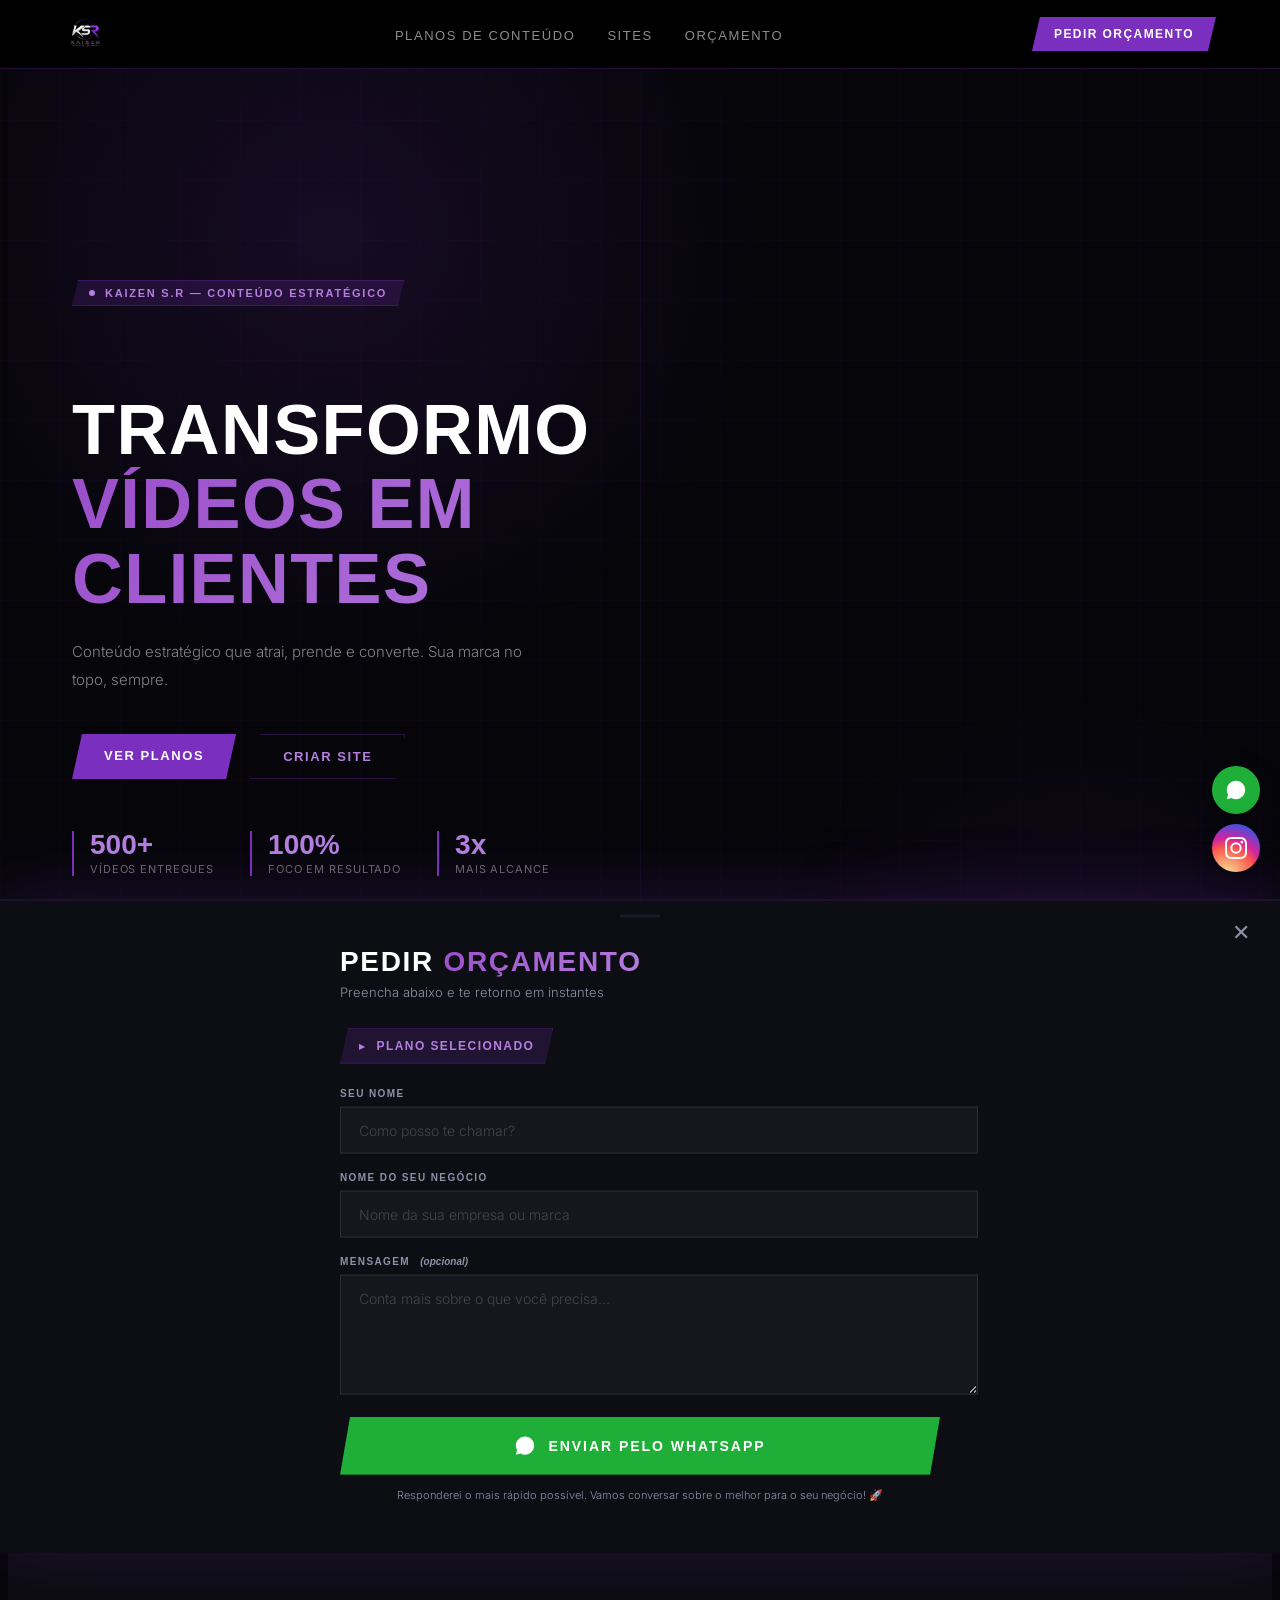
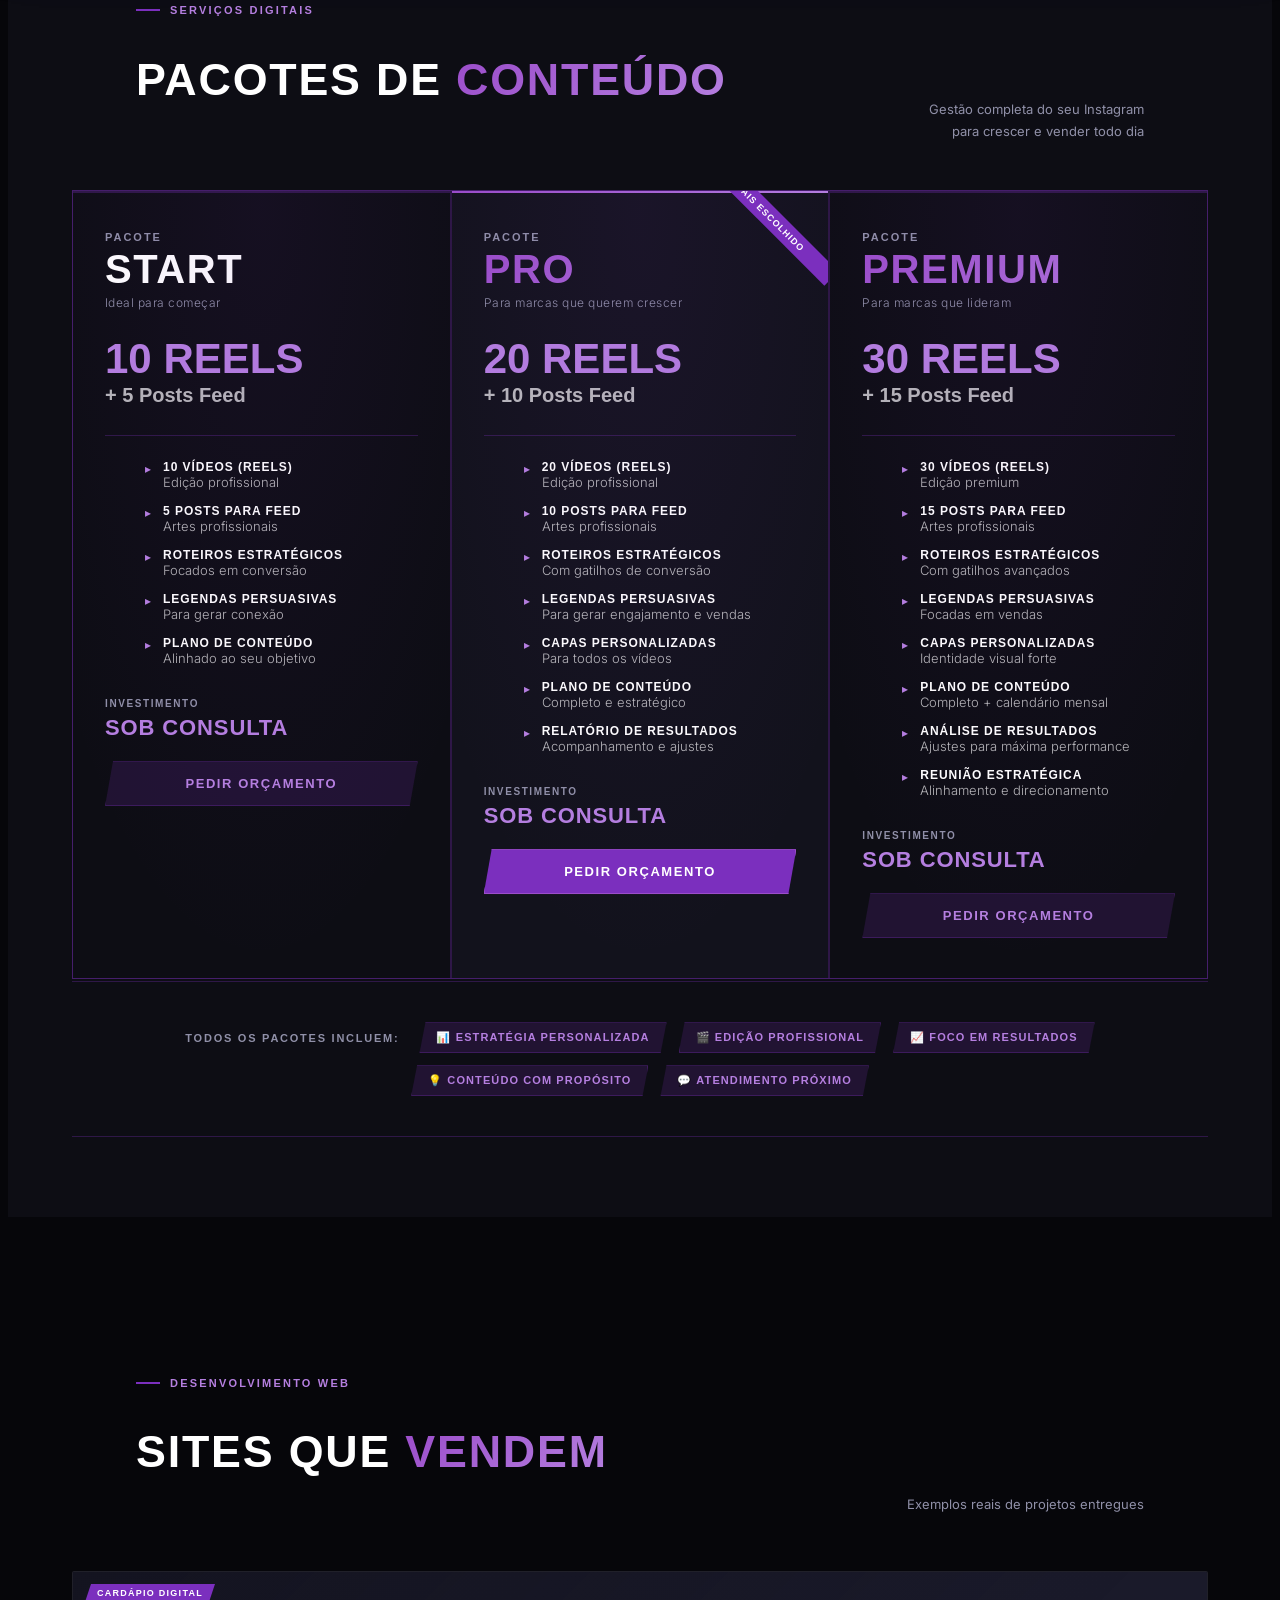
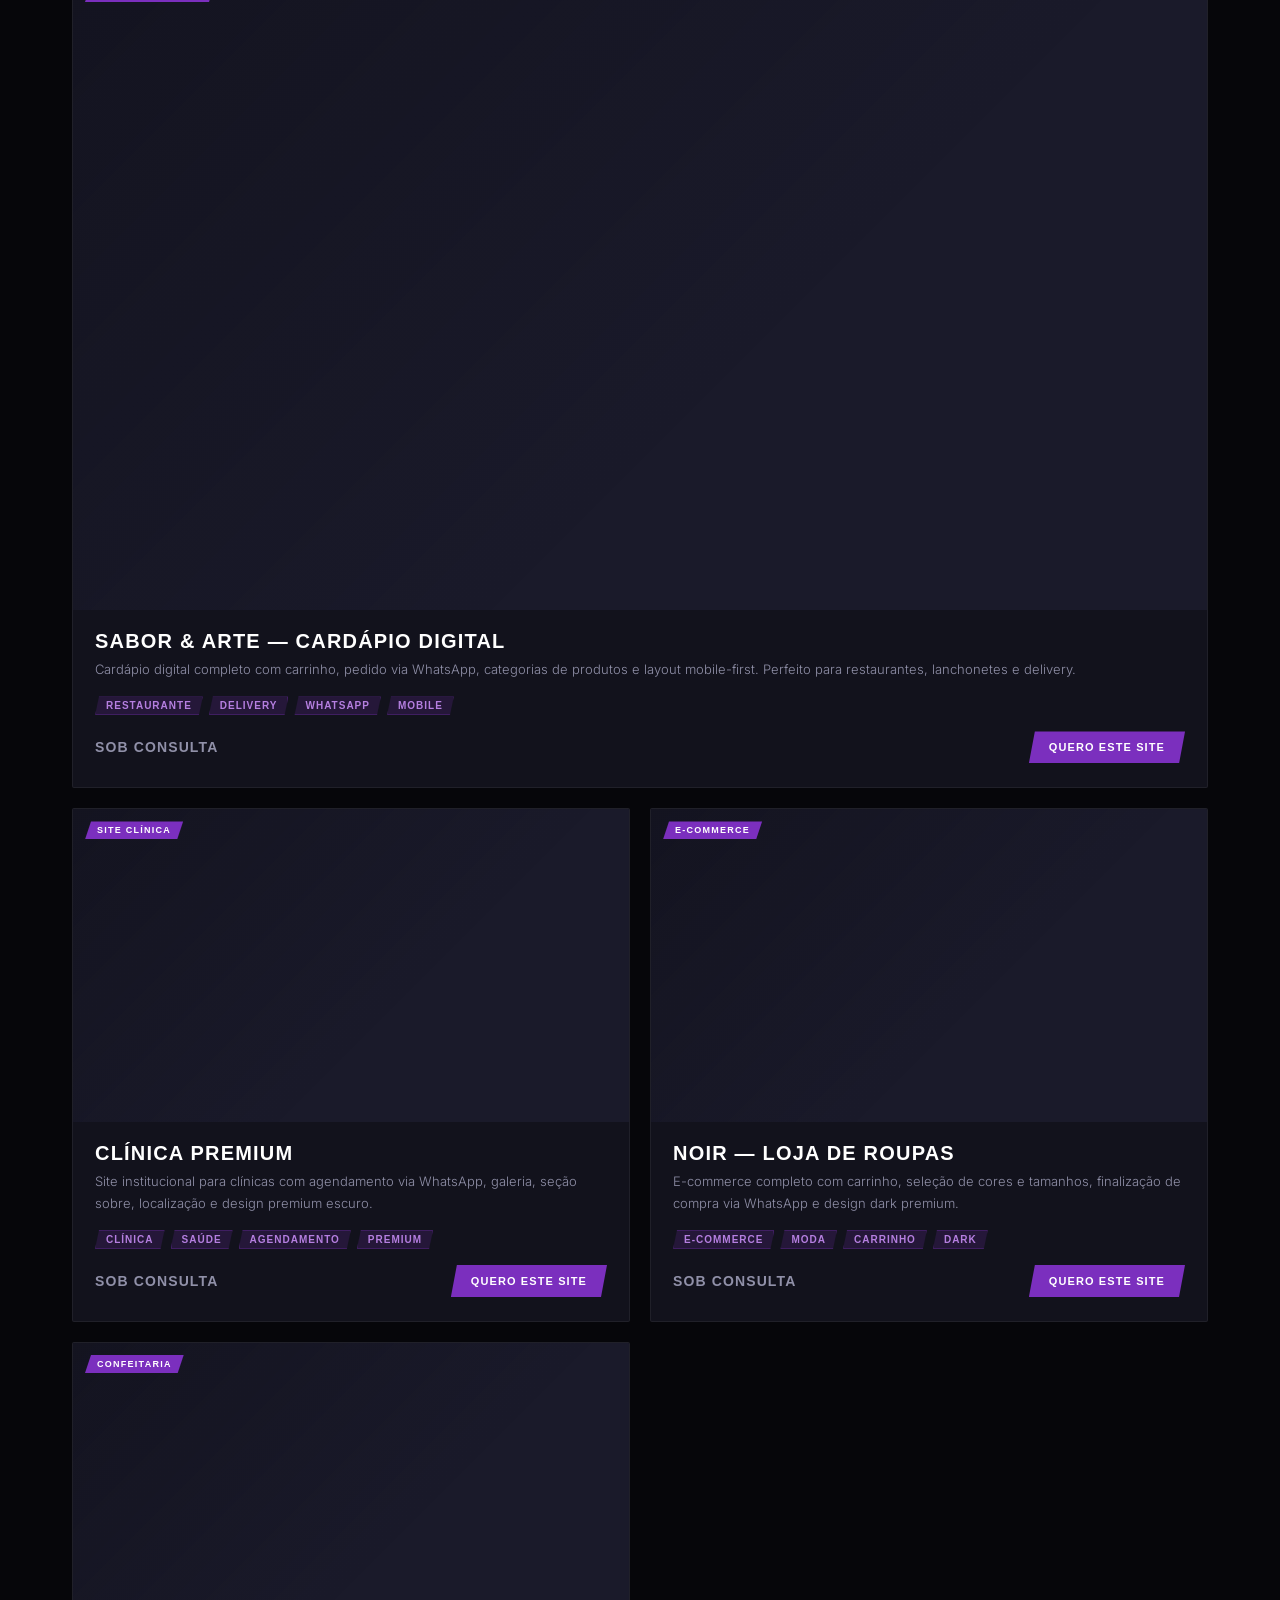
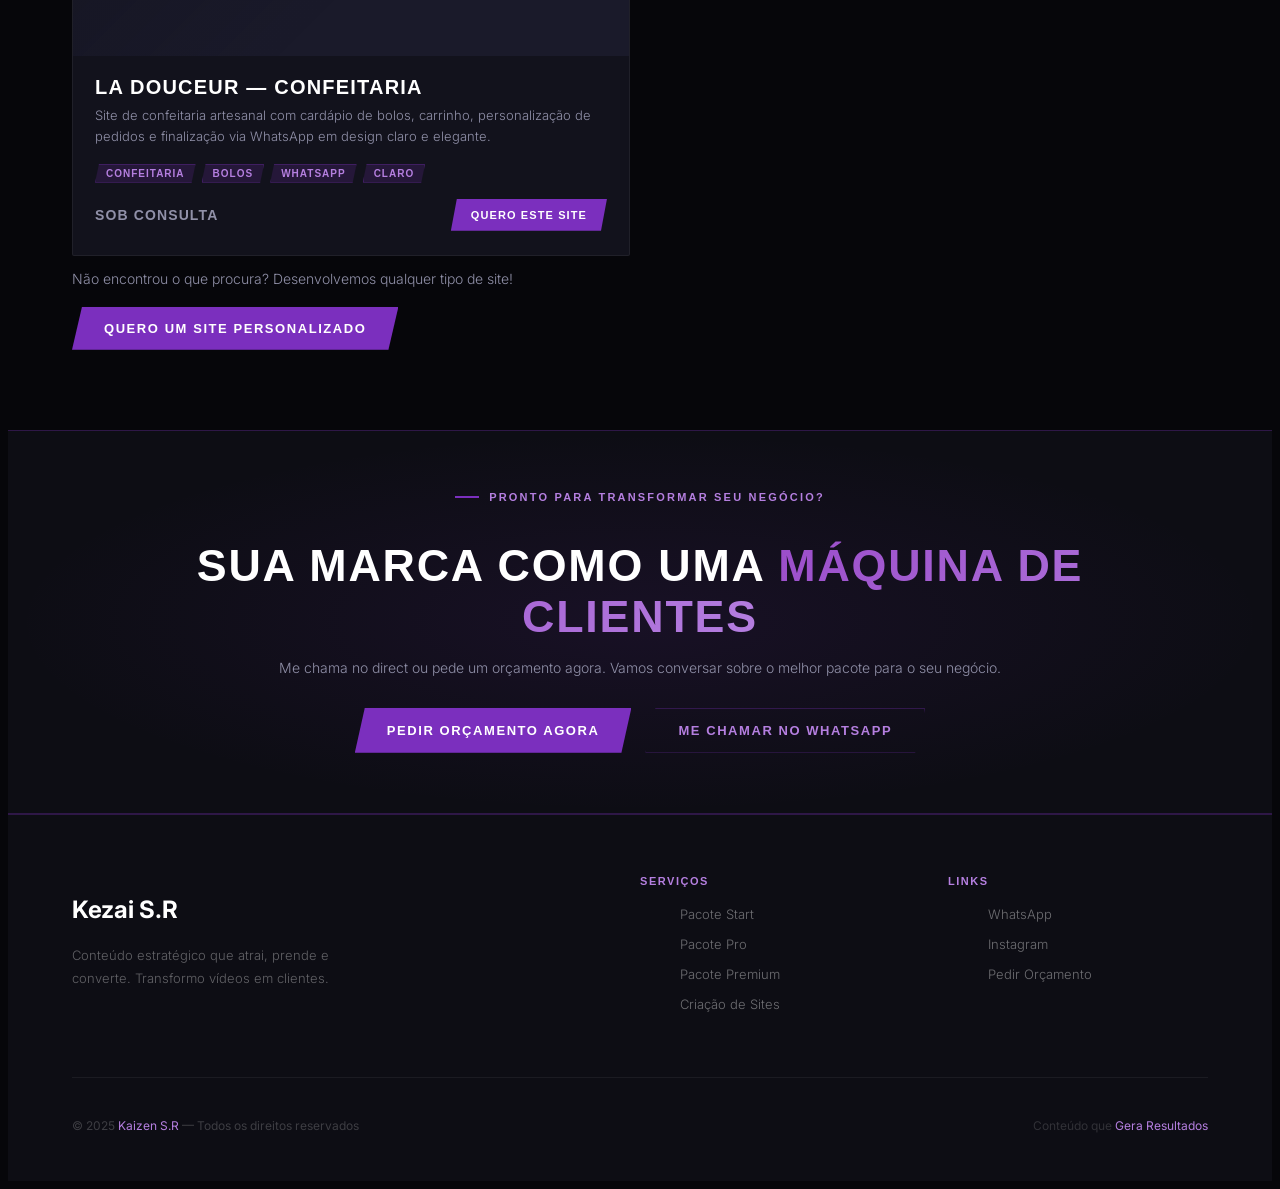
==== index.html @ ab8204fc "Primeiro commit" ====
<!DOCTYPE html>
<html lang="pt-BR">

<head>
    <meta charset="UTF-8">
    <meta name="viewport" content="width=device-width, initial-scale=1.0">
    <link rel="stylesheet" href="style.css">
    <title>Kaizen S.R — Conteúdo que Gera Resultados</title>
    <link rel="preconnect" href="https://fonts.googleapis.com">
    <link
        href="https://fonts.googleapis.com/css2?family=Rajdhani:wght@400;500;600;700&family=Inter:wght@300;400;500;600&display=swap"
        rel="stylesheet">

<body>

    <div class="toast" id="toast"></div>

    <!-- NAV -->
    <nav>
        <a href="#" class="nav-logo"><img src="./img/image.png" alt="Kaizen S.R"></a>
        <ul class="nav-links">
            <li><a href="#planos">Planos de Conteúdo</a></li>
            <li><a href="#sites">Sites</a></li>
            <li><a href="#orcamento" id="navOrcBtn">Orçamento</a></li>
        </ul>
        <div style="display:flex;align-items:center;gap:12px">
            <a href="#orcamento" class="nav-cta" id="navOrcBtn2">Pedir Orçamento</a>
            <button class="hamburger" id="menuBtn"><span></span><span></span><span></span></button>
        </div>
    </nav>

    <!-- MOBILE MENU -->
    <div class="mobile-menu" id="mobileMenu">
        <button class="mm-close" id="mmClose">✕</button>
        <a class="mm-link" href="#planos">Planos</a>
        <a class="mm-link" href="#sites">Sites</a>
        <a class="mm-link" href="#" id="mmOrc" style="color:var(--purple3)">Orçamento</a>
    </div>

    <!-- HERO -->
    <section class="hero">
        <div class="hero-bg">
            <div class="hero-orb1"></div>
            <div class="hero-orb2"></div>
            <div class="hero-grid-line"></div>
        </div>
        <div class="hero-content">
            <div class="hero-badge">Kaizen S.R — Conteúdo Estratégico</div>
            <h1>Transformo<span>Vídeos em Clientes</span></h1>
            <p class="hero-desc">Conteúdo estratégico que atrai, prende e converte. Sua marca no topo, sempre.</p>
            <div class="hero-btns">
                <a href="#planos" class="btn-purple">Ver Planos</a>
                <a href="#sites" class="btn-outline-p">Criar Site</a>
            </div>
            <div class="hero-stats">
                <div class="hs-item">
                    <div class="hs-num">500+</div>
                    <div class="hs-lbl">Vídeos Entregues</div>
                </div>
                <div class="hs-item">
                    <div class="hs-num">100%</div>
                    <div class="hs-lbl">Foco em Resultado</div>
                </div>
                <div class="hs-item">
                    <div class="hs-num">3x</div>
                    <div class="hs-lbl">Mais Alcance</div>
                </div>
            </div>
        </div>
        <img class="hero-logo-float" src="LOGO_SRC_PLACEHOLDER" alt="">
    </section>

    <!-- MARQUEE -->
    <div class="marquee-wrap">
        <div class="marquee-track" id="mq"></div>
    </div>

    <!-- FEATURES -->
    <div class="features-strip">
        <div class="feat-item reveal"><span class="feat-icon">▶️</span>
            <div class="feat-title">Vídeos que Prendem</div>
            <div class="feat-desc">Edição profissional que captura atenção nos primeiros segundos</div>
        </div>
        <div class="feat-item reveal rd1"><span class="feat-icon">🎯</span>
            <div class="feat-title">Estratégia que Vende</div>
            <div class="feat-desc">Roteiros com gatilhos mentais focados em conversão</div>
        </div>
        <div class="feat-item reveal rd2"><span class="feat-icon">📈</span>
            <div class="feat-title">Conteúdo Diário</div>
            <div class="feat-desc">Frequência consistente para crescer no algoritmo</div>
        </div>
        <div class="feat-item reveal rd3"><span class="feat-icon">👑</span>
            <div class="feat-title">Sua Marca no Topo</div>
            <div class="feat-desc">Identidade visual forte e posicionamento premium</div>
        </div>
    </div>

    <!-- PLANOS -->
    <section id="planos">
        <div class="sec-header">
            <div>
                <div class="sec-tag reveal">Serviços Digitais</div>
                <h2 class="sec-h2 reveal rd1">Pacotes de <span>Conteúdo</span></h2>
            </div>
            <div class="sec-sub reveal rd2">Gestão completa do seu Instagram para crescer e vender todo dia</div>
        </div>
        <div class="plans-grid">
            <!-- START -->
            <div class="plan-card reveal">
                <div class="plan-glow"></div>
                <div class="plan-label">Pacote</div>
                <div class="plan-name">START</div>
                <div class="plan-tagline">Ideal para começar</div>
                <div class="plan-main">10 REELS</div>
                <div class="plan-main-sub">+ 5 Posts Feed</div>
                <div class="plan-divider"></div>
                <ul class="plan-features">
                    <li>
                        <div><strong>10 Vídeos (Reels)</strong>Edição profissional</div>
                    </li>
                    <li>
                        <div><strong>5 Posts Para Feed</strong>Artes profissionais</div>
                    </li>
                    <li>
                        <div><strong>Roteiros Estratégicos</strong>Focados em conversão</div>
                    </li>
                    <li>
                        <div><strong>Legendas Persuasivas</strong>Para gerar conexão</div>
                    </li>
                    <li>
                        <div><strong>Plano de Conteúdo</strong>Alinhado ao seu objetivo</div>
                    </li>
                </ul>
                <div class="plan-price-label">Investimento</div>
                <div class="plan-price">SOB CONSULTA</div>
                <button class="btn-plan" data-plan="Pacote START — 10 Reels + 5 Posts Feed">Pedir Orçamento</button>
            </div>
            <!-- PRO -->
            <div class="plan-card featured reveal rd1">
                <div class="plan-glow"></div>
                <div class="plan-label">Pacote</div>
                <div class="plan-name purple">PRO</div>
                <div class="plan-tagline">Para marcas que querem crescer</div>
                <div class="plan-main">20 REELS</div>
                <div class="plan-main-sub">+ 10 Posts Feed</div>
                <div class="plan-divider"></div>
                <ul class="plan-features">
                    <li>
                        <div><strong>20 Vídeos (Reels)</strong>Edição profissional</div>
                    </li>
                    <li>
                        <div><strong>10 Posts Para Feed</strong>Artes profissionais</div>
                    </li>
                    <li>
                        <div><strong>Roteiros Estratégicos</strong>Com gatilhos de conversão</div>
                    </li>
                    <li>
                        <div><strong>Legendas Persuasivas</strong>Para gerar engajamento e vendas</div>
                    </li>
                    <li>
                        <div><strong>Capas Personalizadas</strong>Para todos os vídeos</div>
                    </li>
                    <li>
                        <div><strong>Plano de Conteúdo</strong>Completo e estratégico</div>
                    </li>
                    <li>
                        <div><strong>Relatório de Resultados</strong>Acompanhamento e ajustes</div>
                    </li>
                </ul>
                <div class="plan-price-label">Investimento</div>
                <div class="plan-price">SOB CONSULTA</div>
                <button class="btn-plan" data-plan="Pacote PRO — 20 Reels + 10 Posts Feed">Pedir Orçamento</button>
            </div>
            <!-- PREMIUM -->
            <div class="plan-card reveal rd2">
                <div class="plan-glow"></div>
                <div class="plan-label">Pacote</div>
                <div class="plan-name purple">PREMIUM</div>
                <div class="plan-tagline">Para marcas que lideram</div>
                <div class="plan-main">30 REELS</div>
                <div class="plan-main-sub">+ 15 Posts Feed</div>
                <div class="plan-divider"></div>
                <ul class="plan-features">
                    <li>
                        <div><strong>30 Vídeos (Reels)</strong>Edição premium</div>
                    </li>
                    <li>
                        <div><strong>15 Posts Para Feed</strong>Artes profissionais</div>
                    </li>
                    <li>
                        <div><strong>Roteiros Estratégicos</strong>Com gatilhos avançados</div>
                    </li>
                    <li>
                        <div><strong>Legendas Persuasivas</strong>Focadas em vendas</div>
                    </li>
                    <li>
                        <div><strong>Capas Personalizadas</strong>Identidade visual forte</div>
                    </li>
                    <li>
                        <div><strong>Plano de Conteúdo</strong>Completo + calendário mensal</div>
                    </li>
                    <li>
                        <div><strong>Análise de Resultados</strong>Ajustes para máxima performance</div>
                    </li>
                    <li>
                        <div><strong>Reunião Estratégica</strong>Alinhamento e direcionamento</div>
                    </li>
                </ul>
                <div class="plan-price-label">Investimento</div>
                <div class="plan-price">SOB CONSULTA</div>
                <button class="btn-plan" data-plan="Pacote PREMIUM — 30 Reels + 15 Posts Feed">Pedir
                    Orçamento</button>
            </div>
        </div>

        <!-- INCLUDES -->
        <div class="includes-strip" style="margin-top:2px">
            <div class="includes-inner">
                <span class="inc-label">Todos os pacotes incluem:</span>
                <span class="inc-item">📊 Estratégia Personalizada</span>
                <span class="inc-item">🎬 Edição Profissional</span>
                <span class="inc-item">📈 Foco em Resultados</span>
                <span class="inc-item">💡 Conteúdo com Propósito</span>
                <span class="inc-item">💬 Atendimento Próximo</span>
            </div>
        </div>
    </section>

    <!-- SITES -->
    <section id="sites">
        <div class="sec-header">
            <div>
                <div class="sec-tag reveal">Desenvolvimento Web</div>
                <h2 class="sec-h2 reveal rd1">Sites que <span>Vendem</span></h2>
            </div>
            <div class="sec-sub reveal rd2">Exemplos reais de projetos entregues</div>
        </div>
        <div class="sites-grid products-section" style="padding:0 0 0 0">
            <div class="site-card reveal" id="site1">
                <div class="site-preview">
                    <div class="site-iframe-wrap">
                        <iframe src="https://izaquesr.github.io/cardapio-digital/" title="Cardápio Digital"
                            loading="lazy" sandbox="allow-scripts allow-same-origin"></iframe>
                    </div>
                    <div class="site-overlay"></div>
                    <div class="site-tag-chip">Cardápio Digital</div>
                </div>
                <div class="site-info">
                    <div class="site-name">Sabor & Arte — Cardápio Digital</div>
                    <div class="site-desc">Cardápio digital completo com carrinho, pedido via WhatsApp, categorias
                        de produtos e layout mobile-first. Perfeito para restaurantes, lanchonetes e delivery.</div>
                    <div class="site-tags"><span class="site-t">Restaurante</span><span
                            class="site-t">Delivery</span><span class="site-t">WhatsApp</span><span
                            class="site-t">Mobile</span></div>
                    <div class="site-footer-row">
                        <div class="site-price">Sob Consulta</div>
                        <button class="btn-site-orcamento" data-plan="Site — Cardápio Digital">Quero Este
                            Site</button>
                    </div>
                </div>
            </div>
            <div class="site-card reveal rd1" id="site2">
                <div class="site-preview">
                    <div class="site-iframe-wrap">
                        <iframe src="https://izaquesr.github.io/clinicaPremium/" title="Clínica Premium" loading="lazy"
                            sandbox="allow-scripts allow-same-origin"></iframe>
                    </div>
                    <div class="site-overlay"></div>
                    <div class="site-tag-chip">Site Clínica</div>
                </div>
                <div class="site-info">
                    <div class="site-name">Clínica Premium</div>
                    <div class="site-desc">Site institucional para clínicas com agendamento via WhatsApp, galeria,
                        seção sobre, localização e design premium escuro.</div>
                    <div class="site-tags"><span class="site-t">Clínica</span><span class="site-t">Saúde</span><span
                            class="site-t">Agendamento</span><span class="site-t">Premium</span></div>
                    <div class="site-footer-row">
                        <div class="site-price">Sob Consulta</div>
                        <button class="btn-site-orcamento" data-plan="Site — Clínica Premium">Quero Este
                            Site</button>
                    </div>
                </div>
            </div>
            <div class="site-card reveal rd2" id="site3">
                <div class="site-preview">
                    <div class="site-iframe-wrap">
                        <iframe src="https://izaquesr.github.io/lojaDeRoupa/" title="Loja de Roupa" loading="lazy"
                            sandbox="allow-scripts allow-same-origin"></iframe>
                    </div>
                    <div class="site-overlay"></div>
                    <div class="site-tag-chip">E-commerce</div>
                </div>
                <div class="site-info">
                    <div class="site-name">NOIR — Loja de Roupas</div>
                    <div class="site-desc">E-commerce completo com carrinho, seleção de cores e tamanhos,
                        finalização de compra via WhatsApp e design dark premium.</div>
                    <div class="site-tags"><span class="site-t">E-commerce</span><span class="site-t">Moda</span><span
                            class="site-t">Carrinho</span><span class="site-t">Dark</span></div>
                    <div class="site-footer-row">
                        <div class="site-price">Sob Consulta</div>
                        <button class="btn-site-orcamento" data-plan="Site — Loja de Roupas (E-commerce)">Quero Este
                            Site</button>
                    </div>
                </div>
            </div>
            <div class="site-card reveal rd3" id="site4">
                <div class="site-preview">
                    <div class="site-iframe-wrap">
                        <iframe src="https://izaquesr.github.io/Confeitaria/" title="Confeitaria" loading="lazy"
                            sandbox="allow-scripts allow-same-origin"></iframe>
                    </div>
                    <div class="site-overlay"></div>
                    <div class="site-tag-chip">Confeitaria</div>
                </div>
                <div class="site-info">
                    <div class="site-name">La Douceur — Confeitaria</div>
                    <div class="site-desc">Site de confeitaria artesanal com cardápio de bolos, carrinho,
                        personalização de pedidos e finalização via WhatsApp em design claro e elegante.</div>
                    <div class="site-tags"><span class="site-t">Confeitaria</span><span class="site-t">Bolos</span><span
                            class="site-t">WhatsApp</span><span class="site-t">Claro</span></div>
                    <div class="site-footer-row">
                        <div class="site-price">Sob Consulta</div>
                        <button class="btn-site-orcamento" data-plan="Site — Confeitaria / Loja de Bolos">Quero Este
                            Site</button>
                    </div>
                </div>
            </div>
        </div>

        <!-- CTA sites -->
        <div>
            <p style="font-size:14px;color:var(--gray);margin-bottom:20px;font-weight:300">Não encontrou o que
                procura? Desenvolvemos qualquer tipo de site!</p>
            <button class="btn-purple" data-plan="Site Personalizado — Outro tipo de site" id="customSiteBtn">Quero
                um Site Personalizado</button>
        </div>
    </section>

    <!-- CTA SECTION -->
    <div
        style="background:var(--bg2);border-top:1px solid var(--purple-line);border-bottom:1px solid var(--purple-line);padding:60px 5vw;text-align:center;position:relative;z-index:1;overflow:hidden">
        <div
            style="position:absolute;inset:0;background:radial-gradient(ellipse at center,rgba(123,47,190,.1) 0%,transparent 70%);pointer-events:none">
        </div>
        <div style="position:relative;z-index:1">
            <div class="sec-tag reveal" style="justify-content:center">Pronto para transformar seu negócio?</div>
            <h2 class="sec-h2 reveal rd1" style="text-align:center;margin-bottom:16px">Sua marca como uma
                <span>máquina de clientes</span>
            </h2>
            <p style="font-size:14px;color:var(--gray);margin-bottom:32px;font-weight:300" class="reveal rd2">Me
                chama no direct ou pede um orçamento agora. Vamos conversar sobre o melhor pacote para o seu
                negócio.</p>
            <div style="display:flex;gap:14px;justify-content:center;flex-wrap:wrap" class="reveal rd3">
                <button class="btn-purple" data-plan="Quero conversar sobre meu negócio" id="ctaOrcBtn">Pedir
                    Orçamento Agora</button>
                <a href="https://wa.me/5511992345678" target="_blank" class="btn-outline-p">Me chamar no
                    WhatsApp</a>
            </div>
        </div>
    </div>

    <!-- FOOTER -->
    <footer>
        <div class="footer-inner">
            <div>
                <div class="fl-logo"><h2>Kezai S.R</h2></div>
                <p class="fl-p">Conteúdo estratégico que atrai, prende e converte. Transformo vídeos em clientes.
                </p>
            </div>
            <div>
                <div class="fc-h">Serviços</div>
                <ul class="fc-ul">
                    <li><a href="#planos">Pacote Start</a></li>
                    <li><a href="#planos">Pacote Pro</a></li>
                    <li><a href="#planos">Pacote Premium</a></li>
                    <li><a href="#sites">Criação de Sites</a></li>
                </ul>
            </div>
            <div>
                <div class="fc-h">Links</div>
                <ul class="fc-ul">
                    <li><a href="https://wa.me/5511959105383" target="_blank">WhatsApp</a></li>
                    <li><a href="https://www.instagram.com/kaizen.sr?utm_source=ig_web_button_share_sheet&igsh=ZDNlZDc0MzIxNw==" target="_blank">Instagram</a></li>
                    <li><a href="#" id="footerOrcBtn">Pedir Orçamento</a></li>
                </ul>
            </div>
        </div>
        <div class="footer-bottom">
            <p>© 2025 <span>Kaizen S.R</span> — Todos os direitos reservados</p>
            <p style="color:rgba(255,255,255,.15)">Conteúdo que <span>Gera Resultados</span></p>
        </div>
    </footer>

    <!-- FLOATS -->
    <div class="floats">
        <a href="https://wa.me/5511959105383" target="_blank" class="fb fb-wa" title="WhatsApp">
            <svg viewBox="0 0 24 24" fill="white">
                <path
                    d="M17.472 14.382c-.297-.149-1.758-.867-2.03-.967-.273-.099-.471-.148-.67.15-.197.297-.767.966-.94 1.164-.173.199-.347.223-.644.075-.297-.15-1.255-.463-2.39-1.475-.883-.788-1.48-1.761-1.653-2.059-.173-.297-.018-.458.13-.606.134-.133.298-.347.446-.52.149-.174.198-.298.298-.497.099-.198.05-.371-.025-.52-.075-.149-.669-1.612-.916-2.207-.242-.579-.487-.5-.669-.51a12 12 0 00-.57-.01c-.198 0-.52.074-.792.372-.272.297-1.04 1.016-1.04 2.479 0 1.462 1.065 2.875 1.213 3.074.149.198 2.096 3.2 5.077 4.487.709.306 1.262.489 1.694.625.712.227 1.36.195 1.871.118.571-.085 1.758-.719 2.006-1.413.248-.694.248-1.289.173-1.413-.074-.124-.272-.198-.57-.347zM12.004 2C6.48 2 2 6.48 2 12.004c0 1.85.504 3.585 1.376 5.073L2 22l5.044-1.322A9.958 9.958 0 0012.004 22C17.52 22 22 17.52 22 12.004S17.52 2 12.004 2z" />
            </svg>
        </a>
        <a href="https://www.instagram.com/kaizen.sr?utm_source=ig_web_button_share_sheet&igsh=ZDNlZDc0MzIxNw==" target="_blank" class="fb fb-ig" title="Instagram">
            <svg viewBox="0 0 24 24" fill="white">
                <path
                    d="M12 2.163c3.204 0 3.584.012 4.85.07 3.252.148 4.771 1.691 4.919 4.919.058 1.265.069 1.645.069 4.849 0 3.205-.012 3.584-.069 4.849-.149 3.225-1.664 4.771-4.919 4.919-1.266.058-1.644.07-4.85.07-3.204 0-3.584-.012-4.849-.07-3.26-.149-4.771-1.699-4.919-4.92-.058-1.265-.07-1.644-.07-4.849 0-3.204.013-3.583.07-4.849.149-3.227 1.664-4.771 4.919-4.919 1.266-.057 1.645-.069 4.849-.069zM12 0C8.741 0 8.333.014 7.053.072 2.695.272.273 2.69.073 7.052.014 8.333 0 8.741 0 12c0 3.259.014 3.668.072 4.948.2 4.358 2.618 6.78 6.98 6.98C8.333 23.986 8.741 24 12 24c3.259 0 3.668-.014 4.948-.072 4.354-.2 6.782-2.618 6.979-6.98.059-1.28.073-1.689.073-4.948 0-3.259-.014-3.667-.072-4.947-.196-4.354-2.617-6.78-6.979-6.98C15.668.014 15.259 0 12 0zm0 5.838a6.162 6.162 0 100 12.324 6.162 6.162 0 000-12.324zM12 16a4 4 0 110-8 4 4 0 010 8zm6.406-11.845a1.44 1.44 0 100 2.881 1.44 1.44 0 000-2.881z" />
            </svg>
        </a>
    </div>

    <!-- ORC MODAL -->
    <div class="orc-overlay" id="orcOverlay"></div>
    <div class="orc-modal" id="orcModal">
        <div class="orc-handle"></div>
        <button class="orc-close" id="orcClose">✕</button>
        <div class="orc-inner">
            <div class="orc-top">
                <div class="orc-title">Pedir <span>Orçamento</span></div>
                <div class="orc-sub">Preencha abaixo e te retorno em instantes</div>
            </div>
            <div class="orc-plan-chip" id="orcPlanChip">Plano selecionado</div>
            <div class="f-group">
                <label>Seu nome</label>
                <input type="text" id="fNome" placeholder="Como posso te chamar?">
            </div>
            <div class="f-group">
                <label>Nome do seu negócio</label>
                <input type="text" id="fNegocio" placeholder="Nome da sua empresa ou marca">
            </div>
            <div class="f-group">
                <label>Mensagem <span class="f-opt">(opcional)</span></label>
                <textarea id="fMsg" placeholder="Conta mais sobre o que você precisa..."></textarea>
            </div>
            <button class="btn-send-wa" id="sendWaBtn">
                <svg viewBox="0 0 24 24" fill="currentColor">
                    <path
                        d="M17.472 14.382c-.297-.149-1.758-.867-2.03-.967-.273-.099-.471-.148-.67.15-.197.297-.767.966-.94 1.164-.173.199-.347.223-.644.075-.297-.15-1.255-.463-2.39-1.475-.883-.788-1.48-1.761-1.653-2.059-.173-.297-.018-.458.13-.606.134-.133.298-.347.446-.52.149-.174.198-.298.298-.497.099-.198.05-.371-.025-.52-.075-.149-.669-1.612-.916-2.207-.242-.579-.487-.5-.669-.51a12 12 0 00-.57-.01c-.198 0-.52.074-.792.372-.272.297-1.04 1.016-1.04 2.479 0 1.462 1.065 2.875 1.213 3.074.149.198 2.096 3.2 5.077 4.487.709.306 1.262.489 1.694.625.712.227 1.36.195 1.871.118.571-.085 1.758-.719 2.006-1.413.248-.694.248-1.289.173-1.413-.074-.124-.272-.198-.57-.347zM12.004 2C6.48 2 2 6.48 2 12.004c0 1.85.504 3.585 1.376 5.073L2 22l5.044-1.322A9.958 9.958 0 0012.004 22C17.52 22 22 17.52 22 12.004S17.52 2 12.004 2z" />
                </svg>
                Enviar pelo WhatsApp
            </button>
            <div class="orc-notice">Responderei o mais rápido possível. Vamos conversar sobre o melhor para o seu
                negócio! 🚀</div>
        </div>
    </div>

   <script src="./script.js"></script>
</body>

</html>
---- style.css ----
*::before,
*::after {
    box-sizing: border-box;
    margin: 0;
    padding: 0
}

:root {
    --bg: #06060a;
    --bg2: #0d0d14;
    --bg3: #12121c;
    --bg4: #1a1a2a;
    --purple: #7B2FBE;
    --purple2: #9B4DCA;
    --purple3: #B57FE0;
    --purple-dim: rgba(123, 47, 190, .18);
    --purple-line: rgba(123, 47, 190, .3);
    --purple-glow: rgba(123, 47, 190, .08);
    --white: #FFFFFF;
    --gray: #9090A8;
    --gray2: #5A5A70;
    --ease: cubic-bezier(.16, 1, .3, 1);
    --display: ' Rajdhani', sans-serif;
    --body: 'Inter', sans-serif;
}

html {
    scroll-behavior: smooth;
    font-size: 16px
}

body {
    font-family: var(--body);
    background: var(--bg);
    color: var(--white);
    overflow-x: hidden
}

/* GRID BG */
body::before {
    content: '';
    position: fixed;
    inset: 0;
    z-index: 0;
    pointer-events: none;
    background-image: linear-gradient(rgba(123, 47, 190, .04) 1px, transparent 1px), linear-gradient(90deg, rgba(123, 47, 190, .04) 1px, transparent 1px);
    background-size: 60px 60px;
}

/* ─── NAV ─── */
nav {
    position: fixed;
    top: 0;
    left: 0;
    right: 0;
    z-index: 600;
    height: 68px;
    display: flex;
    align-items: center;
    justify-content: space-between;
    padding: 0 5vw;
    background: #000;
    backdrop-filter: blur(20px);
    border-bottom: 1px solid var(--purple-line);
}

.nav-logo img {
    height: 42px;
    width: auto;
    display: block
}

.nav-links {
    display: flex;
    gap: 32px;
    list-style: none
}

.nav-links a {
    font-family: var(--display);
    font-size: 13px;
    font-weight: 500;
    letter-spacing: .12em;
    text-transform: uppercase;
    color: rgba(255, 255, 255, .55);
    text-decoration: none;
    transition: color .2s;
}

.nav-links a:hover {
    color: var(--purple3)
}

.nav-cta {
    background: var(--purple);
    color: var(--white);
    border: none;
    padding: 10px 22px;
    font-family: var(--display);
    font-size: 12px;
    font-weight: 700;
    letter-spacing: .12em;
    text-transform: uppercase;
    cursor: pointer;
    transition: background .25s, box-shadow .25s;
    clip-path: polygon(8px 0%, 100% 0%, calc(100% - 8px) 100%, 0% 100%);
    text-decoration: none;
    display: inline-block;
}

.nav-cta:hover {
    background: var(--purple2);
    box-shadow: 0 0 20px rgba(123, 47, 190, .4)
}

.hamburger {
    display: none;
    background: none;
    border: none;
    cursor: pointer;
    flex-direction: column;
    gap: 5px;
    padding: 4px
}

.hamburger span {
    display: block;
    width: 22px;
    height: 1.5px;
    background: var(--white);
    transition: .3s
}

/* ─── HERO ─── */
.hero {
    min-height: 100vh;
    display: flex;
    align-items: center;
    position: relative;
    overflow: hidden;
    padding: 120px 5vw 80px;
}

.hero-bg {
    position: absolute;
    inset: 0;
    z-index: 0;
    pointer-events: none
}

.hero-orb1 {
    position: absolute;
    top: -20%;
    left: -10%;
    width: 70vw;
    height: 70vw;
    border-radius: 50%;
    background: radial-gradient(circle, rgba(123, 47, 190, .15) 0%, transparent 70%);
    animation: orbFloat 8s ease-in-out infinite alternate;
}

.hero-orb2 {
    position: absolute;
    bottom: -20%;
    right: -10%;
    width: 50vw;
    height: 50vw;
    border-radius: 50%;
    background: radial-gradient(circle, rgba(123, 47, 190, .1) 0%, transparent 70%);
    animation: orbFloat 10s ease-in-out 2s infinite alternate-reverse;
}

@keyframes orbFloat {
    from {
        transform: translate(0, 0)
    }

    to {
        transform: translate(20px, 20px)
    }
}

.hero-grid-line {
    position: absolute;
    top: 0;
    left: 50%;
    bottom: 0;
    width: 1px;
    background: linear-gradient(to bottom, transparent, var(--purple-line) 30%, var(--purple-line) 70%, transparent);
    opacity: .4;
}

.hero-content {
    position: relative;
    z-index: 1;
    max-width: 640px
}

.hero-badge {
    display: inline-flex;
    align-items: center;
    gap: 10px;
    background: var(--purple-dim);
    border: 1px solid var(--purple-line);
    padding: 6px 16px;
    font-family: var(--display);
    font-size: 11px;
    font-weight: 600;
    letter-spacing: .16em;
    text-transform: uppercase;
    color: var(--purple3);
    margin-bottom: 28px;
    clip-path: polygon(6px 0%, 100% 0%, calc(100% - 6px) 100%, 0% 100%);
    opacity: 0;
    animation: fadeUp .8s var(--ease) .2s forwards;
}

.hero-badge::before {
    content: '';
    width: 6px;
    height: 6px;
    background: var(--purple3);
    border-radius: 50%
}

.hero h1 {
    font-family: var(--display);
    font-size: clamp(42px, 5.5vw, 76px);
    font-weight: 700;
    line-height: 1.06;
    color: var(--white);
    margin-bottom: 22px;
    text-transform: uppercase;
    letter-spacing: .02em;
    opacity: 0;
    animation: fadeUp .9s var(--ease) .4s forwards;
}

.hero h1 span {
    background: linear-gradient(135deg, var(--purple2), var(--purple3));
    -webkit-background-clip: text;
    -webkit-text-fill-color: transparent;
    background-clip: text;
    display: block;
}

.hero-desc {
    font-size: 15px;
    font-weight: 300;
    color: rgba(255, 255, 255, .5);
    line-height: 1.85;
    max-width: 480px;
    margin-bottom: 40px;
    opacity: 0;
    animation: fadeUp .9s var(--ease) .6s forwards;
}

.hero-btns {
    display: flex;
    gap: 14px;
    flex-wrap: wrap;
    opacity: 0;
    animation: fadeUp .9s var(--ease) .8s forwards;
}

.btn-purple {
    background: var(--purple);
    color: var(--white);
    border: none;
    padding: 14px 32px;
    cursor: pointer;
    font-family: var(--display);
    font-size: 13px;
    font-weight: 700;
    letter-spacing: .12em;
    text-transform: uppercase;
    text-decoration: none;
    clip-path: polygon(10px 0%, 100% 0%, calc(100% - 10px) 100%, 0% 100%);
    transition: background .25s, box-shadow .25s, transform .2s;
    display: inline-block;
    box-shadow: 0 0 30px rgba(123, 47, 190, .25);
}

.btn-purple:hover {
    background: var(--purple2);
    box-shadow: 0 0 40px rgba(123, 47, 190, .5);
    transform: translateY(-2px)
}

.btn-outline-p {
    background: transparent;
    color: var(--purple3);
    border: 1px solid var(--purple-line);
    padding: 14px 32px;
    cursor: pointer;
    font-family: var(--display);
    font-size: 13px;
    font-weight: 600;
    letter-spacing: .12em;
    text-transform: uppercase;
    text-decoration: none;
    clip-path: polygon(10px 0%, 100% 0%, calc(100% - 10px) 100%, 0% 100%);
    transition: background .25s, border-color .25s;
    display: inline-block;
}

.btn-outline-p:hover {
    background: var(--purple-dim);
    border-color: var(--purple3)
}

.hero-stats {
    display: flex;
    gap: 36px;
    margin-top: 52px;
    opacity: 0;
    animation: fadeUp .9s var(--ease) 1s forwards;
}

.hs-item {
    border-left: 2px solid var(--purple);
    padding-left: 16px
}

.hs-num {
    font-family: var(--display);
    font-size: 28px;
    font-weight: 700;
    color: var(--purple3);
    line-height: 1;
}

.hs-lbl {
    font-size: 11px;
    color: rgba(255, 255, 255, .4);
    letter-spacing: .08em;
    text-transform: uppercase;
    margin-top: 3px
}

.hero-logo-float {
    position: absolute;
    right: 5vw;
    top: 50%;
    transform: translateY(-50%);
    z-index: 1;
    opacity: .06;
    width: clamp(200px, 28vw, 400px);
    pointer-events: none;
    animation: logoPulse 6s ease-in-out infinite alternate;
}

@keyframes logoPulse {
    from {
        opacity: .04;
        transform: translateY(-50%) scale(1)
    }

    to {
        opacity: .08;
        transform: translateY(-52%) scale(1.03)
    }
}

/* ─── MARQUEE ─── */
.marquee-wrap {
    background: var(--purple);
    overflow: hidden;
    padding: 12px 0;
    white-space: nowrap;
    position: relative;
    z-index: 2;
}

.marquee-wrap::before,
.marquee-wrap::after {
    content: '';
    position: absolute;
    top: 0;
    bottom: 0;
    width: 80px;
    z-index: 1;
}

.marquee-wrap::before {
    left: 0;
    background: linear-gradient(to right, var(--purple), transparent)
}

.marquee-wrap::after {
    right: 0;
    background: linear-gradient(to left, var(--purple), transparent)
}

.marquee-track {
    display: inline-flex;
    animation: marquee 22s linear infinite
}

.marquee-item {
    font-family: var(--display);
    font-size: 13px;
    font-weight: 600;
    letter-spacing: .16em;
    text-transform: uppercase;
    color: rgba(255, 255, 255, .85);
    padding: 0 28px;
}

@keyframes marquee {
    from {
        transform: translateX(0)
    }

    to {
        transform: translateX(-50%)
    }
}

/* ─── SECTIONS ─── */
section {
    scroll-margin-top: 68px;
    position: relative;
    z-index: 1
}

.sec-tag {
    font-family: var(--display);
    font-size: 11px;
    font-weight: 600;
    letter-spacing: .2em;
    text-transform: uppercase;
    color: var(--purple3);
    margin-bottom: 14px;
    display: flex;
    align-items: center;
    gap: 10px;
}

.sec-tag::before {
    content: '';
    width: 24px;
    height: 2px;
    background: var(--purple)
}

.sec-h2 {
    font-family: var(--display);
    font-size: clamp(30px, 3.5vw, 48px);
    font-weight: 700;
    color: var(--white);
    text-transform: uppercase;
    letter-spacing: .04em;
    line-height: 1.15;
}

.sec-h2 span {
    background: linear-gradient(135deg, var(--purple2), var(--purple3));
    -webkit-background-clip: text;
    -webkit-text-fill-color: transparent;
    background-clip: text;
}

.sec-header {
    padding: 80px 5vw 48px;
    display: flex;
    align-items: flex-end;
    justify-content: space-between;
    gap: 20px
}

.sec-sub {
    font-size: 13px;
    color: var(--gray);
    max-width: 240px;
    text-align: right;
    line-height: 1.7
}

/* ─── FEATURES STRIP
    ─── */
.features-strip {
    padding: 60px 5vw;
    display: grid;
    grid-template-columns: repeat(4, 1fr);
    gap: 1px;
    background: var(--purple-line);
    border-top: 1px solid var(--purple-line);
    border-bottom: 1px solid var(--purple-line);
}

.feat-item {
    background: var(--bg2);
    padding: 32px 24px;
    text-align: center;
    transition: background .3s;
}

.feat-item:hover {
    background: var(--bg3)
}

.feat-icon {
    font-size: 28px;
    margin-bottom: 12px;
    display: block
}

.feat-title {
    font-family: var(--display);
    font-size: 14px;
    font-weight: 700;
    letter-spacing: .08em;
    text-transform: uppercase;
    color: var(--white);
    margin-bottom: 6px;
}

.feat-desc {
    font-size: 12px;
    color: var(--gray);
    line-height: 1.6
}

/* ─── PLANOS ─── */
#planos {
    background: var(--bg2);
    padding: 80px 5vw
}

.plans-grid {
    display: grid;
    grid-template-columns: repeat(3, 1fr);
    gap: 2px;
    background: var(--purple-line);
    border: 1px solid var(--purple-line);
    margin-top: 0;
}

.plan-card {
    background: var(--bg2);
    padding: 40px 32px;
    position: relative;
    overflow: hidden;
    transition: background .3s;
}

.plan-card::before {
    content: '';
    position: absolute;
    top: 0;
    left: 0;
    right: 0;
    height: 2px;
    background: var(--purple-line);
    transition: background .3s;
}

.plan-card:hover {
    background: var(--bg3)
}

.plan-card.featured {
    background: var(--bg3)
}

.plan-card.featured::before {
    background: linear-gradient(to right, var(--purple2), var(--purple3))
}

.plan-card.featured::after {
    content: 'MAIS ESCOLHIDO';
    position: absolute;
    top: 16px;
    right: -28px;
    background: var(--purple);
    color: var(--white);
    font-family: var(--display);
    font-size: 9px;
    font-weight: 700;
    letter-spacing: .12em;
    padding: 5px 40px;
    transform: rotate(45deg);
}

.plan-glow {
    position: absolute;
    top: -40%;
    left: -20%;
    width: 140%;
    height: 140%;
    background: radial-gradient(ellipse at 50% 30%, rgba(123, 47, 190, .08) 0%, transparent 70%);
    pointer-events: none;
}

.plan-label {
    font-family: var(--display);
    font-size: 11px;
    font-weight: 600;
    letter-spacing: .18em;
    text-transform: uppercase;
    color: var(--gray);
    margin-bottom: 6px;
}

.plan-name {
    font-family: var(--display);
    font-size: 40px;
    font-weight: 700;
    letter-spacing: .04em;
    text-transform: uppercase;
    color: var(--white);
    line-height: 1;
    margin-bottom: 6px;
}

.plan-name.purple {
    background: linear-gradient(135deg, var(--purple2), var(--purple3));
    -webkit-background-clip: text;
    -webkit-text-fill-color: transparent;
    background-clip: text;
}

.plan-tagline {
    font-size: 12px;
    color: var(--gray);
    margin-bottom: 28px;
    font-weight: 300;
    letter-spacing: .04em;
}

.plan-main {
    font-family: var(--display);
    font-size: 42px;
    font-weight: 700;
    color: var(--purple3);
    line-height: 1;
    margin-bottom: 4px;
}

.plan-main-sub {
    font-family: var(--display);
    font-size: 20px;
    font-weight: 600;
    color: rgba(255, 255, 255, .7);
    margin-bottom: 28px;
}

.plan-divider {
    height: 1px;
    background: var(--purple-line);
    margin: 24px 0
}

.plan-features {
    list-style: none;
    display: flex;
    flex-direction: column;
    gap: 14px;
    margin-bottom: 32px
}

.plan-features li {
    display: flex;
    gap: 12px;
    align-items: flex-start;
    font-size: 13px;
    color: rgba(255, 255, 255, .7);
    font-weight: 300;
}

.plan-features li::before {
    content: '▸';
    color: var(--purple3);
    font-size: 12px;
    flex-shrink: 0;
    margin-top: 1px;
}

.plan-features li strong {
    color: var(--white);
    font-weight: 600;
    display: block;
    font-family: var(--display);
    font-size: 12px;
    letter-spacing: .08em;
    text-transform: uppercase;
}

.plan-price-label {
    font-family: var(--display);
    font-size: 10px;
    font-weight: 600;
    letter-spacing: .16em;
    text-transform: uppercase;
    color: var(--gray);
    margin-bottom: 6px;
}

.plan-price {
    font-family: var(--display);
    font-size: 22px;
    font-weight: 700;
    color: var(--purple3);
    margin-bottom: 20px;
    text-transform: uppercase;
    letter-spacing: .04em;
}

.btn-plan {
    width: 100%;
    background: var(--purple-dim);
    border: 1px solid var(--purple-line);
    color: var(--purple3);
    padding: 14px;
    font-family: var(--display);
    font-size: 13px;
    font-weight: 700;
    letter-spacing: .12em;
    text-transform: uppercase;
    cursor: pointer;
    transition: background .25s, border-color .25s, box-shadow .25s;
    clip-path: polygon(8px 0%, 100% 0%, calc(100% - 8px) 100%, 0% 100%);
}

.btn-plan:hover,
.plan-card.featured .btn-plan {
    background: var(--purple);
    border-color: var(--purple2);
    box-shadow: 0 0 24px rgba(123, 47, 190, .4);
    color: var(--white);
}

/* ─── SITES SECTION ─── */
#sites {
    background: var(--bg);
    padding: 80px 5vw
}

.sites-grid {
    display: grid;
    grid-template-columns: repeat(2, 1fr);
    gap: 20px;
    margin-top: 8px
}

.site-card {
    background: var(--bg3);
    border: 1px solid rgba(255, 255, 255, .06);
    border-radius: 2px;
    overflow: hidden;
    transition: transform .35s var(--ease), border-color .3s, box-shadow .35s;
    cursor: pointer;
    position: relative;
}

.site-card:hover {
    transform: translateY(-6px);
    border-color: var(--purple-line);
    box-shadow: 0 12px 40px rgba(123, 47, 190, .15)
}

.site-card:nth-child(1) {
    grid-column: 1/3
}

.site-preview {
    width: 100%;
    aspect-ratio: 16/9;
    overflow: hidden;
    position: relative;
    background: var(--bg4);
}

.site-iframe-wrap {
    width: 100%;
    height: 100%;
    pointer-events: none;
    position: relative;
    overflow: hidden;
}

.site-iframe-wrap iframe {
    width: 200%;
    height: 200%;
    transform: scale(.5);
    transform-origin: top left;
    border: none;
    display: block;
    pointer-events: none;
}

.site-overlay {
    position: absolute;
    inset: 0;
    background: linear-gradient(135deg, rgba(6, 6, 10, .3) 0%, transparent 60%);
    transition: opacity .3s;
}

.site-card:hover .site-overlay {
    opacity: 0
}

.site-tag-chip {
    position: absolute;
    top: 12px;
    left: 12px;
    background: var(--purple);
    color: var(--white);
    font-family: var(--display);
    font-size: 9px;
    font-weight: 700;
    letter-spacing: .14em;
    text-transform: uppercase;
    padding: 4px 12px;
    clip-path: polygon(6px 0%, 100% 0%, calc(100% - 6px) 100%, 0% 100%);
    z-index: 2;
}

.site-info {
    padding: 20px 22px 24px
}

.site-name {
    font-family: var(--display);
    font-size: 20px;
    font-weight: 700;
    color: var(--white);
    text-transform: uppercase;
    letter-spacing: .06em;
    margin-bottom: 6px;
}

.site-desc {
    font-size: 13px;
    color: var(--gray);
    line-height: 1.65;
    margin-bottom: 16px;
    font-weight: 300
}

.site-tags {
    display: flex;
    gap: 6px;
    flex-wrap: wrap;
    margin-bottom: 16px
}

.site-t {
    background: var(--purple-dim);
    border: 1px solid var(--purple-line);
    font-family: var(--display);
    font-size: 10px;
    font-weight: 600;
    letter-spacing: .1em;
    text-transform: uppercase;
    color: var(--purple3);
    padding: 3px 10px;
    clip-path: polygon(4px 0%, 100% 0%, calc(100% - 4px) 100%, 0% 100%);
}

.site-footer-row {
    display: flex;
    align-items: center;
    justify-content: space-between
}

.site-price {
    font-family: var(--display);
    font-size: 14px;
    font-weight: 700;
    color: var(--gray);
    text-transform: uppercase;
    letter-spacing: .08em
}

.btn-site-orcamento {
    background: var(--purple);
    color: var(--white);
    border: none;
    padding: 10px 20px;
    font-family: var(--display);
    font-size: 11px;
    font-weight: 700;
    letter-spacing: .1em;
    text-transform: uppercase;
    cursor: pointer;
    clip-path: polygon(6px 0%, 100% 0%, calc(100% - 6px) 100%, 0% 100%);
    transition: background .25s, box-shadow .25s;
}

.btn-site-orcamento:hover {
    background: var(--purple2);
    box-shadow: 0 0 16px rgba(123, 47, 190, .4)
}

/* ─── INCLUDES STRIP
    ─── */
.includes-strip {
    background: var(--bg2);
    border-top: 1px solid var(--purple-line);
    border-bottom: 1px solid var(--purple-line);
    padding: 40px 5vw;
}

.includes-inner {
    display: flex;
    align-items: center;
    gap: 12px;
    flex-wrap: wrap;
    justify-content: center;
}

.inc-label {
    font-family: var(--display);
    font-size: 11px;
    font-weight: 700;
    letter-spacing: .16em;
    text-transform: uppercase;
    color: var(--gray);
    margin-right: 8px;
    white-space: nowrap;
}

.inc-item {
    display: flex;
    align-items: center;
    gap: 8px;
    background: var(--purple-dim);
    border: 1px solid var(--purple-line);
    padding: 8px 16px;
    font-family: var(--display);
    font-size: 11px;
    font-weight: 600;
    letter-spacing: .1em;
    text-transform: uppercase;
    color: var(--purple3);
    clip-path: polygon(6px 0%, 100% 0%, calc(100% - 6px) 100%, 0% 100%);
    white-space: nowrap;
}

/* ─── ORC MODAL ─── */
.orc-overlay {
    position: fixed;
    inset: 0;
    background: rgba(0, 0, 0, .82);
    backdrop-filter: blur(6px);
    z-index: 1000;
    opacity: 0;
    transition: opacity .3s;
    pointer-events: none;
}

.orc-overlay.show {
    opacity: 1;
    pointer-events: all
}

.orc-modal {
    position: fixed;
    bottom: 0;
    left: 0;
    right: 0;
    z-index: 1001;
    background: var(--bg2);
    border-top: 1px solid var(--purple-line);
    max-height: 92vh;
    overflow-y: auto;
    transform: translateY(100%);
    transition: transform .45s var(--ease);
    box-shadow: 0 -8px 60px rgba(123, 47, 190, .2);
}

.orc-modal.show {
    transform: translateY(0)
}

.orc-handle {
    width: 40px;
    height: 3px;
    background: var(--bg4);
    border-radius: 2px;
    margin: 14px auto 0
}

.orc-inner {
    padding: 28px 5vw 48px;
    max-width: 600px;
    margin: 0 auto
}

.orc-top {
    margin-bottom: 28px
}

.orc-title {
    font-family: var(--display);
    font-size: 28px;
    font-weight: 700;
    text-transform: uppercase;
    letter-spacing: .06em;
    color: var(--white);
    margin-bottom: 6px;
}

.orc-title span {
    background: linear-gradient(135deg, var(--purple2), var(--purple3));
    -webkit-background-clip: text;
    -webkit-text-fill-color: transparent;
    background-clip: text;
}

.orc-sub {
    font-size: 13px;
    color: var(--gray);
    font-weight: 300
}

/* selected plan chip */
.orc-plan-chip {
    display: inline-flex;
    align-items: center;
    gap: 10px;
    background: var(--purple-dim);
    border: 1px solid var(--purple-line);
    padding: 10px 18px;
    margin-bottom: 24px;
    font-family: var(--display);
    font-size: 12px;
    font-weight: 700;
    letter-spacing: .12em;
    text-transform: uppercase;
    color: var(--purple3);
    clip-path: polygon(8px 0%, 100% 0%, calc(100% - 8px) 100%, 0% 100%);
}

.orc-plan-chip::before {
    content: '▸';
    font-size: 11px
}

/* form */
.f-group {
    margin-bottom: 18px
}

.f-group label {
    display: block;
    font-family: var(--display);
    font-size: 10px;
    font-weight: 600;
    letter-spacing: .14em;
    text-transform: uppercase;
    color: var(--gray);
    margin-bottom: 8px;
}

.f-group input,
.f-group textarea {
    width: 100%;
    background: rgba(255, 255, 255, .04);
    border: 1px solid rgba(255, 255, 255, .1);
    color: var(--white);
    padding: 14px 18px;
    font-family: var(--body);
    font-size: 14px;
    font-weight: 300;
    outline: none;
    transition: border-color .25s, background .25s;
    border-radius: 0;
}

.f-group input:focus,
.f-group textarea:focus {
    border-color: var(--purple);
    background: rgba(123, 47, 190, .05)
}

.f-group input::placeholder,
.f-group textarea::placeholder {
    color: rgba(255, 255, 255, .2)
}

.f-group textarea {
    min-height: 90px;
    resize: vertical
}

.f-opt {
    font-size: 10px;
    color: var(--gray);
    margin-left: 6px;
    text-transform: none;
    letter-spacing: 0;
    font-style: italic
}

.btn-send-wa {
    width: 100%;
    background: #1FAF38;
    color: #fff;
    border: none;
    padding: 18px;
    font-family: var(--display);
    font-size: 14px;
    font-weight: 700;
    letter-spacing: .14em;
    text-transform: uppercase;
    cursor: pointer;
    transition: background .25s, box-shadow .25s;
    clip-path: polygon(10px 0%, 100% 0%, calc(100% - 10px) 100%, 0% 100%);
    display: flex;
    align-items: center;
    justify-content: center;
    gap: 12px;
    box-shadow: 0 0 30px rgba(31, 175, 56, .2);
}

.btn-send-wa:hover {
    background: #17a32f;
    box-shadow: 0 0 40px rgba(31, 175, 56, .35)
}

.btn-send-wa svg {
    width: 22px;
    height: 22px
}

.orc-notice {
    font-size: 11px;
    color: var(--gray);
    text-align: center;
    margin-top: 12px;
    line-height: 1.6;
    font-weight: 300;
}

.orc-close {
    position: absolute;
    top: 18px;
    right: 24px;
    background: none;
    border: none;
    color: var(--gray);
    font-size: 22px;
    cursor: pointer;
    transition: color .2s;
}

.orc-close:hover {
    color: var(--white)
}

/* ─── FOOTER ─── */
footer {
    background: var(--bg2);
    border-top: 1px solid var(--purple-line);
    padding: 60px 5vw 36px;
    margin-top: 0;
    position: relative;
    z-index: 1;
}

.footer-inner {
    display: grid;
    grid-template-columns: 2fr 1fr 1fr;
    gap: 48px;
    padding-bottom: 48px;
    border-bottom: 1px solid rgba(255, 255, 255, .06);
    margin-bottom: 28px;
}

.fl-logo img {
    height: 56px;
    margin-bottom: 14px;
    display: block
}

.fl-p {
    font-size: 13px;
    font-weight: 300;
    color: rgba(255, 255, 255, .35);
    line-height: 1.8;
    max-width: 260px
}

.fc-h {
    font-family: var(--display);
    font-size: 11px;
    font-weight: 700;
    letter-spacing: .14em;
    text-transform: uppercase;
    color: var(--purple3);
    margin-bottom: 16px;
}

.fc-ul {
    list-style: none
}

.fc-ul li {
    margin-bottom: 10px
}

.fc-ul a {
    font-size: 13px;
    font-weight: 300;
    color: rgba(255, 255, 255, .4);
    text-decoration: none;
    transition: color .2s
}

.fc-ul a:hover {
    color: var(--white)
}

.footer-bottom {
    display: flex;
    justify-content: space-between;
    align-items: center
}

.footer-bottom p {
    font-size: 12px;
    color: rgba(255, 255, 255, .2)
}

.footer-bottom span {
    color: var(--purple3)
}

/* ─── FLOATS
    ─── */
.floats {
    position: fixed;
    right: 20px;
    bottom: 28px;
    z-index: 600;
    display: flex;
    flex-direction: column;
    gap: 10px
}

.fb {
    width: 48px;
    height: 48px;
    border-radius: 50%;
    display: flex;
    align-items: center;
    justify-content: center;
    text-decoration: none;
    transition: transform .25s var(--ease), box-shadow .25s;
    box-shadow: 0 4px 20px rgba(0, 0, 0, .4)
}

.fb:hover {
    transform: scale(1.12)
}

.fb svg {
    width: 22px;
    height: 22px
}

.fb-wa {
    background: #1FAF38
}

.fb-ig {
    background: radial-gradient(circle at 30% 107%, #fdf497 0%, #fd5949 45%, #d6249f 60%, #285AEB 90%)
}

/* ─── TOAST ─── */
.toast {
    position: fixed;
    bottom: 90px;
    right: 20px;
    z-index: 1200;
    background: var(--purple);
    border: 1px solid var(--purple-line);
    padding: 12px 20px;
    font-size: 13px;
    color: var(--white);
    transform: translateY(12px);
    opacity: 0;
    transition: opacity .3s, transform .3s;
    pointer-events: none;
    max-width: 280px;
    font-weight: 300;
    clip-path: polygon(8px 0%, 100% 0%, calc(100% - 8px) 100%, 0% 100%);
}

.toast.show {
    opacity: 1;
    transform: translateY(0)
}

/* ─── MOBILE MENU ─── */
.mobile-menu {
    position: fixed;
    inset: 0;
    z-index: 700;
    background: rgba(6, 6, 10, .98);
    display: flex;
    flex-direction: column;
    align-items: center;
    justify-content: center;
    gap: 32px;
    transform: translateX(100%);
    transition: transform .4s var(--ease);
}

.mobile-menu.open {
    transform: translateX(0)
}

.mm-link {
    font-family: var(--display);
    font-size: 28px;
    font-weight: 700;
    text-transform: uppercase;
    letter-spacing: .08em;
    color: var(--white);
    text-decoration: none;
    transition: color .2s;
}

.mm-link:hover {
    color: var(--purple3)
}

.mm-close {
    position: absolute;
    top: 22px;
    right: 22px;
    background: none;
    border: none;
    font-size: 26px;
    color: var(--gray);
    cursor: pointer
}

/* ─── ANIMATIONS ─── */
@keyframes fadeUp {
    from {
        opacity: 0;
        transform: translateY(22px)
    }

    to {
        opacity: 1;
        transform: translateY(0)
    }
}

.reveal {
    opacity: 0;
    transform: translateY(24px);
    transition: opacity .75s var(--ease), transform .75s var(--ease)
}

.reveal.visible {
    opacity: 1;
    transform: translateY(0)
}

.rd1 {
    transition-delay: .08s
}

.rd2 {
    transition-delay: .16s
}

.rd3 {
    transition-delay: .24s
}

.rd4 {
    transition-delay: .32s
}

/* ───
    RESPONSIVE ─── */
@media(max-width:960px) {

    .nav-links,
    .nav-cta {
        display: none
    }

    .hamburger {
        display: flex
    }

    .hero-logo-float {
        opacity: .04;
        width: 50vw
    }

    .features-strip {
        grid-template-columns: repeat(2, 1fr)
    }

    .plans-grid {
        grid-template-columns: 1fr;
        gap: 2px
    }

    .sites-grid {
        grid-template-columns: 1fr
    }

    .site-card:nth-child(1) {
        grid-column: auto
    }

    .footer-inner {
        grid-template-columns: 1fr;
        gap: 28px
    }

    .footer-bottom {
        flex-direction: column;
        gap: 6px;
        text-align: center
    }
}

@media(max-width:600px) {
    .hero {
        padding: 100px 5vw 70px
    }

    .hero-stats {
        gap: 20px;
        flex-wrap: wrap
    }

    .sec-header {
        flex-direction: column;
        align-items: flex-start;
        padding: 60px 5vw 32px
    }

    .sec-sub {
        text-align: left;
        max-width: 100%
    }

    .features-strip {
        grid-template-columns: 1fr 1fr;
        padding: 40px 5vw
    }

    .includes-inner {
        gap: 8px
    }
}
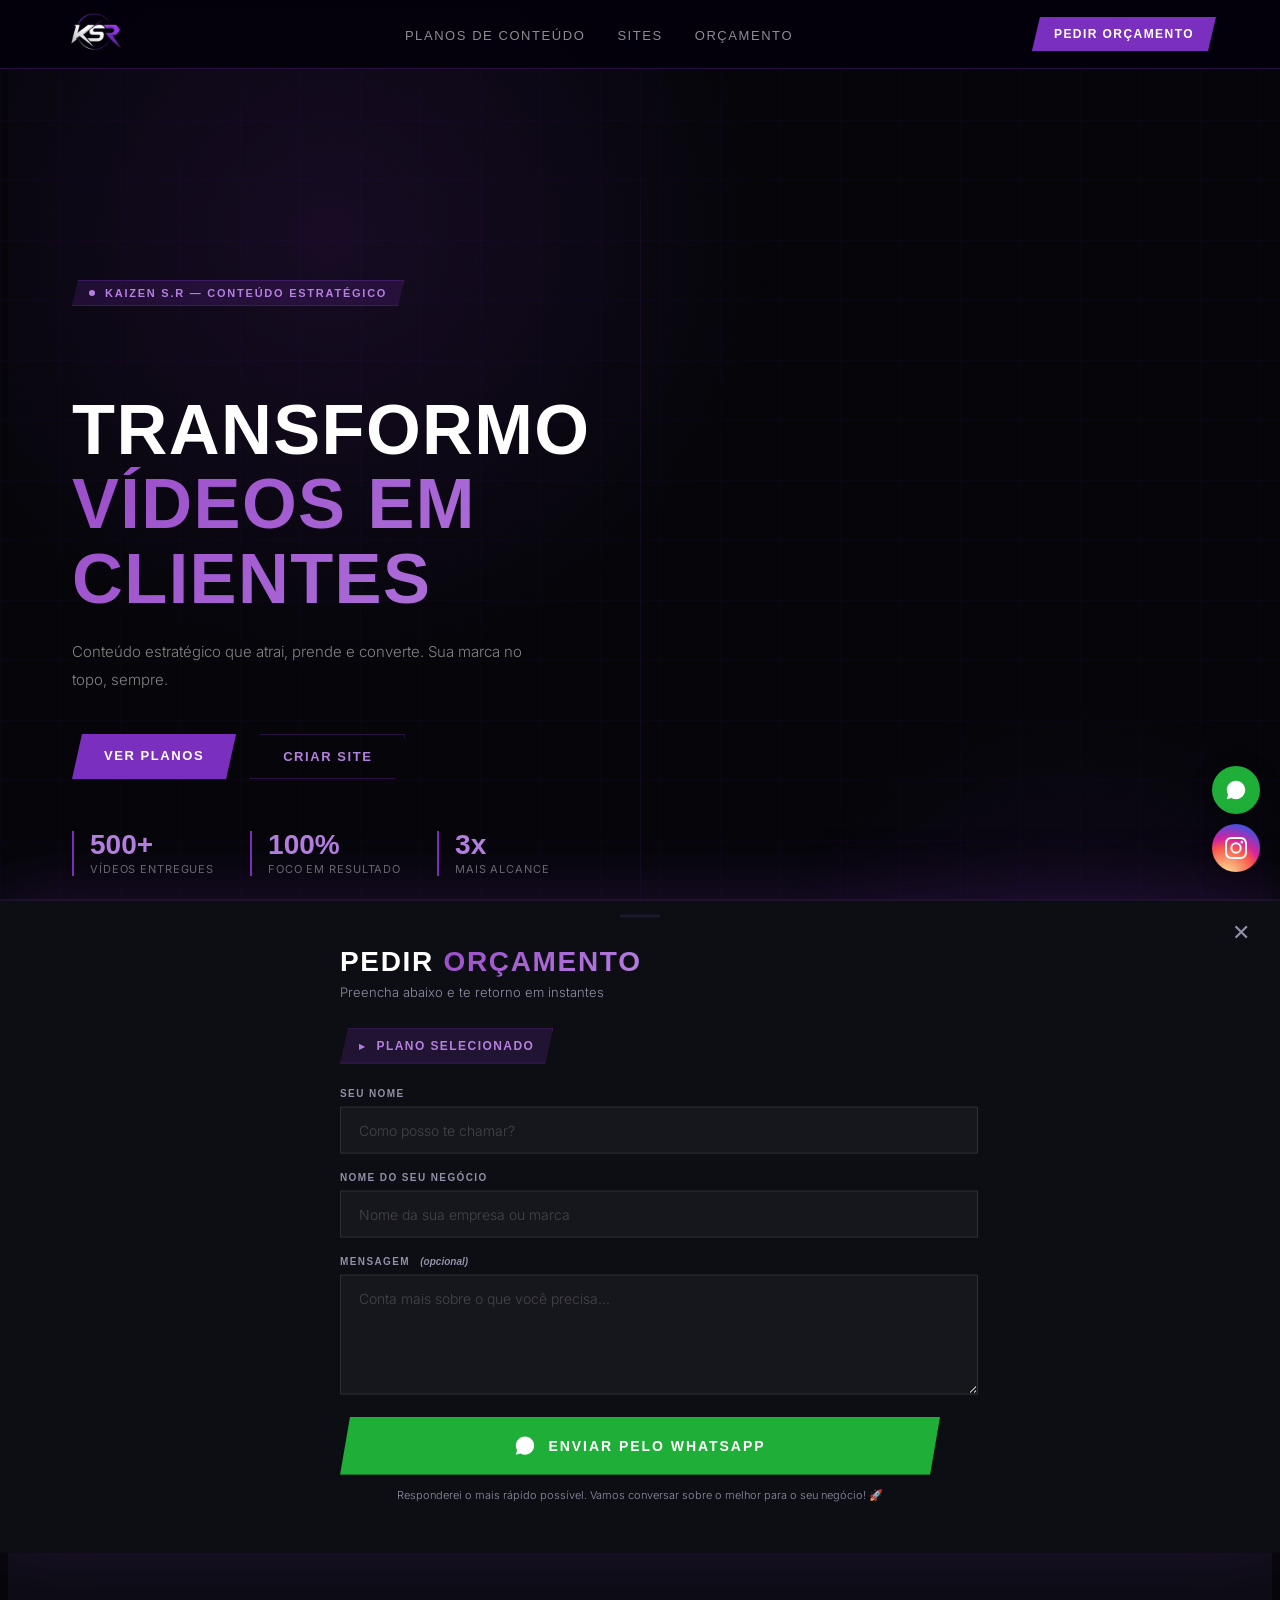
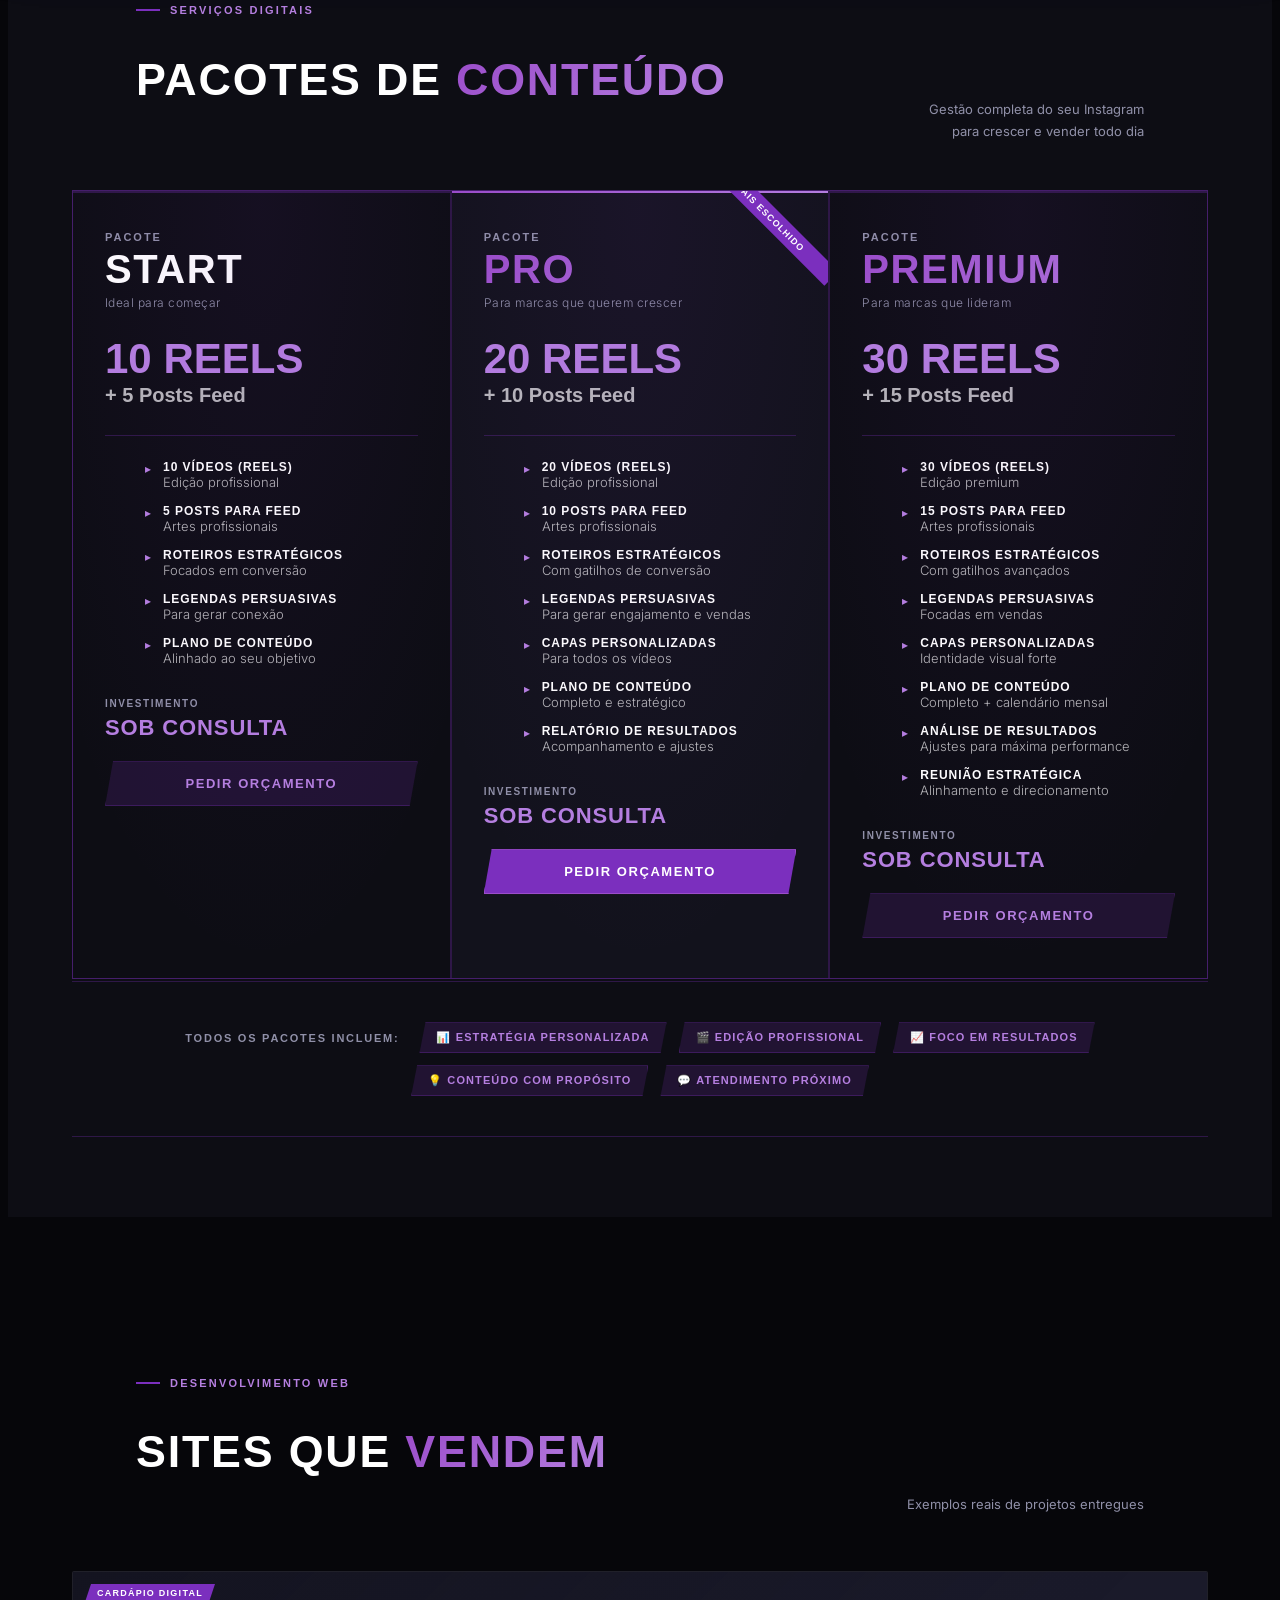
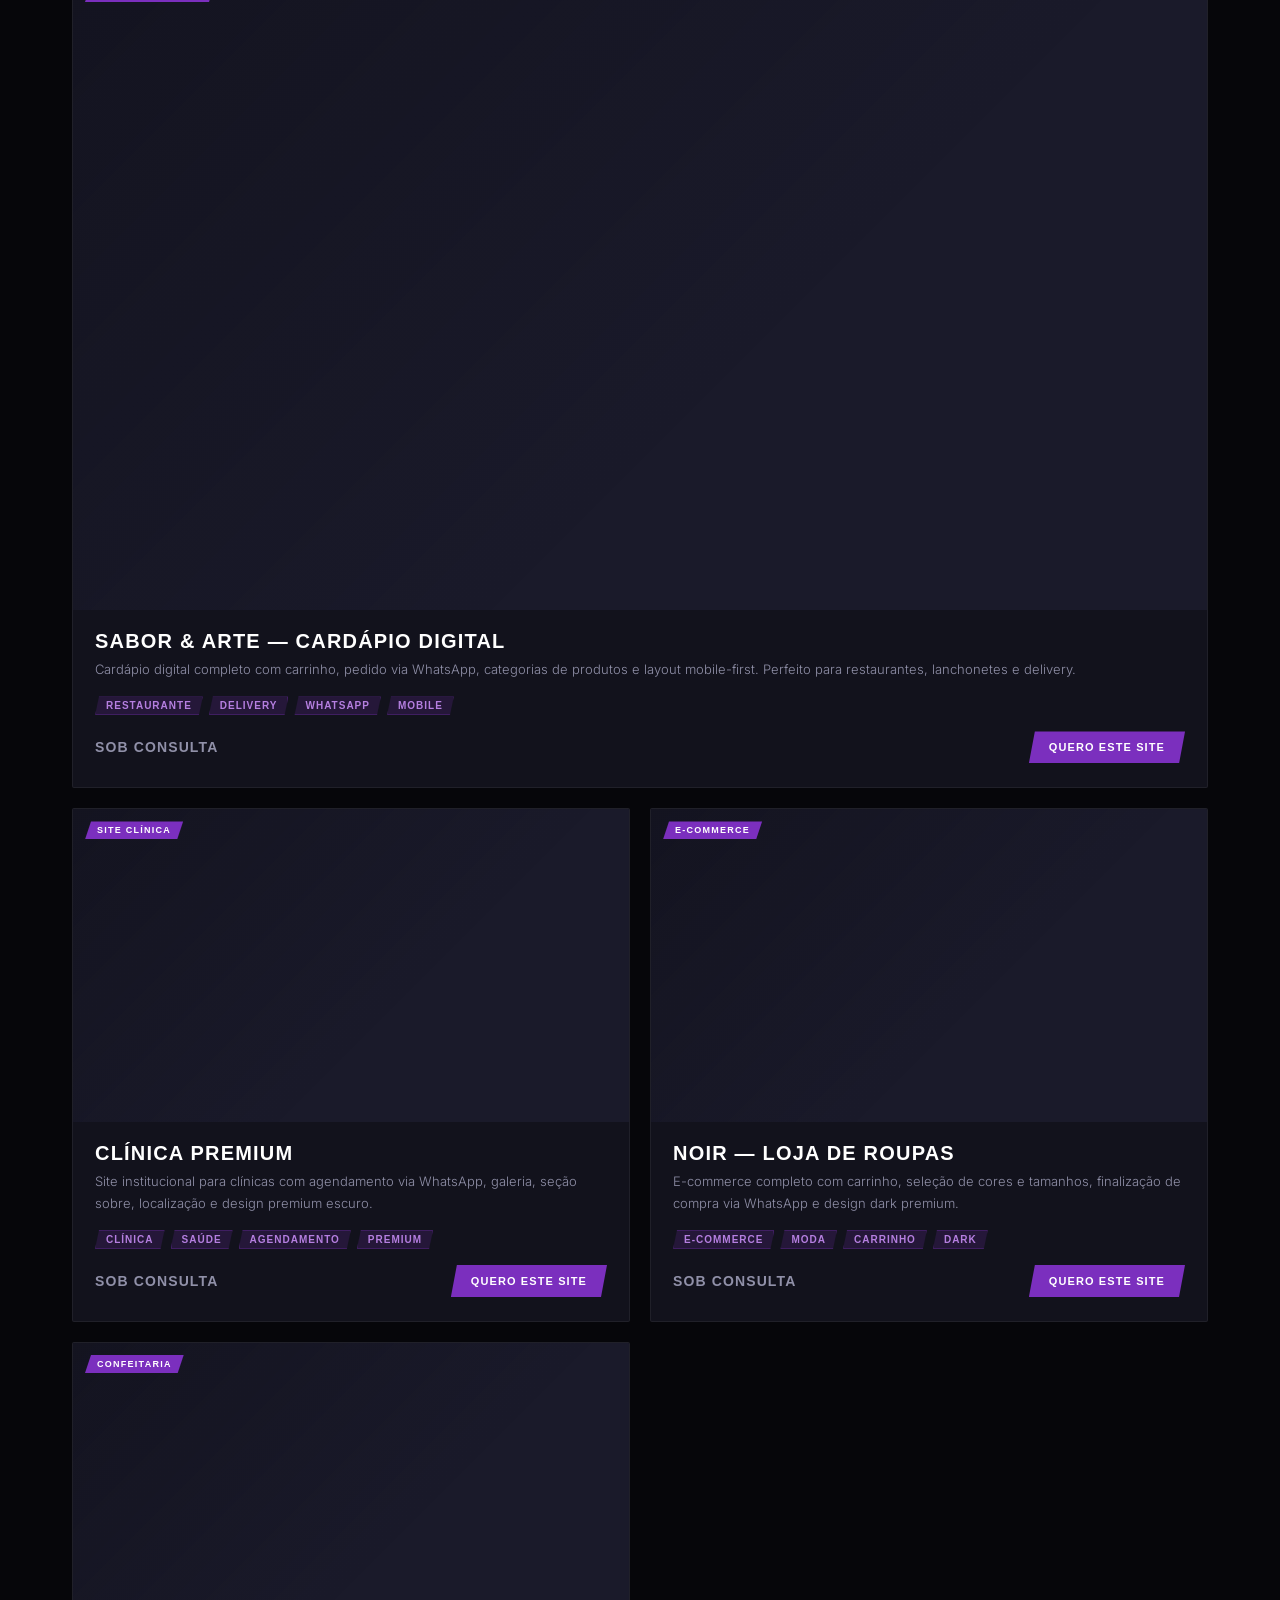
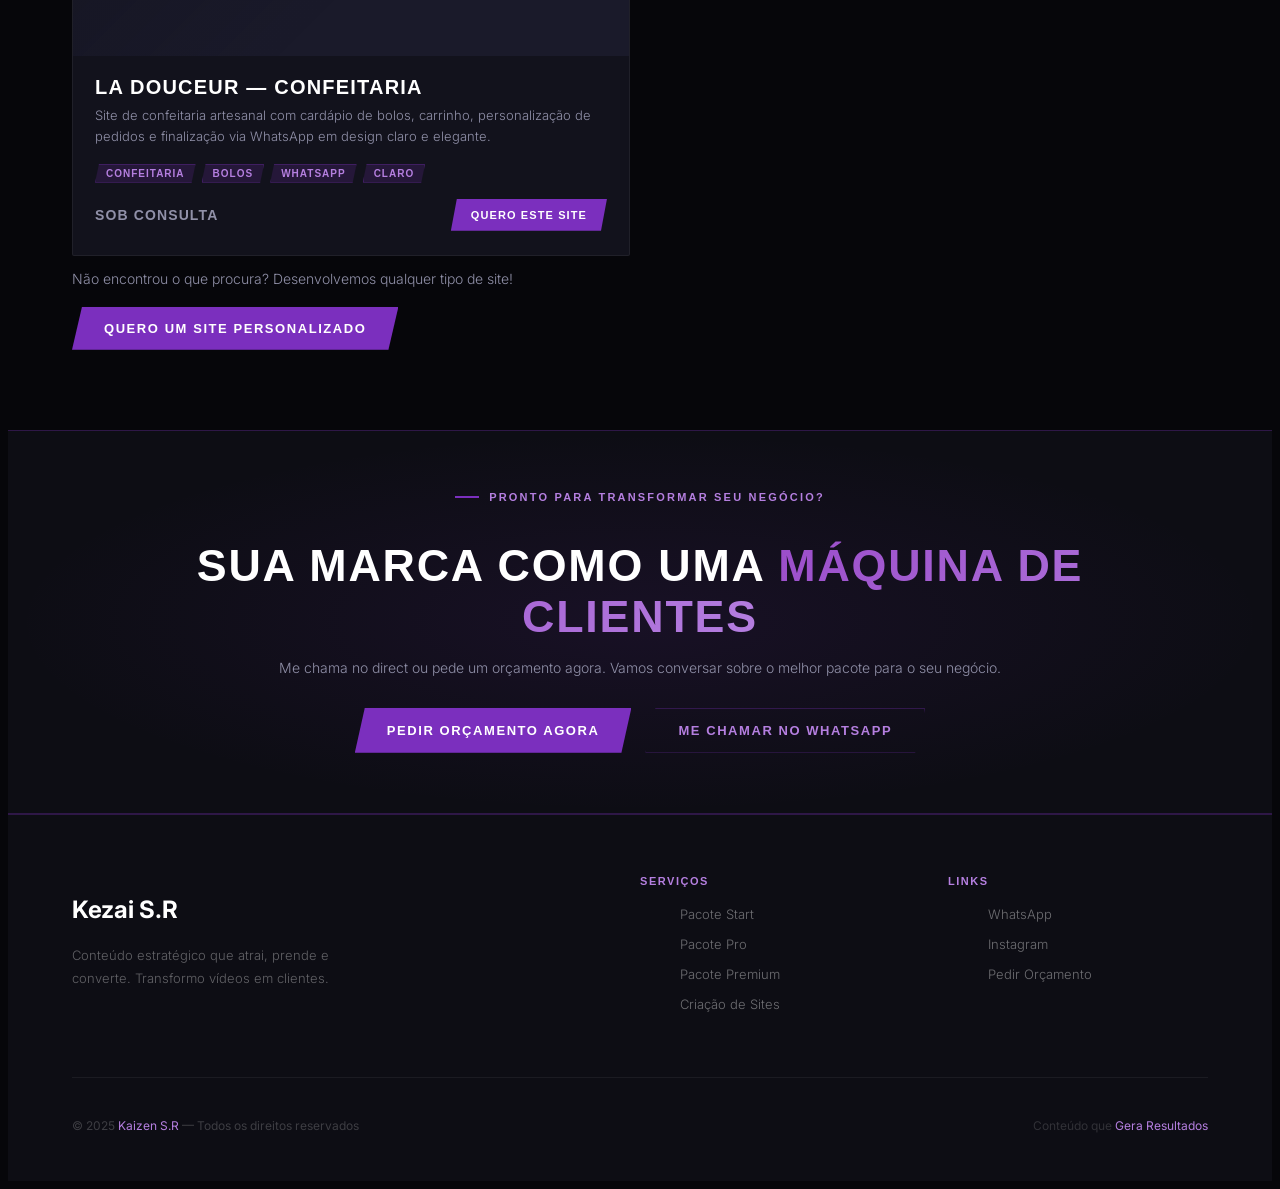
==== commit 6460a873: "segundo commit" ====
--- a/index.html
+++ b/index.html
@@ -7,6 +7,7 @@
     <link rel="stylesheet" href="style.css">
     <title>Kaizen S.R — Conteúdo que Gera Resultados</title>
     <link rel="preconnect" href="https://fonts.googleapis.com">
+    <link rel="icon" type="image/png" href="./img/20260527_165743.png">
     <link
         href="https://fonts.googleapis.com/css2?family=Rajdhani:wght@400;500;600;700&family=Inter:wght@300;400;500;600&display=swap"
         rel="stylesheet">
@@ -17,7 +18,7 @@
 
     <!-- NAV -->
     <nav>
-        <a href="#" class="nav-logo"><img src="./img/image.png" alt="Kaizen S.R"></a>
+        <a href="#" class="nav-logo"><img src="./img/20260527_165620.png" alt="Kaizen S.R"></a>
         <ul class="nav-links">
             <li><a href="#planos">Planos de Conteúdo</a></li>
             <li><a href="#sites">Sites</a></li>
--- a/style.css
+++ b/style.css
@@ -59,13 +59,13 @@
     align-items: center;
     justify-content: space-between;
     padding: 0 5vw;
-    background: #000;
+    background: #05000cf1;
     backdrop-filter: blur(20px);
     border-bottom: 1px solid var(--purple-line);
 }
 
 .nav-logo img {
-    height: 42px;
+    height: 62px;
     width: auto;
     display: block
 }
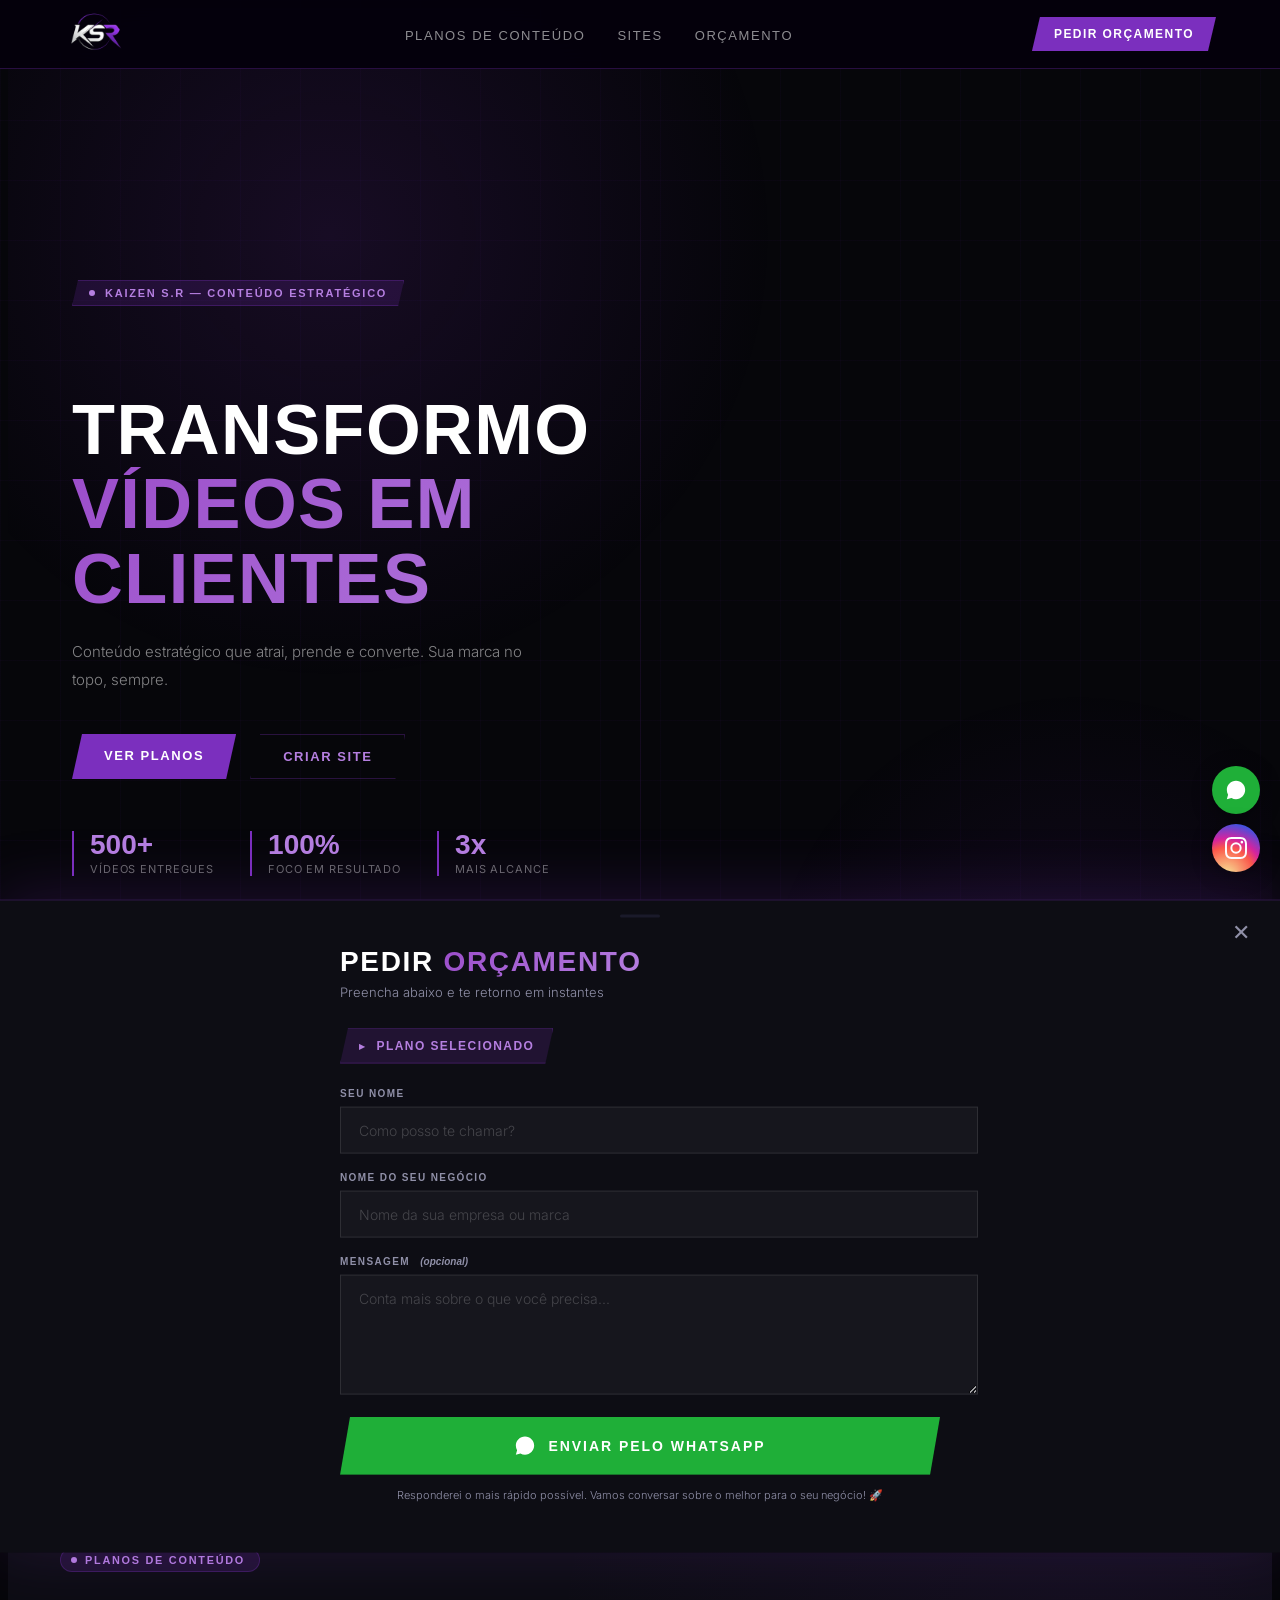
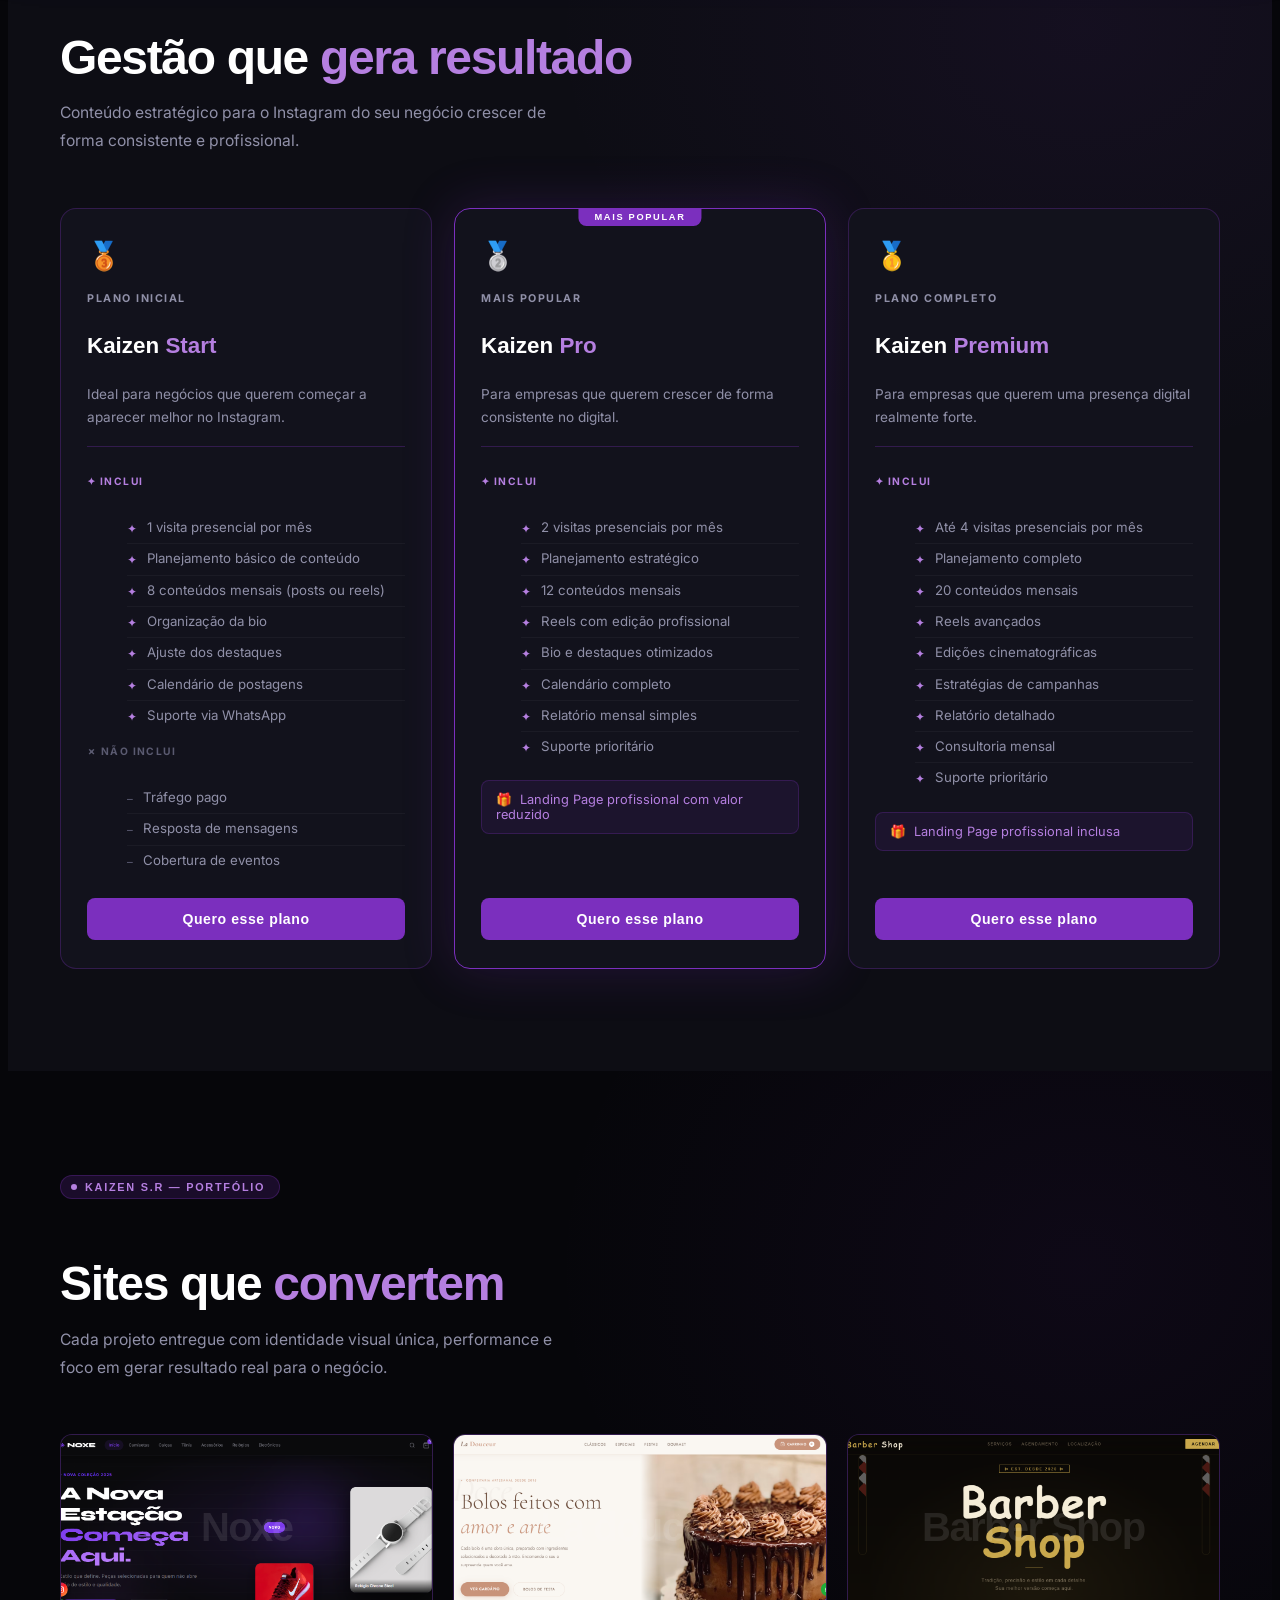
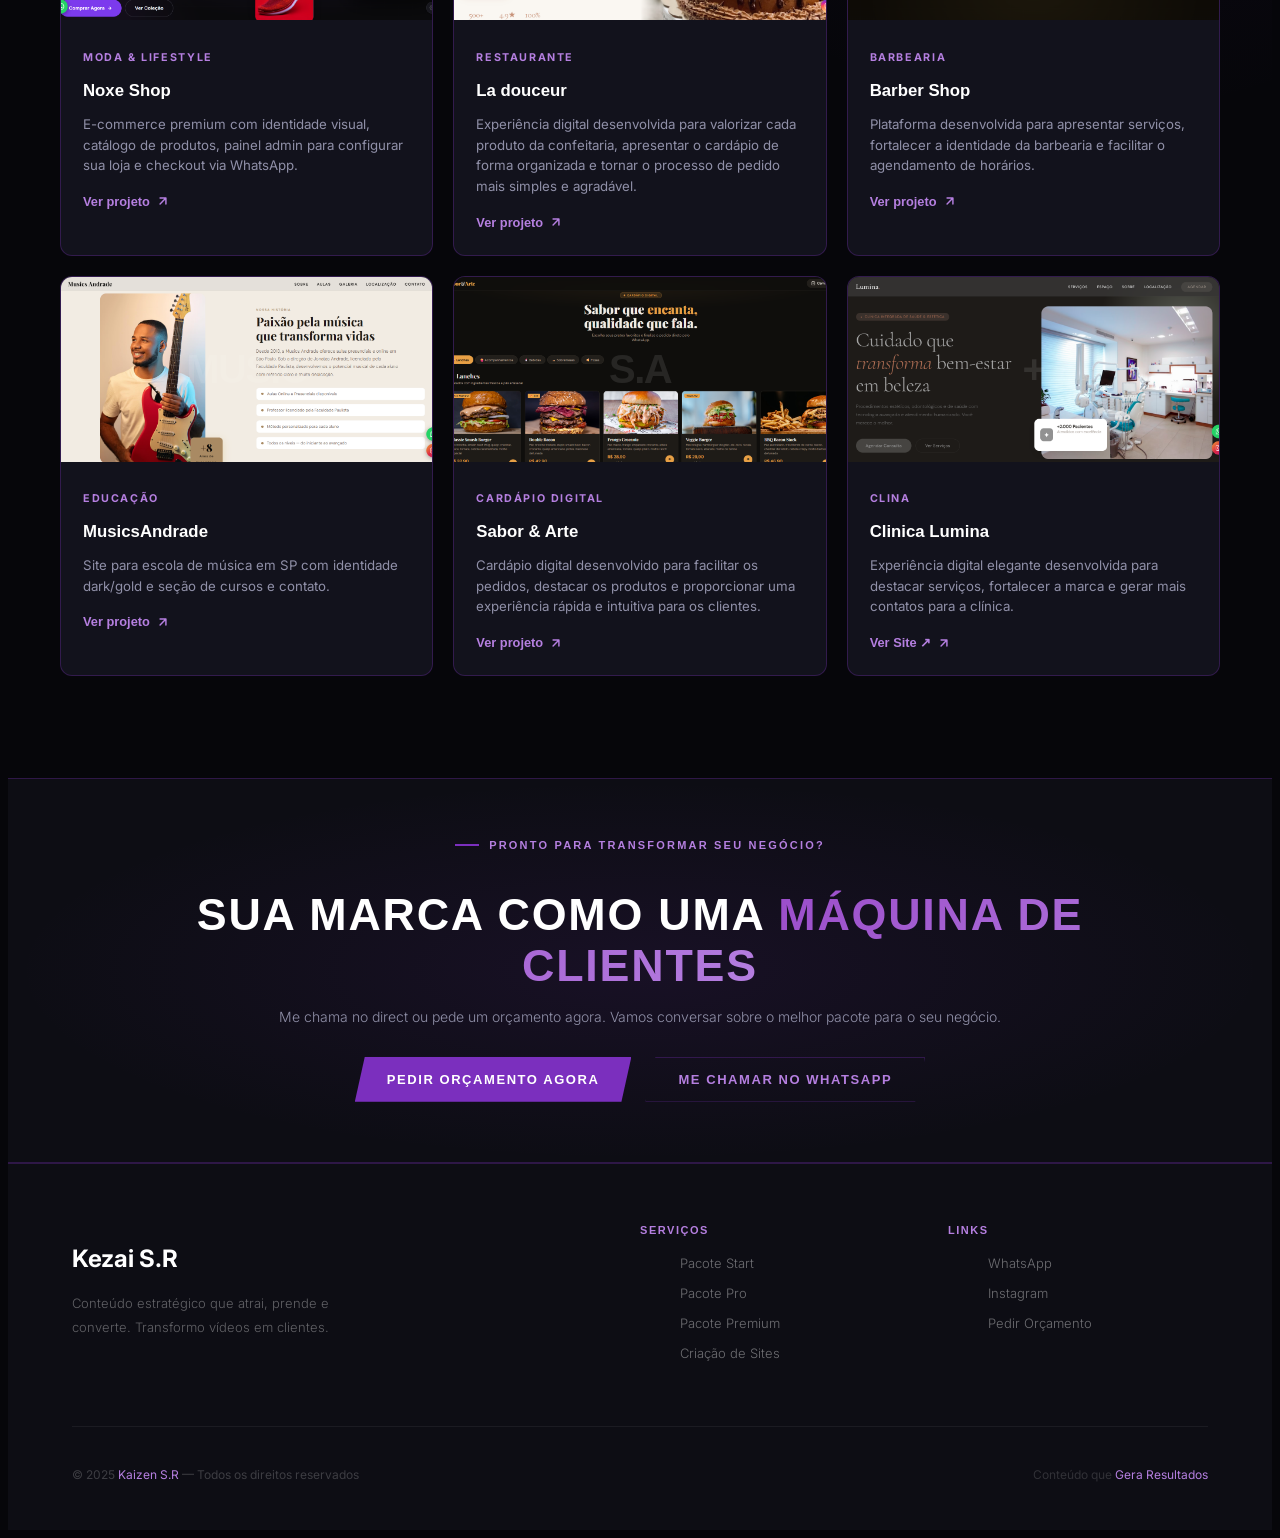
==== commit 2762c83b: "Site atualizado" ====
--- a/index.html
+++ b/index.html
@@ -7,7 +7,7 @@
     <link rel="stylesheet" href="style.css">
     <title>Kaizen S.R — Conteúdo que Gera Resultados</title>
     <link rel="preconnect" href="https://fonts.googleapis.com">
-    <link rel="icon" type="image/png" href="./img/20260527_165743.png">
+    <link rel="icon" type="image/png" href="./img/image copy.png">
     <link
         href="https://fonts.googleapis.com/css2?family=Rajdhani:wght@400;500;600;700&family=Inter:wght@300;400;500;600&display=swap"
         rel="stylesheet">
@@ -18,7 +18,7 @@
 
     <!-- NAV -->
     <nav>
-        <a href="#" class="nav-logo"><img src="./img/20260527_165620.png" alt="Kaizen S.R"></a>
+        <a href="#" class="nav-logo"><img src="./img/image.png" alt="Kaizen S.R"></a>
         <ul class="nav-links">
             <li><a href="#planos">Planos de Conteúdo</a></li>
             <li><a href="#sites">Sites</a></li>
@@ -96,245 +96,255 @@
         </div>
     </div>
 
-    <!-- PLANOS -->
+        <!-- PLANOS -->
     <section id="planos">
-        <div class="sec-header">
-            <div>
-                <div class="sec-tag reveal">Serviços Digitais</div>
-                <h2 class="sec-h2 reveal rd1">Pacotes de <span>Conteúdo</span></h2>
-            </div>
-            <div class="sec-sub reveal rd2">Gestão completa do seu Instagram para crescer e vender todo dia</div>
-        </div>
-        <div class="plans-grid">
-            <!-- START -->
-            <div class="plan-card reveal">
-                <div class="plan-glow"></div>
-                <div class="plan-label">Pacote</div>
-                <div class="plan-name">START</div>
-                <div class="plan-tagline">Ideal para começar</div>
-                <div class="plan-main">10 REELS</div>
-                <div class="plan-main-sub">+ 5 Posts Feed</div>
-                <div class="plan-divider"></div>
-                <ul class="plan-features">
-                    <li>
-                        <div><strong>10 Vídeos (Reels)</strong>Edição profissional</div>
-                    </li>
-                    <li>
-                        <div><strong>5 Posts Para Feed</strong>Artes profissionais</div>
-                    </li>
-                    <li>
-                        <div><strong>Roteiros Estratégicos</strong>Focados em conversão</div>
-                    </li>
-                    <li>
-                        <div><strong>Legendas Persuasivas</strong>Para gerar conexão</div>
-                    </li>
-                    <li>
-                        <div><strong>Plano de Conteúdo</strong>Alinhado ao seu objetivo</div>
-                    </li>
-                </ul>
-                <div class="plan-price-label">Investimento</div>
-                <div class="plan-price">SOB CONSULTA</div>
-                <button class="btn-plan" data-plan="Pacote START — 10 Reels + 5 Posts Feed">Pedir Orçamento</button>
-            </div>
-            <!-- PRO -->
-            <div class="plan-card featured reveal rd1">
-                <div class="plan-glow"></div>
-                <div class="plan-label">Pacote</div>
-                <div class="plan-name purple">PRO</div>
-                <div class="plan-tagline">Para marcas que querem crescer</div>
-                <div class="plan-main">20 REELS</div>
-                <div class="plan-main-sub">+ 10 Posts Feed</div>
-                <div class="plan-divider"></div>
-                <ul class="plan-features">
-                    <li>
-                        <div><strong>20 Vídeos (Reels)</strong>Edição profissional</div>
-                    </li>
-                    <li>
-                        <div><strong>10 Posts Para Feed</strong>Artes profissionais</div>
-                    </li>
-                    <li>
-                        <div><strong>Roteiros Estratégicos</strong>Com gatilhos de conversão</div>
-                    </li>
-                    <li>
-                        <div><strong>Legendas Persuasivas</strong>Para gerar engajamento e vendas</div>
-                    </li>
-                    <li>
-                        <div><strong>Capas Personalizadas</strong>Para todos os vídeos</div>
-                    </li>
-                    <li>
-                        <div><strong>Plano de Conteúdo</strong>Completo e estratégico</div>
-                    </li>
-                    <li>
-                        <div><strong>Relatório de Resultados</strong>Acompanhamento e ajustes</div>
-                    </li>
-                </ul>
-                <div class="plan-price-label">Investimento</div>
-                <div class="plan-price">SOB CONSULTA</div>
-                <button class="btn-plan" data-plan="Pacote PRO — 20 Reels + 10 Posts Feed">Pedir Orçamento</button>
-            </div>
-            <!-- PREMIUM -->
-            <div class="plan-card reveal rd2">
-                <div class="plan-glow"></div>
-                <div class="plan-label">Pacote</div>
-                <div class="plan-name purple">PREMIUM</div>
-                <div class="plan-tagline">Para marcas que lideram</div>
-                <div class="plan-main">30 REELS</div>
-                <div class="plan-main-sub">+ 15 Posts Feed</div>
-                <div class="plan-divider"></div>
-                <ul class="plan-features">
-                    <li>
-                        <div><strong>30 Vídeos (Reels)</strong>Edição premium</div>
-                    </li>
-                    <li>
-                        <div><strong>15 Posts Para Feed</strong>Artes profissionais</div>
-                    </li>
-                    <li>
-                        <div><strong>Roteiros Estratégicos</strong>Com gatilhos avançados</div>
-                    </li>
-                    <li>
-                        <div><strong>Legendas Persuasivas</strong>Focadas em vendas</div>
-                    </li>
-                    <li>
-                        <div><strong>Capas Personalizadas</strong>Identidade visual forte</div>
-                    </li>
-                    <li>
-                        <div><strong>Plano de Conteúdo</strong>Completo + calendário mensal</div>
-                    </li>
-                    <li>
-                        <div><strong>Análise de Resultados</strong>Ajustes para máxima performance</div>
-                    </li>
-                    <li>
-                        <div><strong>Reunião Estratégica</strong>Alinhamento e direcionamento</div>
-                    </li>
-                </ul>
-                <div class="plan-price-label">Investimento</div>
-                <div class="plan-price">SOB CONSULTA</div>
-                <button class="btn-plan" data-plan="Pacote PREMIUM — 30 Reels + 15 Posts Feed">Pedir
-                    Orçamento</button>
-            </div>
-        </div>
-
-        <!-- INCLUDES -->
-        <div class="includes-strip" style="margin-top:2px">
-            <div class="includes-inner">
-                <span class="inc-label">Todos os pacotes incluem:</span>
-                <span class="inc-item">📊 Estratégia Personalizada</span>
-                <span class="inc-item">🎬 Edição Profissional</span>
-                <span class="inc-item">📈 Foco em Resultados</span>
-                <span class="inc-item">💡 Conteúdo com Propósito</span>
-                <span class="inc-item">💬 Atendimento Próximo</span>
-            </div>
-        </div>
+        <div class="wrap">
+
+            <div class="reveal">
+                <div class="eyebrow">Planos de Conteúdo</div>
+                <h2 class="sec-title">Gestão que <span class="ac">gera resultado</span></h2>
+                <p class="kp-sec-sub">Conteúdo estratégico para o Instagram do seu negócio crescer de forma consistente e profissional.</p>
+            </div>
+
+            <!-- Setas (tablet/mobile) -->
+            <div class="carousel-ui">
+                <div class="carousel-arrows">
+                    <button class="c-btn" id="c-prev" aria-label="Plano anterior">&#8592;</button>
+                    <button class="c-btn" id="c-next" aria-label="Próximo plano">&#8594;</button>
+                </div>
+            </div>
+
+            <!-- Cards — grid desktop, carousel mobile -->
+            <div class="plans-container reveal" id="plans-container">
+
+                <!-- ── PLANO START ── -->
+                <div class="plan-card">
+                    <div class="plan-badge">🥉</div>
+                    <p class="plan-level">Plano Inicial</p>
+                    <h3 class="plan-name">Kaizen <em>Start</em></h3>
+                    <p class="plan-desc">Ideal para negócios que querem começar a aparecer melhor no Instagram.</p>
+
+                    <p class="plan-lbl inc">✦ Inclui</p>
+                    <ul class="plan-features">
+                        <li><span class="fi">✦</span> 1 visita presencial por mês</li>
+                        <li><span class="fi">✦</span> Planejamento básico de conteúdo</li>
+                        <li><span class="fi">✦</span> 8 conteúdos mensais (posts ou reels)</li>
+                        <li><span class="fi">✦</span> Organização da bio</li>
+                        <li><span class="fi">✦</span> Ajuste dos destaques</li>
+                        <li><span class="fi">✦</span> Calendário de postagens</li>
+                        <li><span class="fi">✦</span> Suporte via WhatsApp</li>
+                    </ul>
+
+                    <p class="plan-lbl exc">✗ Não inclui</p>
+                    <ul class="plan-features">
+                        <li><span class="fx">–</span> Tráfego pago</li>
+                        <li><span class="fx">–</span> Resposta de mensagens</li>
+                        <li><span class="fx">–</span> Cobertura de eventos</li>
+                    </ul>
+
+                    <div class="plan-cta-btn">
+                        <a href="https://wa.me/5511959105383?text=Olá,%20tenho%20interesse%20no%20Plano%20Kaizen%20Start!" target="_blank" rel="noopener">Quero esse plano</a>
+                    </div>
+                </div>
+
+                <!-- ── PLANO PRO (featured) ── -->
+                <div class="plan-card featured">
+                    <div class="plan-badge">🥈</div>
+                    <p class="plan-level">Mais Popular</p>
+                    <h3 class="plan-name">Kaizen <em>Pro</em></h3>
+                    <p class="plan-desc">Para empresas que querem crescer de forma consistente no digital.</p>
+
+                    <p class="plan-lbl inc">✦ Inclui</p>
+                    <ul class="plan-features">
+                        <li><span class="fi">✦</span> 2 visitas presenciais por mês</li>
+                        <li><span class="fi">✦</span> Planejamento estratégico</li>
+                        <li><span class="fi">✦</span> 12 conteúdos mensais</li>
+                        <li><span class="fi">✦</span> Reels com edição profissional</li>
+                        <li><span class="fi">✦</span> Bio e destaques otimizados</li>
+                        <li><span class="fi">✦</span> Calendário completo</li>
+                        <li><span class="fi">✦</span> Relatório mensal simples</li>
+                        <li><span class="fi">✦</span> Suporte prioritário</li>
+                    </ul>
+
+                    <div class="plan-bonus">
+                        🎁&nbsp; Landing Page profissional com valor reduzido
+                    </div>
+
+                    <div class="plan-cta-btn">
+                        <a href="https://wa.me/5511959105383?text=Olá,%20tenho%20interesse%20no%20Plano%20Kaizen%20Pro!" target="_blank" rel="noopener">Quero esse plano</a>
+                    </div>
+                </div>
+
+                <!-- ── PLANO PREMIUM ── -->
+                <div class="plan-card">
+                    <div class="plan-badge">🥇</div>
+                    <p class="plan-level">Plano Completo</p>
+                    <h3 class="plan-name">Kaizen <em>Premium</em></h3>
+                    <p class="plan-desc">Para empresas que querem uma presença digital realmente forte.</p>
+
+                    <p class="plan-lbl inc">✦ Inclui</p>
+                    <ul class="plan-features">
+                        <li><span class="fi">✦</span> Até 4 visitas presenciais por mês</li>
+                        <li><span class="fi">✦</span> Planejamento completo</li>
+                        <li><span class="fi">✦</span> 20 conteúdos mensais</li>
+                        <li><span class="fi">✦</span> Reels avançados</li>
+                        <li><span class="fi">✦</span> Edições cinematográficas</li>
+                        <li><span class="fi">✦</span> Estratégias de campanhas</li>
+                        <li><span class="fi">✦</span> Relatório detalhado</li>
+                        <li><span class="fi">✦</span> Consultoria mensal</li>
+                        <li><span class="fi">✦</span> Suporte prioritário</li>
+                    </ul>
+
+                    <div class="plan-bonus">
+                        🎁&nbsp; Landing Page profissional inclusa
+                    </div>
+
+                    <div class="plan-cta-btn">
+                        <a href="https://wa.me/5511959105383?text=Olá,%20tenho%20interesse%20no%20Plano%20Kaizen%20Premium!" target="_blank" rel="noopener">Quero esse plano</a>
+                    </div>
+                </div>
+
+            </div><!-- /plans-container -->
+
+            <!-- Dots (tablet/mobile) -->
+            <div class="carousel-ui">
+                <div class="carousel-dots" id="c-dots" role="tablist" aria-label="Navegação dos planos">
+                    <button class="c-dot active" data-i="0" aria-label="Plano Start" role="tab"></button>
+                    <button class="c-dot" data-i="1" aria-label="Plano Pro" role="tab"></button>
+                    <button class="c-dot" data-i="2" aria-label="Plano Premium" role="tab"></button>
+                </div>
+            </div>
+
+        </div><!-- /wrap -->
     </section>
 
     <!-- SITES -->
     <section id="sites">
-        <div class="sec-header">
-            <div>
-                <div class="sec-tag reveal">Desenvolvimento Web</div>
-                <h2 class="sec-h2 reveal rd1">Sites que <span>Vendem</span></h2>
-            </div>
-            <div class="sec-sub reveal rd2">Exemplos reais de projetos entregues</div>
-        </div>
-        <div class="sites-grid products-section" style="padding:0 0 0 0">
-            <div class="site-card reveal" id="site1">
-                <div class="site-preview">
-                    <div class="site-iframe-wrap">
-                        <iframe src="https://izaquesr.github.io/cardapio-digital/" title="Cardápio Digital"
-                            loading="lazy" sandbox="allow-scripts allow-same-origin"></iframe>
-                    </div>
-                    <div class="site-overlay"></div>
-                    <div class="site-tag-chip">Cardápio Digital</div>
-                </div>
-                <div class="site-info">
-                    <div class="site-name">Sabor & Arte — Cardápio Digital</div>
-                    <div class="site-desc">Cardápio digital completo com carrinho, pedido via WhatsApp, categorias
-                        de produtos e layout mobile-first. Perfeito para restaurantes, lanchonetes e delivery.</div>
-                    <div class="site-tags"><span class="site-t">Restaurante</span><span
-                            class="site-t">Delivery</span><span class="site-t">WhatsApp</span><span
-                            class="site-t">Mobile</span></div>
-                    <div class="site-footer-row">
-                        <div class="site-price">Sob Consulta</div>
-                        <button class="btn-site-orcamento" data-plan="Site — Cardápio Digital">Quero Este
-                            Site</button>
-                    </div>
-                </div>
-            </div>
-            <div class="site-card reveal rd1" id="site2">
-                <div class="site-preview">
-                    <div class="site-iframe-wrap">
-                        <iframe src="https://izaquesr.github.io/clinicaPremium/" title="Clínica Premium" loading="lazy"
-                            sandbox="allow-scripts allow-same-origin"></iframe>
-                    </div>
-                    <div class="site-overlay"></div>
-                    <div class="site-tag-chip">Site Clínica</div>
-                </div>
-                <div class="site-info">
-                    <div class="site-name">Clínica Premium</div>
-                    <div class="site-desc">Site institucional para clínicas com agendamento via WhatsApp, galeria,
-                        seção sobre, localização e design premium escuro.</div>
-                    <div class="site-tags"><span class="site-t">Clínica</span><span class="site-t">Saúde</span><span
-                            class="site-t">Agendamento</span><span class="site-t">Premium</span></div>
-                    <div class="site-footer-row">
-                        <div class="site-price">Sob Consulta</div>
-                        <button class="btn-site-orcamento" data-plan="Site — Clínica Premium">Quero Este
-                            Site</button>
-                    </div>
-                </div>
-            </div>
-            <div class="site-card reveal rd2" id="site3">
-                <div class="site-preview">
-                    <div class="site-iframe-wrap">
-                        <iframe src="https://izaquesr.github.io/lojaDeRoupa/" title="Loja de Roupa" loading="lazy"
-                            sandbox="allow-scripts allow-same-origin"></iframe>
-                    </div>
-                    <div class="site-overlay"></div>
-                    <div class="site-tag-chip">E-commerce</div>
-                </div>
-                <div class="site-info">
-                    <div class="site-name">NOIR — Loja de Roupas</div>
-                    <div class="site-desc">E-commerce completo com carrinho, seleção de cores e tamanhos,
-                        finalização de compra via WhatsApp e design dark premium.</div>
-                    <div class="site-tags"><span class="site-t">E-commerce</span><span class="site-t">Moda</span><span
-                            class="site-t">Carrinho</span><span class="site-t">Dark</span></div>
-                    <div class="site-footer-row">
-                        <div class="site-price">Sob Consulta</div>
-                        <button class="btn-site-orcamento" data-plan="Site — Loja de Roupas (E-commerce)">Quero Este
-                            Site</button>
-                    </div>
-                </div>
-            </div>
-            <div class="site-card reveal rd3" id="site4">
-                <div class="site-preview">
-                    <div class="site-iframe-wrap">
-                        <iframe src="https://izaquesr.github.io/Confeitaria/" title="Confeitaria" loading="lazy"
-                            sandbox="allow-scripts allow-same-origin"></iframe>
-                    </div>
-                    <div class="site-overlay"></div>
-                    <div class="site-tag-chip">Confeitaria</div>
-                </div>
-                <div class="site-info">
-                    <div class="site-name">La Douceur — Confeitaria</div>
-                    <div class="site-desc">Site de confeitaria artesanal com cardápio de bolos, carrinho,
-                        personalização de pedidos e finalização via WhatsApp em design claro e elegante.</div>
-                    <div class="site-tags"><span class="site-t">Confeitaria</span><span class="site-t">Bolos</span><span
-                            class="site-t">WhatsApp</span><span class="site-t">Claro</span></div>
-                    <div class="site-footer-row">
-                        <div class="site-price">Sob Consulta</div>
-                        <button class="btn-site-orcamento" data-plan="Site — Confeitaria / Loja de Bolos">Quero Este
-                            Site</button>
-                    </div>
-                </div>
-            </div>
-        </div>
-
-        <!-- CTA sites -->
-        <div>
-            <p style="font-size:14px;color:var(--gray);margin-bottom:20px;font-weight:300">Não encontrou o que
-                procura? Desenvolvemos qualquer tipo de site!</p>
-            <button class="btn-purple" data-plan="Site Personalizado — Outro tipo de site" id="customSiteBtn">Quero
-                um Site Personalizado</button>
-        </div>
+        <div class="wrap">
+
+            <div class="reveal">
+                <div class="eyebrow">Kaizen S.R — Portfólio</div>
+                <h2 class="sec-title">Sites que <span class="ac">convertem</span></h2>
+                <p class="kp-sec-sub">Cada projeto entregue com identidade visual única, performance e foco em gerar resultado real para o negócio.</p>
+            </div>
+
+            <div class="portfolio-grid">
+
+                <!-- Card 1 -->
+                <a href="https://noxeshop.vercel.app/" target="_blank" rel="noopener"
+                   class="proj-card reveal d1" aria-label="Abrir site Noxe Shop">
+                    <div class="proj-thumb t1">
+                        <div class="thumb-label">Noxe</div>
+                        <div class="thumb-overlay"><span>Ver Site ↗</span></div>
+                    </div>
+                    <div class="proj-info">
+                        <p class="proj-tag">Moda &amp; Lifestyle</p>
+                        <h3 class="proj-name">Noxe Shop</h3>
+                        <p class="proj-desc">E-commerce premium com identidade visual, catálogo de produtos, painel admin para configurar sua loja e checkout via WhatsApp.</p>
+                        <span class="proj-link">Ver projeto
+                            <svg viewBox="0 0 24 24" fill="none" stroke="currentColor" stroke-width="2.5" stroke-linecap="round" stroke-linejoin="round">
+                                <path d="M7 17L17 7M17 7H7M17 7v10"/>
+                            </svg>
+                        </span>
+                    </div>
+                </a>
+
+                <!-- Card 2 -->
+                <a href="https://confeitaria-eosin.vercel.app/" target="_blank" rel="noopener"
+                   class="proj-card reveal d2" aria-label="Abrir site La douceur">
+                    <div class="proj-thumb t2">
+                        <div class="thumb-label">La douceur</div>
+                        <div class="thumb-overlay"><span>Ver Site ↗</span></div>
+                    </div>
+                    <div class="proj-info">
+                        <p class="proj-tag">Restaurante</p>
+                        <h3 class="proj-name">La douceur</h3>
+                        <p class="proj-desc">Experiência digital desenvolvida para valorizar cada produto da confeitaria, apresentar o cardápio de forma organizada e tornar o processo de pedido mais simples e agradável.</p>
+                        <span class="proj-link">Ver projeto
+                            <svg viewBox="0 0 24 24" fill="none" stroke="currentColor" stroke-width="2.5" stroke-linecap="round" stroke-linejoin="round">
+                                <path d="M7 17L17 7M17 7H7M17 7v10"/>
+                            </svg>
+                        </span>
+                    </div>
+                </a>
+
+                <!-- Card 3 -->
+                <a href="https://izaquesr.github.io/barbeariaDiamante/" target="_blank" rel="noopener"
+                   class="proj-card reveal d3" aria-label="Abrir site Barber Shop">
+                    <div class="proj-thumb t3">
+                        <div class="thumb-label">Barber Shop</div>
+                        <div class="thumb-overlay"><span>Ver Site ↗</span></div>
+                    </div>
+                    <div class="proj-info">
+                        <p class="proj-tag">Barbearia</p>
+                        <h3 class="proj-name">Barber Shop</h3>
+                        <p class="proj-desc">Plataforma desenvolvida para apresentar serviços, fortalecer a identidade da barbearia e facilitar o agendamento de horários.</p>
+                        <span class="proj-link">Ver projeto
+                            <svg viewBox="0 0 24 24" fill="none" stroke="currentColor" stroke-width="2.5" stroke-linecap="round" stroke-linejoin="round">
+                                <path d="M7 17L17 7M17 7H7M17 7v10"/>
+                            </svg>
+                        </span>
+                    </div>
+                </a>
+
+                <!-- Card 4 — MusicsAndrade -->
+                <a href="https://musicsandradejoowz.vercel.app/" target="_blank" rel="noopener"
+                   class="proj-card reveal d1" aria-label="Abrir site MusicsAndrade">
+                    <div class="proj-thumb t4">
+                        <div class="thumb-label">MUSIC</div>
+                        <div class="thumb-overlay"><span>Ver Site ↗</span></div>
+                    </div>
+                    <div class="proj-info">
+                        <p class="proj-tag">Educação</p>
+                        <h3 class="proj-name">MusicsAndrade</h3>
+                        <p class="proj-desc">Site para escola de música em SP com identidade dark/gold e seção de cursos e contato.</p>
+                        <span class="proj-link">Ver projeto
+                            <svg viewBox="0 0 24 24" fill="none" stroke="currentColor" stroke-width="2.5" stroke-linecap="round" stroke-linejoin="round">
+                                <path d="M7 17L17 7M17 7H7M17 7v10"/>
+                            </svg>
+                        </span>
+                    </div>
+                </a>
+
+                <!-- Card 5 -->
+                <a href="https://cardapiodigital-chi.vercel.app/" target="_blank" rel="noopener"
+                   class="proj-card reveal d2" aria-label="Abrir site Cardápio dgital">
+                    <div class="proj-thumb t5">
+                        <div class="thumb-label">S.A</div>
+                        <div class="thumb-overlay"><span>Ver Site ↗</span></div>
+                    </div>
+                    <div class="proj-info">
+                        <p class="proj-tag">Cardápio digital</p>
+                        <h3 class="proj-name">Sabor & Arte</h3>
+                        <p class="proj-desc">Cardápio digital desenvolvido para facilitar os pedidos, destacar os produtos e proporcionar uma experiência rápida e intuitiva para os clientes.</p>
+                        <span class="proj-link">Ver projeto
+                            <svg viewBox="0 0 24 24" fill="none" stroke="currentColor" stroke-width="2.5" stroke-linecap="round" stroke-linejoin="round">
+                                <path d="M7 17L17 7M17 7H7M17 7v10"/>
+                            </svg>
+                        </span>
+                    </div>
+                </a>
+
+                <!-- Card 6 -->
+                <a href="https://clinica-geral-dusky.vercel.app/" class="proj-card reveal d3" aria-label="Abrir site Clinica">
+                    <div class="proj-thumb t6">
+                        <div class="thumb-label">+</div>
+                        <div class="thumb-overlay"><span>Ver Site ↗</span></div>
+                    </div>
+                    <div class="proj-info">
+                        <p class="proj-tag">Clina</p>
+                        <h3 class="proj-name">Clinica Lumina</h3>
+                        <p class="proj-desc">Experiência digital elegante desenvolvida para destacar serviços, fortalecer a marca e gerar mais contatos para a clínica.</p>
+                        <span class="proj-link">Ver Site ↗
+                            <svg viewBox="0 0 24 24" fill="none" stroke="currentColor" stroke-width="2.5" stroke-linecap="round" stroke-linejoin="round">
+                                <path d="M7 17L17 7M17 7H7M17 7v10"/>
+                            </svg>
+                        </span>
+                    </div>
+                </a>
+
+            </div><!-- /portfolio-grid -->
+        </div><!-- /wrap -->
     </section>
 
     <!-- CTA SECTION -->
--- a/style.css
+++ b/style.css
@@ -1456,4 +1456,603 @@
     .includes-inner {
         gap: 8px
     }
+}
+
+/* ═══════════════════════════════════════════════════════════
+   KEZENPRODUCT SECTIONS — Mapeamento de variáveis + classes
+   ═══════════════════════════════════════════════════════════ */
+
+/* Mapeia variáveis do kezenProdut para as cores do kaizen */
+:root {
+    --bg-2: var(--bg2);
+    --bg-3: var(--bg3);
+    --purple-h: var(--purple2);
+    --purple-lt: var(--purple3);
+    --p-glow: var(--purple-dim);
+    --p-brd: var(--purple-line);
+    --gray-dk: var(--gray2);
+    --fd: var(--display);
+    --fb: var(--body);
+    --r: 12px;
+    --rsm: 8px;
+}
+
+/* Wrapper centralizado */
+.wrap {
+    max-width: 1200px;
+    margin: 0 auto;
+}
+
+/* Redefine padding das seções substituídas */
+#planos {
+    background: var(--bg2);
+    padding: clamp(64px, 8vw, 104px) clamp(20px, 5vw, 52px);
+}
+
+#sites {
+    background: var(--bg);
+    padding: clamp(64px, 8vw, 104px) clamp(20px, 5vw, 52px);
+}
+
+/* Ambient glow para as novas seções */
+#planos::before,
+#sites::before {
+    content: '';
+    position: absolute;
+    inset: 0;
+    background: radial-gradient(ellipse 60% 50% at 85% 15%, rgba(123, 47, 190, .07) 0%, transparent 70%);
+    pointer-events: none;
+}
+
+/* ── EYEBROW TAG ─────────────────────────── */
+.eyebrow {
+    display: inline-flex;
+    align-items: center;
+    gap: 8px;
+    background: var(--p-glow);
+    border: 1px solid var(--p-brd);
+    color: var(--purple-lt);
+    font-family: var(--fd);
+    font-size: .68rem;
+    font-weight: 700;
+    letter-spacing: .16em;
+    text-transform: uppercase;
+    padding: 5px 14px 5px 10px;
+    border-radius: 100px;
+    margin-bottom: 20px;
+}
+
+.eyebrow::before {
+    content: '';
+    width: 6px;
+    height: 6px;
+    background: var(--purple-lt);
+    border-radius: 50%;
+    flex-shrink: 0;
+}
+
+/* ── TÍTULO DE SEÇÃO (kezenProdut) ──────── */
+.sec-title {
+    font-family: var(--fd);
+    font-size: clamp(1.85rem, 4.5vw, 3rem);
+    font-weight: 700;
+    line-height: 1.08;
+    letter-spacing: -.028em;
+    margin-bottom: 14px;
+}
+
+.sec-title .ac {
+    color: var(--purple-lt);
+}
+
+/* Subtítulo nas novas seções (evita conflito com .sec-sub do kaizen) */
+.kp-sec-sub {
+    color: var(--gray);
+    font-size: clamp(.88rem, 1.3vw, .98rem);
+    max-width: 500px;
+    line-height: 1.8;
+    margin-bottom: 52px;
+}
+
+/* ══════════════════════════════════════════
+   PORTFÓLIO GRID
+   ══════════════════════════════════════════ */
+.portfolio-grid {
+    display: grid;
+    grid-template-columns: repeat(3, 1fr);
+    gap: 20px;
+}
+
+.proj-card {
+    background: var(--bg-3);
+    border: 1px solid var(--p-brd);
+    border-radius: var(--r);
+    overflow: hidden;
+    display: block;
+    text-decoration: none;
+    color: inherit;
+    transition: transform .3s, border-color .3s, box-shadow .3s;
+    cursor: pointer;
+}
+
+.proj-card:hover {
+    transform: translateY(-7px);
+    border-color: var(--purple-lt);
+    box-shadow: 0 0 40px rgba(123, 47, 190, .22), 0 14px 40px rgba(0, 0, 0, .5);
+}
+
+/* Thumbnail */
+.proj-thumb {
+    height: 185px;
+    position: relative;
+    overflow: hidden;
+}
+
+/* Scan-line purple no hover */
+.proj-thumb::after {
+    content: '';
+    position: absolute;
+    left: 0;
+    right: 0;
+    top: -5px;
+    height: 5px;
+    background: linear-gradient(90deg,
+            transparent 0%,
+            var(--purple-lt) 35%,
+            rgba(255, 255, 255, .9) 50%,
+            var(--purple-lt) 65%,
+            transparent 100%);
+    opacity: .85;
+    transition: top .5s cubic-bezier(.4, 0, .2, 1);
+}
+
+.proj-card:hover .proj-thumb::after {
+    top: calc(100% + 5px);
+}
+
+/* Gradientes por projeto */
+.t1 {
+    background: url("./img/sites/noxe.png");
+    background-size: cover;
+    background-position: center;
+}
+
+.t2 {
+    background: url("./img/sites/confeitaria.png");
+    background-size: cover;
+    background-position: center;
+}
+
+.t3 {
+    background: url("./img/sites/barbershop.png");
+    background-size: cover;
+    background-position: center;
+}
+
+.t4 {
+    background: url("./img/sites/musicsandrade.png");
+    background-size: cover;
+    background-position: center;
+}
+
+.t5 {
+    background: url("./img/sites/cardapiodigital.png");
+    background-size: cover;
+    background-position: center;
+}
+
+.t6 {
+    background: url("./img/sites/clinicaLumina.png");
+    background-size: cover;
+    background-position: center;
+}
+
+.thumb-label {
+    position: absolute;
+    inset: 0;
+    display: flex;
+    align-items: center;
+    justify-content: center;
+    font-family: var(--fd);
+    font-size: 2.5rem;
+    font-weight: 800;
+    letter-spacing: -.04em;
+    color: rgba(255, 255, 255, .1);
+    user-select: none;
+}
+
+.thumb-overlay {
+    position: absolute;
+    inset: 0;
+    background: rgba(100, 40, 200, .55);
+    display: flex;
+    align-items: center;
+    justify-content: center;
+    opacity: 0;
+    transition: opacity .3s;
+}
+
+.proj-card:hover .thumb-overlay {
+    opacity: 1;
+}
+
+.thumb-overlay span {
+    background: var(--white);
+    color: var(--purple);
+    font-family: var(--fd);
+    font-size: .8rem;
+    font-weight: 700;
+    letter-spacing: .08em;
+    text-transform: uppercase;
+    padding: 10px 24px;
+    border-radius: var(--rsm);
+}
+
+.proj-info {
+    padding: 20px 22px 24px;
+}
+
+.proj-tag {
+    font-size: .67rem;
+    font-weight: 700;
+    letter-spacing: .15em;
+    text-transform: uppercase;
+    color: var(--purple-lt);
+    margin-bottom: 5px;
+}
+
+.proj-name {
+    font-family: var(--fd);
+    font-size: 1.05rem;
+    font-weight: 700;
+    color: var(--white);
+    margin-bottom: 8px;
+}
+
+.proj-desc {
+    font-size: .83rem;
+    color: var(--gray);
+    line-height: 1.55;
+    margin-bottom: 14px;
+}
+
+.proj-link {
+    display: inline-flex;
+    align-items: center;
+    gap: 6px;
+    font-family: var(--fd);
+    font-size: .8rem;
+    font-weight: 600;
+    color: var(--purple-lt);
+    transition: gap .2s;
+    text-decoration: none;
+}
+
+.proj-card:hover .proj-link {
+    gap: 10px;
+}
+
+.proj-link svg {
+    width: 14px;
+    height: 14px;
+}
+
+/* ══════════════════════════════════════════
+   PLANS CONTAINER (kezenProdut layout)
+   ══════════════════════════════════════════ */
+.plans-container {
+    display: grid;
+    grid-template-columns: repeat(3, 1fr);
+    gap: 22px;
+}
+
+/* Override plan-card dentro do plans-container */
+.plans-container .plan-card {
+    background: var(--bg-3);
+    border: 1px solid var(--p-brd);
+    border-radius: 16px;
+    padding: 30px 26px 28px;
+    display: flex;
+    flex-direction: column;
+    position: relative;
+    overflow: visible;
+    transition: border-color .3s, box-shadow .3s;
+}
+
+.plans-container .plan-card::before {
+    display: none;
+    /* Remove kaizen's top bar */
+}
+
+.plans-container .plan-card:hover {
+    background: var(--bg-3);
+}
+
+.plans-container .plan-card.featured {
+    border-color: var(--purple);
+    box-shadow: 0 0 52px rgba(123, 47, 190, .22);
+    background: var(--bg-3);
+}
+
+/* Override: remove o ribbon "MAIS ESCOLHIDO" do kaizen */
+.plans-container .plan-card.featured::after {
+    content: 'MAIS POPULAR';
+    position: absolute;
+    top: -1px;
+    left: 50%;
+    transform: translateX(-50%);
+    background: var(--purple);
+    color: var(--white);
+    font-family: var(--fd);
+    font-size: .58rem;
+    font-weight: 700;
+    letter-spacing: .18em;
+    text-transform: uppercase;
+    padding: 4px 16px;
+    border-radius: 0 0 8px 8px;
+    clip-path: none;
+    rotate: 0deg;
+    right: auto;
+    width: auto;
+}
+
+.plan-badge {
+    font-size: 1.7rem;
+    margin-bottom: 10px;
+}
+
+.plan-level {
+    font-size: .67rem;
+    font-weight: 700;
+    letter-spacing: .14em;
+    text-transform: uppercase;
+    color: var(--gray);
+    margin-bottom: 5px;
+}
+
+/* Override plan-name dentro do plans-container */
+.plans-container .plan-name {
+    font-family: var(--fd);
+    font-size: 1.4rem;
+    font-weight: 700;
+    letter-spacing: normal;
+    text-transform: none;
+    color: var(--white);
+    line-height: 1.2;
+    margin-bottom: 10px;
+    background: none;
+    -webkit-text-fill-color: unset;
+}
+
+.plans-container .plan-name em {
+    color: var(--purple-lt);
+    font-style: normal;
+    background: none;
+    -webkit-text-fill-color: unset;
+}
+
+.plan-desc {
+    font-size: .85rem;
+    color: var(--gray);
+    line-height: 1.65;
+    padding-bottom: 18px;
+    margin-bottom: 18px;
+    border-bottom: 1px solid var(--p-brd);
+}
+
+.plan-lbl {
+    font-size: .64rem;
+    font-weight: 700;
+    letter-spacing: .14em;
+    text-transform: uppercase;
+    margin-bottom: 10px;
+}
+
+.plan-lbl.inc {
+    color: var(--purple-lt);
+}
+
+.plan-lbl.exc {
+    color: var(--gray-dk);
+    margin-top: 14px;
+}
+
+/* Override plan-features dentro do plans-container */
+.plans-container .plan-features {
+    display: flex;
+    flex-direction: column;
+    gap: 0;
+    margin-bottom: 0;
+}
+
+.plans-container .plan-features li {
+    display: flex;
+    align-items: flex-start;
+    gap: 10px;
+    font-size: .83rem;
+    color: var(--gray);
+    padding: 5px 0;
+    border-bottom: 1px solid rgba(255, 255, 255, .04);
+    line-height: 1.5;
+    font-weight: 400;
+}
+
+.plans-container .plan-features li:last-child {
+    border-bottom: none;
+}
+
+/* Remove a seta ▸ do kaizen nos novos li */
+.plans-container .plan-features li::before {
+    display: none;
+}
+
+/* Remove strong styling do kaizen */
+.plans-container .plan-features li strong {
+    display: inline;
+    font-size: inherit;
+    letter-spacing: normal;
+    text-transform: none;
+    font-family: inherit;
+    color: inherit;
+}
+
+.fi {
+    color: var(--purple-lt);
+    font-size: .72rem;
+    flex-shrink: 0;
+    margin-top: 3px;
+}
+
+.fx {
+    color: var(--gray-dk);
+    font-size: .72rem;
+    flex-shrink: 0;
+    margin-top: 3px;
+}
+
+.plan-bonus {
+    margin-top: 18px;
+    background: rgba(123, 47, 190, .1);
+    border: 1px solid rgba(123, 47, 190, .26);
+    border-radius: var(--rsm);
+    padding: 11px 14px;
+    font-size: .8rem;
+    color: var(--purple-lt);
+    display: flex;
+    align-items: center;
+    gap: 8px;
+}
+
+.plan-cta-btn {
+    margin-top: auto;
+    padding-top: 22px;
+}
+
+.plan-cta-btn a {
+    display: block;
+    background: var(--purple);
+    color: var(--white);
+    text-align: center;
+    padding: 13px;
+    border-radius: var(--rsm);
+    font-family: var(--fd);
+    font-size: .88rem;
+    font-weight: 600;
+    letter-spacing: .04em;
+    text-decoration: none;
+    transition: background .2s, transform .15s;
+}
+
+.plan-cta-btn a:hover {
+    background: var(--purple-h);
+    transform: translateY(-2px);
+}
+
+/* ══════════════════════════════════════════
+   CAROUSEL (mobile plans)
+   ══════════════════════════════════════════ */
+.carousel-ui {
+    display: none;
+}
+
+.carousel-arrows {
+    display: flex;
+    justify-content: flex-end;
+    gap: 10px;
+    margin-bottom: 20px;
+}
+
+.c-btn {
+    width: 40px;
+    height: 40px;
+    border-radius: var(--rsm);
+    border: 1px solid var(--p-brd);
+    background: var(--bg-3);
+    color: var(--white);
+    font-size: 1rem;
+    cursor: pointer;
+    display: flex;
+    align-items: center;
+    justify-content: center;
+    transition: background .2s, border-color .2s;
+}
+
+.c-btn:hover {
+    background: var(--purple);
+    border-color: var(--purple);
+}
+
+.c-btn:disabled {
+    opacity: .3;
+    cursor: not-allowed;
+}
+
+.carousel-dots {
+    display: flex;
+    justify-content: center;
+    gap: 8px;
+    margin-top: 28px;
+}
+
+.c-dot {
+    width: 8px;
+    height: 8px;
+    border-radius: 50%;
+    background: var(--gray-dk);
+    border: none;
+    cursor: pointer;
+    transition: all .25s;
+    padding: 0;
+}
+
+.c-dot.active {
+    background: var(--purple-lt);
+    width: 24px;
+    border-radius: 4px;
+}
+
+/* ══════════════════════════════════════════
+   RESPONSIVO — Novas seções
+   ══════════════════════════════════════════ */
+@media (max-width: 1023px) {
+    .plans-container {
+        display: flex;
+        overflow-x: auto;
+        scroll-snap-type: x mandatory;
+        -webkit-overflow-scrolling: touch;
+        scrollbar-width: none;
+        gap: 18px;
+        padding-bottom: 8px;
+        cursor: grab;
+    }
+
+    .plans-container:active {
+        cursor: grabbing;
+    }
+
+    .plans-container::-webkit-scrollbar {
+        display: none;
+    }
+
+    .plans-container .plan-card {
+        min-width: min(320px, 84vw);
+        scroll-snap-align: start;
+        flex-shrink: 0;
+    }
+
+    .carousel-ui {
+        display: block;
+    }
+}
+
+@media (max-width: 767px) {
+    .portfolio-grid {
+        grid-template-columns: 1fr;
+    }
+}
+
+@media (min-width: 768px) and (max-width: 1023px) {
+    .portfolio-grid {
+        grid-template-columns: repeat(2, 1fr);
+    }
 }
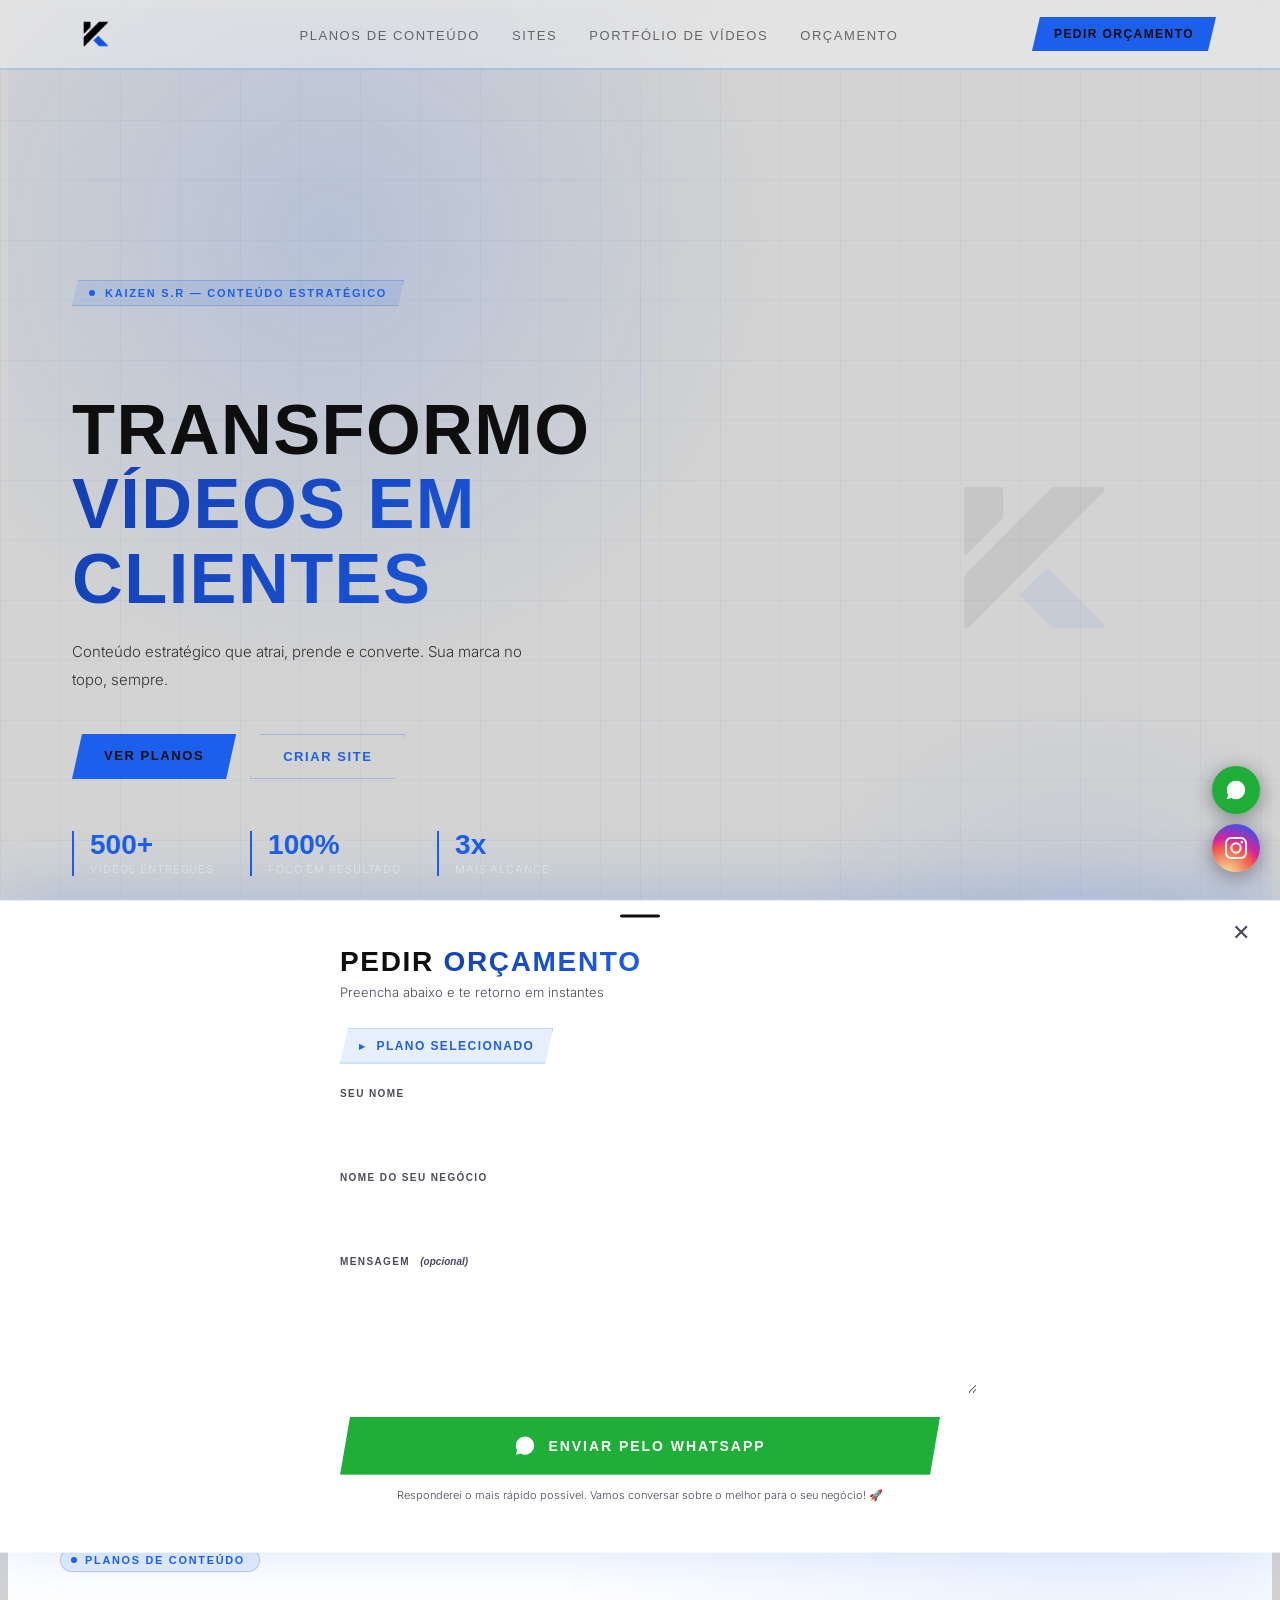
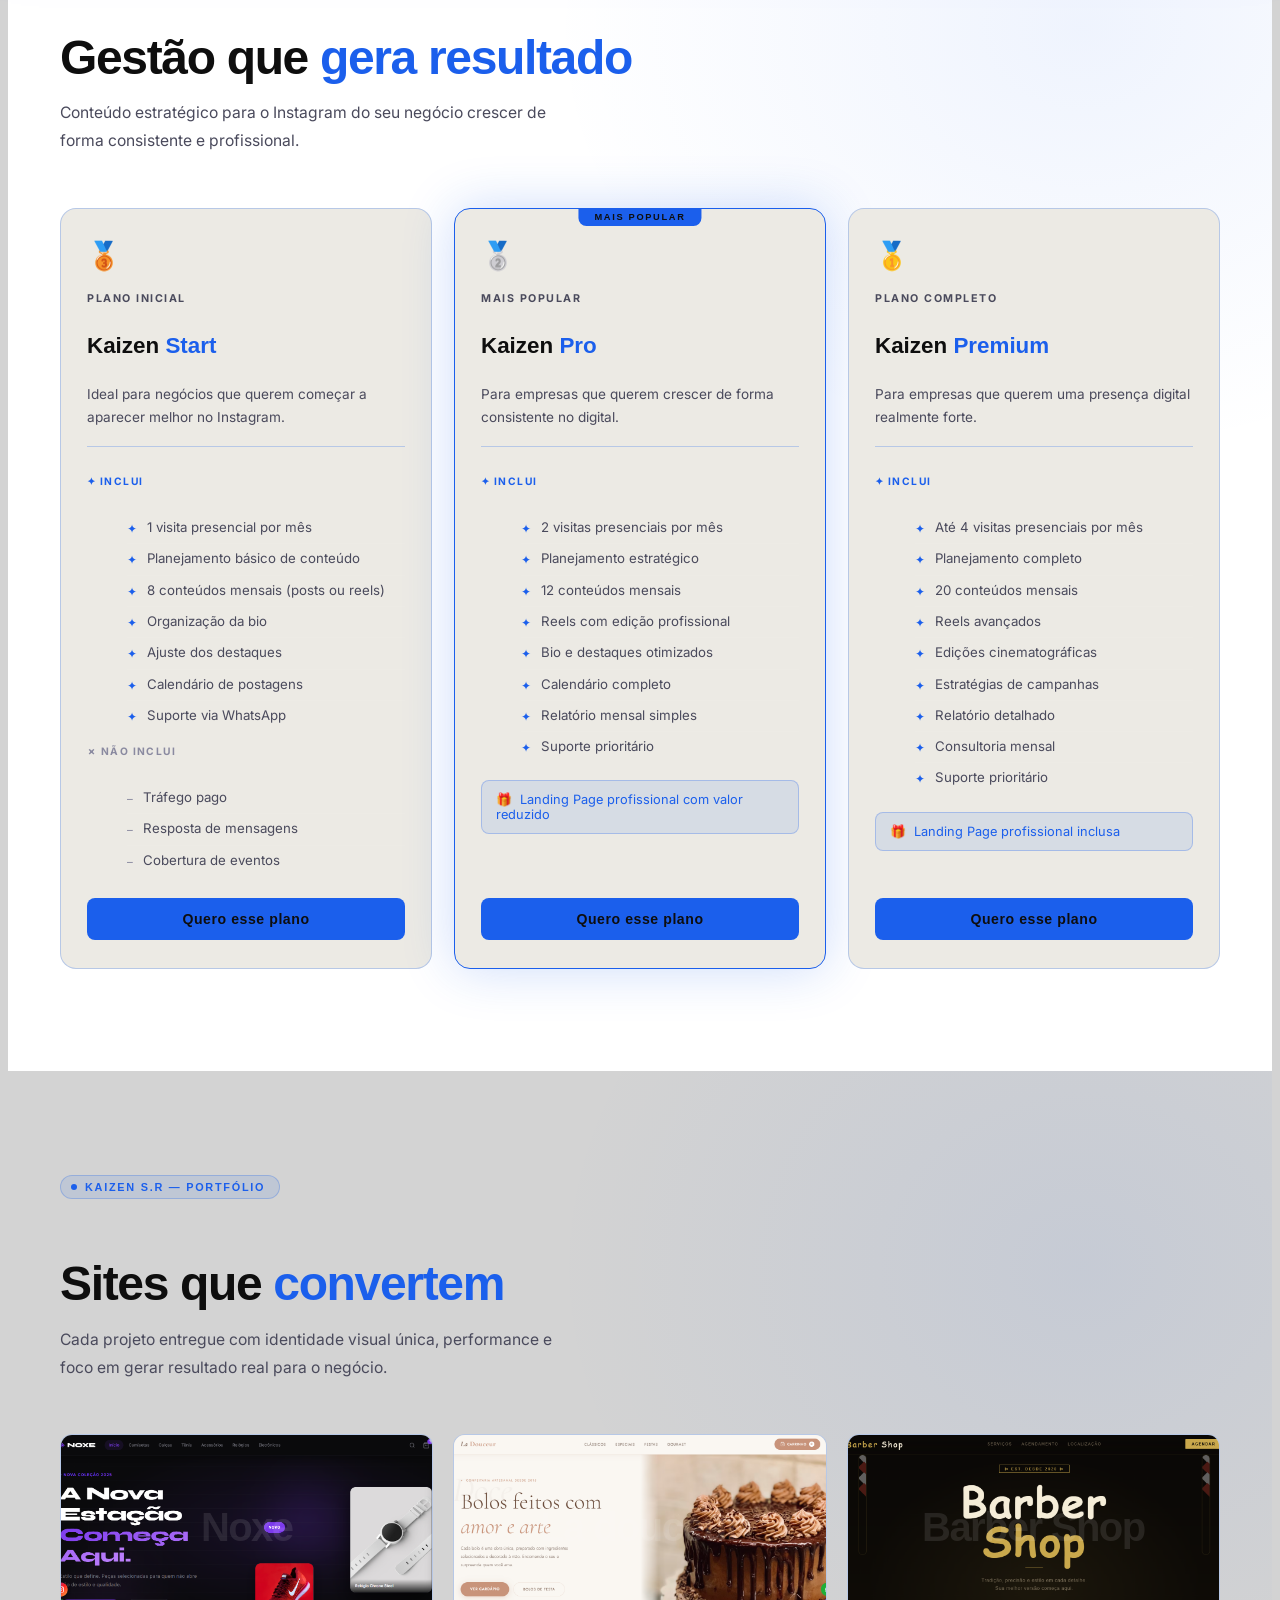
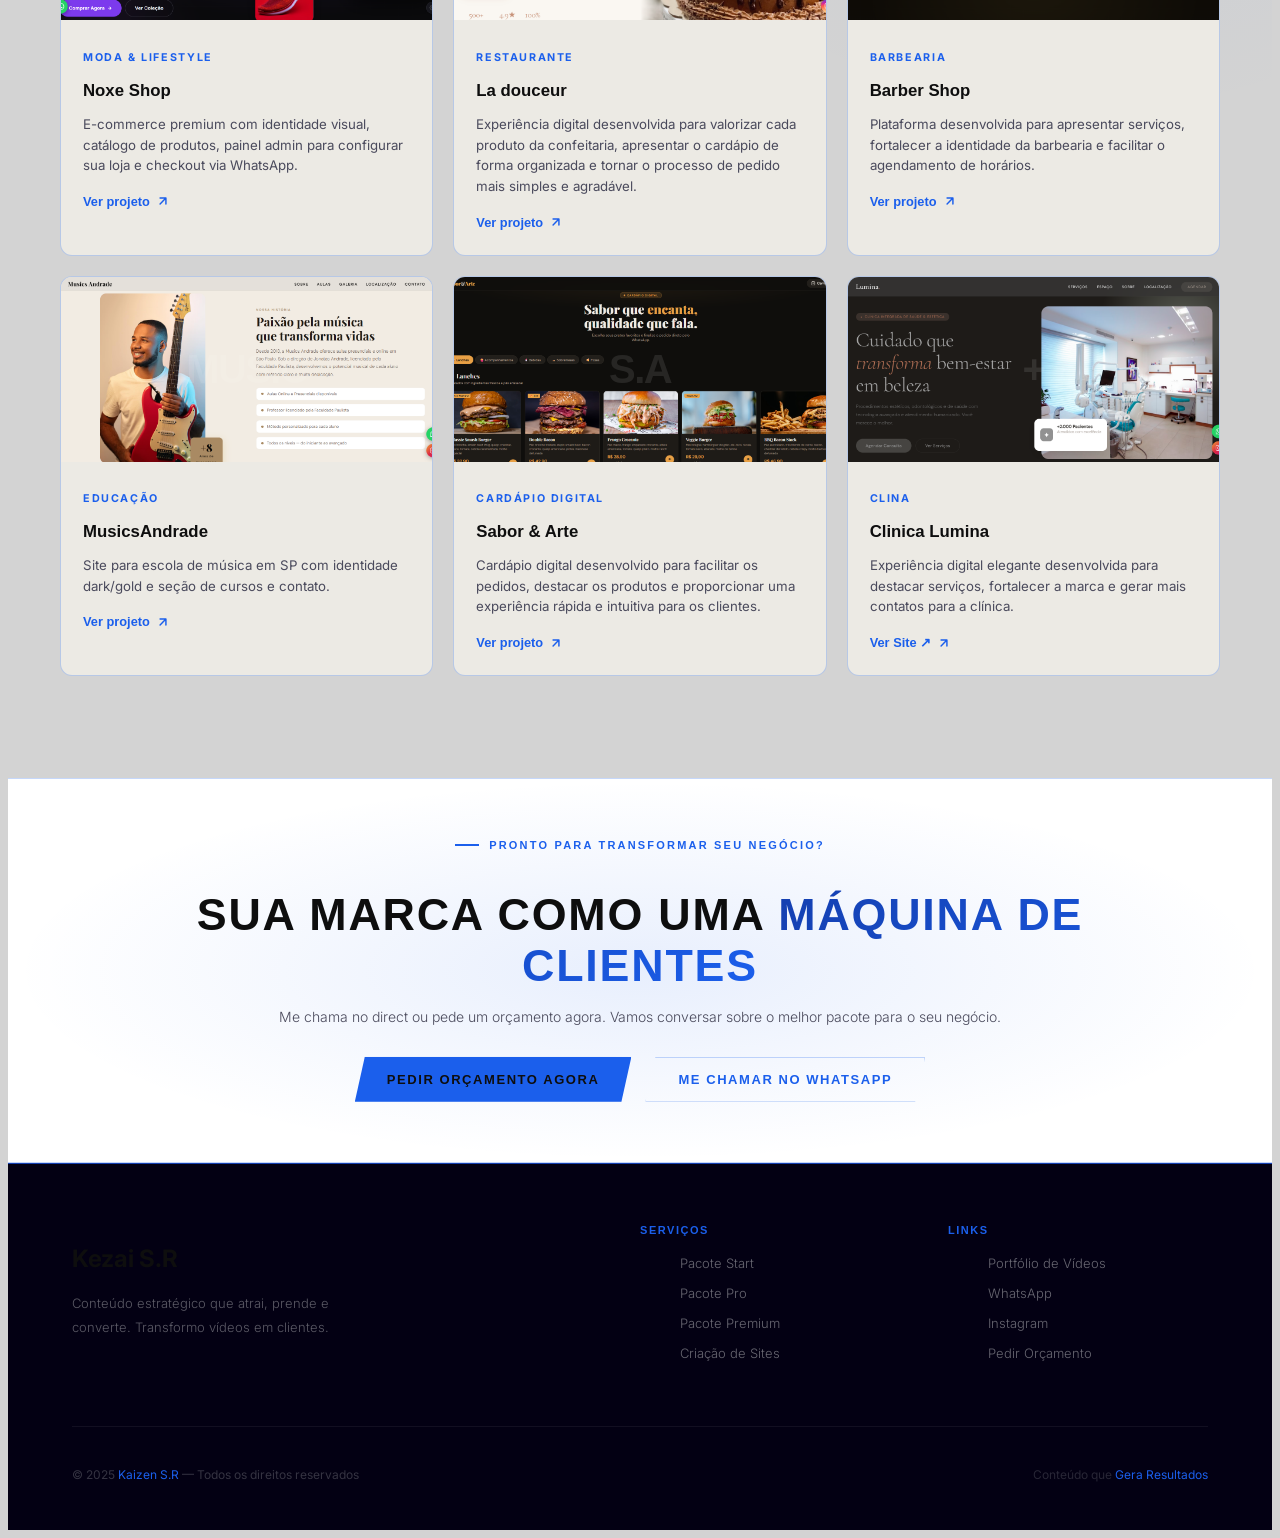
==== commit a410ad0c: "mudando identidade visual" ====
--- a/index.html
+++ b/index.html
@@ -5,9 +5,9 @@
     <meta charset="UTF-8">
     <meta name="viewport" content="width=device-width, initial-scale=1.0">
     <link rel="stylesheet" href="style.css">
-    <title>Kaizen S.R — Conteúdo que Gera Resultados</title>
+    <title>Kezai DIgital — Conteúdo que Gera Resultados</title>
     <link rel="preconnect" href="https://fonts.googleapis.com">
-    <link rel="icon" type="image/png" href="./img/image copy.png">
+    <link rel="icon" type="image/png" href="./img/logo.jpeg">
     <link
         href="https://fonts.googleapis.com/css2?family=Rajdhani:wght@400;500;600;700&family=Inter:wght@300;400;500;600&display=swap"
         rel="stylesheet">
@@ -18,10 +18,11 @@
 
     <!-- NAV -->
     <nav>
-        <a href="#" class="nav-logo"><img src="./img/image.png" alt="Kaizen S.R"></a>
+        <a href="#" class="nav-logo"><img src="./img/logo.png" alt="Kezai"></a>
         <ul class="nav-links">
             <li><a href="#planos">Planos de Conteúdo</a></li>
             <li><a href="#sites">Sites</a></li>
+            <li><a href="portfolio.html">Portfólio de Vídeos</a></li>
             <li><a href="#orcamento" id="navOrcBtn">Orçamento</a></li>
         </ul>
         <div style="display:flex;align-items:center;gap:12px">
@@ -35,6 +36,7 @@
         <button class="mm-close" id="mmClose">✕</button>
         <a class="mm-link" href="#planos">Planos</a>
         <a class="mm-link" href="#sites">Sites</a>
+        <a class="mm-link" href="portfolio.html">Portfólio de Vídeos</a>
         <a class="mm-link" href="#" id="mmOrc" style="color:var(--purple3)">Orçamento</a>
     </div>
 
@@ -68,7 +70,7 @@
                 </div>
             </div>
         </div>
-        <img class="hero-logo-float" src="LOGO_SRC_PLACEHOLDER" alt="">
+        <img class="hero-logo-float" src="./img/logo.png" alt="">
     </section>
 
     <!-- MARQUEE -->
@@ -351,7 +353,7 @@
     <div
         style="background:var(--bg2);border-top:1px solid var(--purple-line);border-bottom:1px solid var(--purple-line);padding:60px 5vw;text-align:center;position:relative;z-index:1;overflow:hidden">
         <div
-            style="position:absolute;inset:0;background:radial-gradient(ellipse at center,rgba(123,47,190,.1) 0%,transparent 70%);pointer-events:none">
+            style="position:absolute;inset:0;background:radial-gradient(ellipse at center,rgba(27,95,236,.1) 0%,transparent 70%);pointer-events:none">
         </div>
         <div style="position:relative;z-index:1">
             <div class="sec-tag reveal" style="justify-content:center">Pronto para transformar seu negócio?</div>
@@ -390,6 +392,7 @@
             <div>
                 <div class="fc-h">Links</div>
                 <ul class="fc-ul">
+                    <li><a href="portfolio.html">Portfólio de Vídeos</a></li>
                     <li><a href="https://wa.me/5511959105383" target="_blank">WhatsApp</a></li>
                     <li><a href="https://www.instagram.com/kaizen.sr?utm_source=ig_web_button_share_sheet&igsh=ZDNlZDc0MzIxNw==" target="_blank">Instagram</a></li>
                     <li><a href="#" id="footerOrcBtn">Pedir Orçamento</a></li>
--- a/style.css
+++ b/style.css
@@ -6,19 +6,19 @@
 }
 
 :root {
-    --bg: #06060a;
-    --bg2: #0d0d14;
-    --bg3: #12121c;
-    --bg4: #1a1a2a;
-    --purple: #7B2FBE;
-    --purple2: #9B4DCA;
-    --purple3: #B57FE0;
-    --purple-dim: rgba(123, 47, 190, .18);
-    --purple-line: rgba(123, 47, 190, .3);
-    --purple-glow: rgba(123, 47, 190, .08);
-    --white: #FFFFFF;
-    --gray: #9090A8;
-    --gray2: #5A5A70;
+    --bg: #d3d3d3;
+    --bg2: #FFFFFF;
+    --bg3: #ECEAE4;
+    --bg4: #0E0E0E;
+    --purple: #1B5FEC;
+    --purple2: #143FB0;
+    --purple3: #1B5FEC;
+    --purple-dim: rgba(27, 95, 236, .10);
+    --purple-line: rgba(27, 95, 236, .25);
+    --purple-glow: rgba(27, 95, 236, .06);
+    --white: #0E0E0E;
+    --gray: #4A4A5C;
+    --gray2: #8A8AA0;
     --ease: cubic-bezier(.16, 1, .3, 1);
     --display: ' Rajdhani', sans-serif;
     --body: 'Inter', sans-serif;
@@ -43,7 +43,7 @@
     inset: 0;
     z-index: 0;
     pointer-events: none;
-    background-image: linear-gradient(rgba(123, 47, 190, .04) 1px, transparent 1px), linear-gradient(90deg, rgba(123, 47, 190, .04) 1px, transparent 1px);
+    background-image: linear-gradient(rgba(27, 95, 236, .04) 1px, transparent 1px), linear-gradient(90deg, rgba(27, 95, 236, .04) 1px, transparent 1px);
     background-size: 60px 60px;
 }
 
@@ -59,9 +59,9 @@
     align-items: center;
     justify-content: space-between;
     padding: 0 5vw;
-    background: #05000cf1;
+    background: #ffffff5d;
     backdrop-filter: blur(20px);
-    border-bottom: 1px solid var(--purple-line);
+    border-bottom: 2px solid var(--purple-line);
 }
 
 .nav-logo img {
@@ -82,7 +82,7 @@
     font-weight: 500;
     letter-spacing: .12em;
     text-transform: uppercase;
-    color: rgba(255, 255, 255, .55);
+    color: rgba(0, 0, 0, 0.55);
     text-decoration: none;
     transition: color .2s;
 }
@@ -110,7 +110,7 @@
 
 .nav-cta:hover {
     background: var(--purple2);
-    box-shadow: 0 0 20px rgba(123, 47, 190, .4)
+    box-shadow: 0 0 20px rgba(27, 95, 236, .4)
 }
 
 .hamburger {
@@ -155,7 +155,7 @@
     width: 70vw;
     height: 70vw;
     border-radius: 50%;
-    background: radial-gradient(circle, rgba(123, 47, 190, .15) 0%, transparent 70%);
+    background: radial-gradient(circle, rgba(27, 95, 236, .15) 0%, transparent 70%);
     animation: orbFloat 8s ease-in-out infinite alternate;
 }
 
@@ -166,7 +166,7 @@
     width: 50vw;
     height: 50vw;
     border-radius: 50%;
-    background: radial-gradient(circle, rgba(123, 47, 190, .1) 0%, transparent 70%);
+    background: radial-gradient(circle, rgba(27, 95, 236, .1) 0%, transparent 70%);
     animation: orbFloat 10s ease-in-out 2s infinite alternate-reverse;
 }
 
@@ -247,7 +247,7 @@
 .hero-desc {
     font-size: 15px;
     font-weight: 300;
-    color: rgba(255, 255, 255, .5);
+    color: rgba(0, 0, 0, 0.76);
     line-height: 1.85;
     max-width: 480px;
     margin-bottom: 40px;
@@ -278,12 +278,12 @@
     clip-path: polygon(10px 0%, 100% 0%, calc(100% - 10px) 100%, 0% 100%);
     transition: background .25s, box-shadow .25s, transform .2s;
     display: inline-block;
-    box-shadow: 0 0 30px rgba(123, 47, 190, .25);
+    box-shadow: 0 0 30px rgba(27, 95, 236, .25);
 }
 
 .btn-purple:hover {
     background: var(--purple2);
-    box-shadow: 0 0 40px rgba(123, 47, 190, .5);
+    box-shadow: 0 0 40px rgba(27, 95, 236, .5);
     transform: translateY(-2px)
 }
 
@@ -589,7 +589,7 @@
     left: -20%;
     width: 140%;
     height: 140%;
-    background: radial-gradient(ellipse at 50% 30%, rgba(123, 47, 190, .08) 0%, transparent 70%);
+    background: radial-gradient(ellipse at 50% 30%, rgba(27, 95, 236, .08) 0%, transparent 70%);
     pointer-events: none;
 }
 
@@ -727,7 +727,7 @@
 .plan-card.featured .btn-plan {
     background: var(--purple);
     border-color: var(--purple2);
-    box-shadow: 0 0 24px rgba(123, 47, 190, .4);
+    box-shadow: 0 0 24px rgba(27, 95, 236, .4);
     color: var(--white);
 }
 
@@ -757,7 +757,7 @@
 .site-card:hover {
     transform: translateY(-6px);
     border-color: var(--purple-line);
-    box-shadow: 0 12px 40px rgba(123, 47, 190, .15)
+    box-shadow: 0 12px 40px rgba(27, 95, 236, .15)
 }
 
 .site-card:nth-child(1) {
@@ -891,7 +891,7 @@
 
 .btn-site-orcamento:hover {
     background: var(--purple2);
-    box-shadow: 0 0 16px rgba(123, 47, 190, .4)
+    box-shadow: 0 0 16px rgba(27, 95, 236, .4)
 }
 
 /* ─── INCLUDES STRIP
@@ -968,7 +968,7 @@
     overflow-y: auto;
     transform: translateY(100%);
     transition: transform .45s var(--ease);
-    box-shadow: 0 -8px 60px rgba(123, 47, 190, .2);
+    box-shadow: 0 -8px 60px rgba(27, 95, 236, .2);
 }
 
 .orc-modal.show {
@@ -1073,7 +1073,7 @@
 .f-group input:focus,
 .f-group textarea:focus {
     border-color: var(--purple);
-    background: rgba(123, 47, 190, .05)
+    background: rgba(27, 95, 236, .05)
 }
 
 .f-group input::placeholder,
@@ -1153,8 +1153,8 @@
 
 /* ─── FOOTER ─── */
 footer {
-    background: var(--bg2);
-    border-top: 1px solid var(--purple-line);
+    background: #030013;
+    border-top: 1px solid var(--purple2);
     padding: 60px 5vw 36px;
     margin-top: 0;
     position: relative;
@@ -1280,7 +1280,7 @@
     border: 1px solid var(--purple-line);
     padding: 12px 20px;
     font-size: 13px;
-    color: var(--white);
+    color: var(--gray);
     transform: translateY(12px);
     opacity: 0;
     transition: opacity .3s, transform .3s;
@@ -1300,7 +1300,7 @@
     position: fixed;
     inset: 0;
     z-index: 700;
-    background: rgba(6, 6, 10, .98);
+    background: rgba(176, 176, 255, 0.918);
     display: flex;
     flex-direction: column;
     align-items: center;
@@ -1500,7 +1500,7 @@
     content: '';
     position: absolute;
     inset: 0;
-    background: radial-gradient(ellipse 60% 50% at 85% 15%, rgba(123, 47, 190, .07) 0%, transparent 70%);
+    background: radial-gradient(ellipse 60% 50% at 85% 15%, rgba(27, 95, 236, .07) 0%, transparent 70%);
     pointer-events: none;
 }
 
@@ -1578,7 +1578,7 @@
 .proj-card:hover {
     transform: translateY(-7px);
     border-color: var(--purple-lt);
-    box-shadow: 0 0 40px rgba(123, 47, 190, .22), 0 14px 40px rgba(0, 0, 0, .5);
+    box-shadow: 0 0 40px rgba(27, 95, 236, .22), 0 14px 40px rgba(0, 0, 0, .5);
 }
 
 /* Thumbnail */
@@ -1770,7 +1770,7 @@
 
 .plans-container .plan-card.featured {
     border-color: var(--purple);
-    box-shadow: 0 0 52px rgba(123, 47, 190, .22);
+    box-shadow: 0 0 52px rgba(27, 95, 236, .22);
     background: var(--bg-3);
 }
 
@@ -1912,8 +1912,8 @@
 
 .plan-bonus {
     margin-top: 18px;
-    background: rgba(123, 47, 190, .1);
-    border: 1px solid rgba(123, 47, 190, .26);
+    background: rgba(27, 95, 236, .1);
+    border: 1px solid rgba(27, 95, 236, .26);
     border-radius: var(--rsm);
     padding: 11px 14px;
     font-size: .8rem;
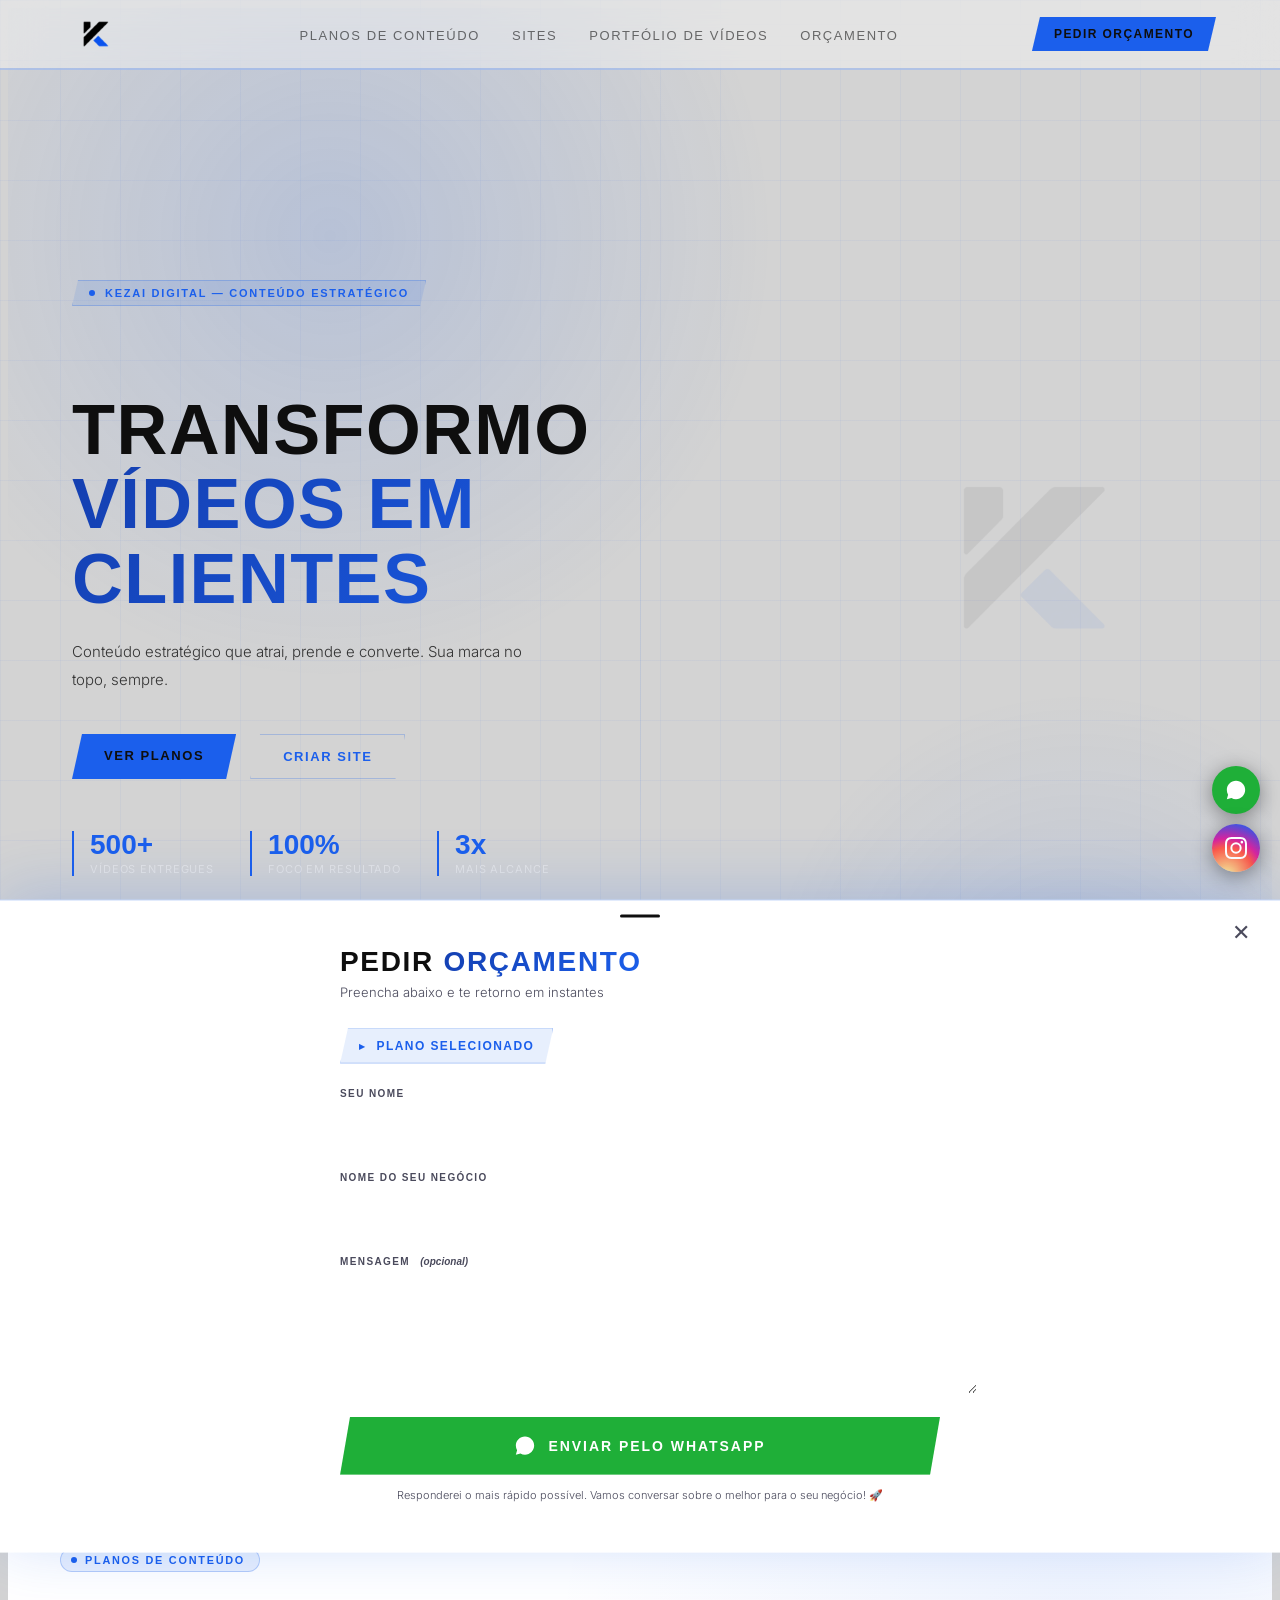
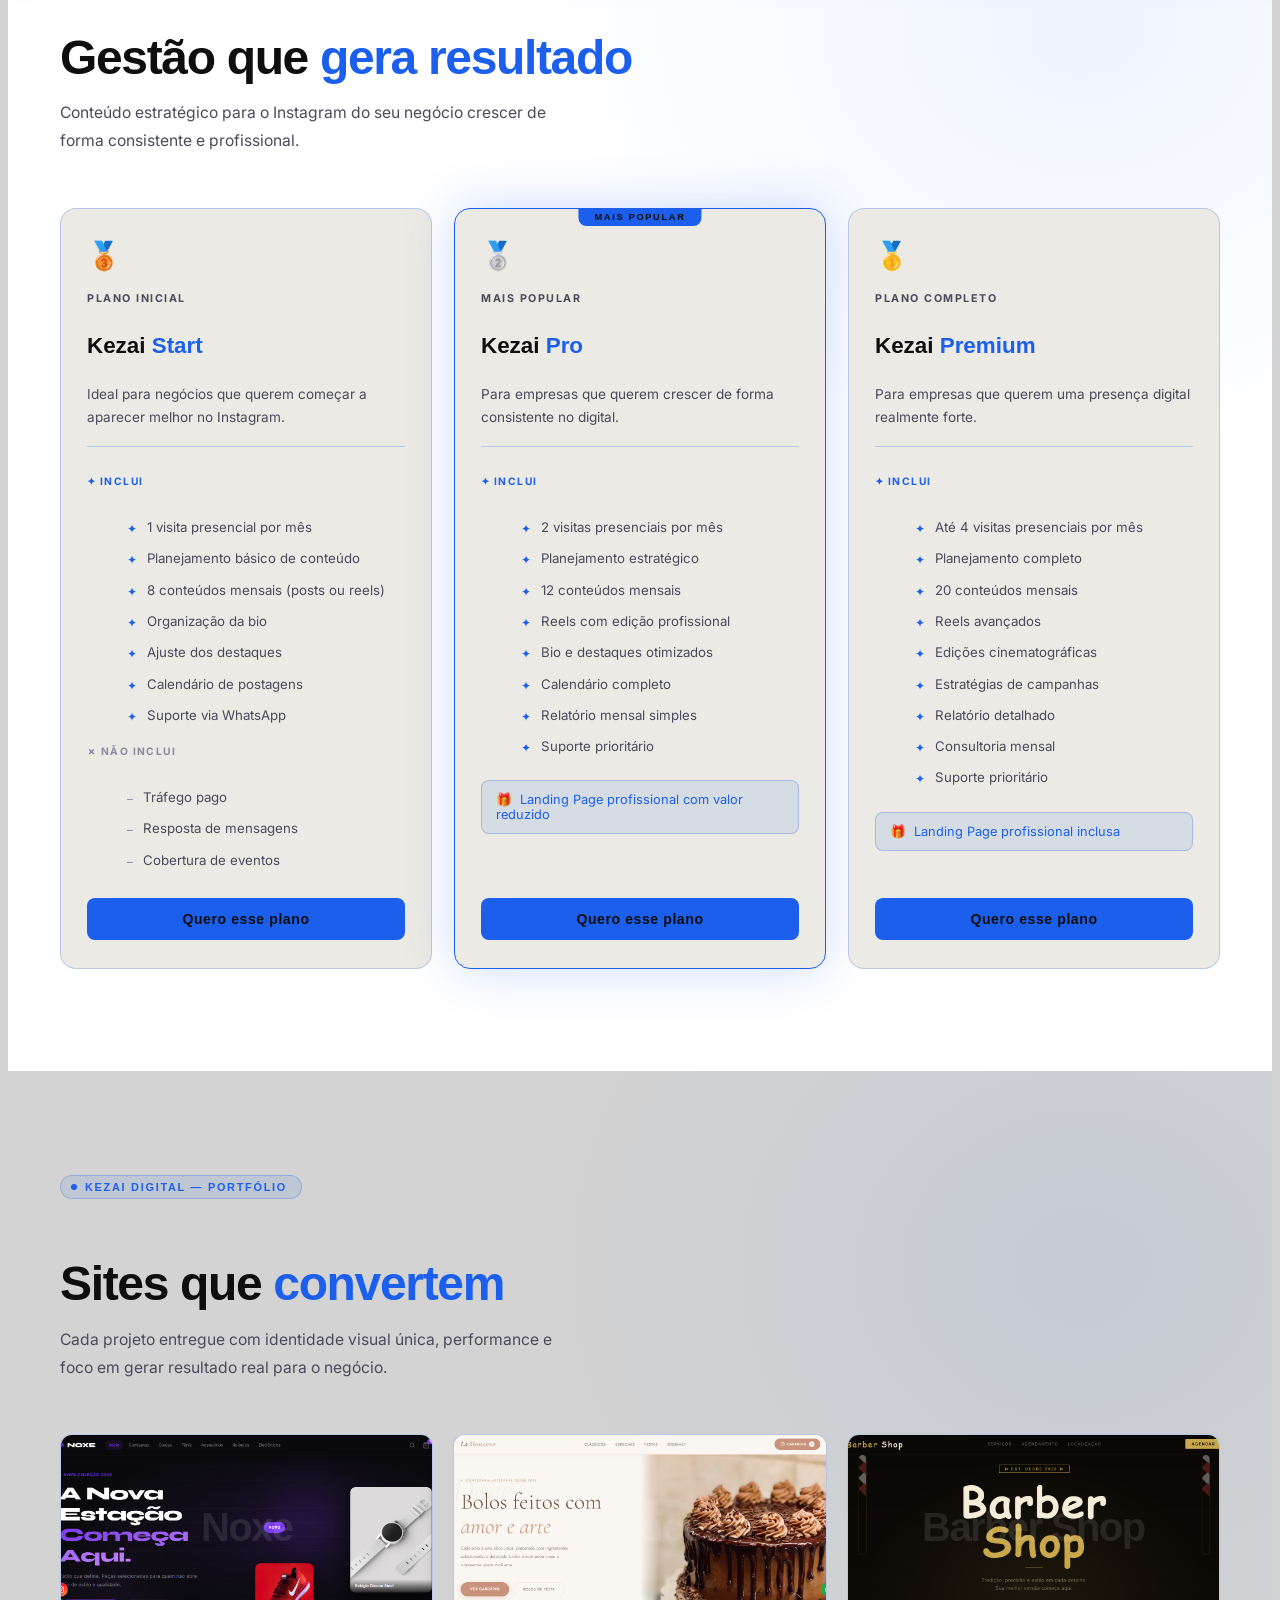
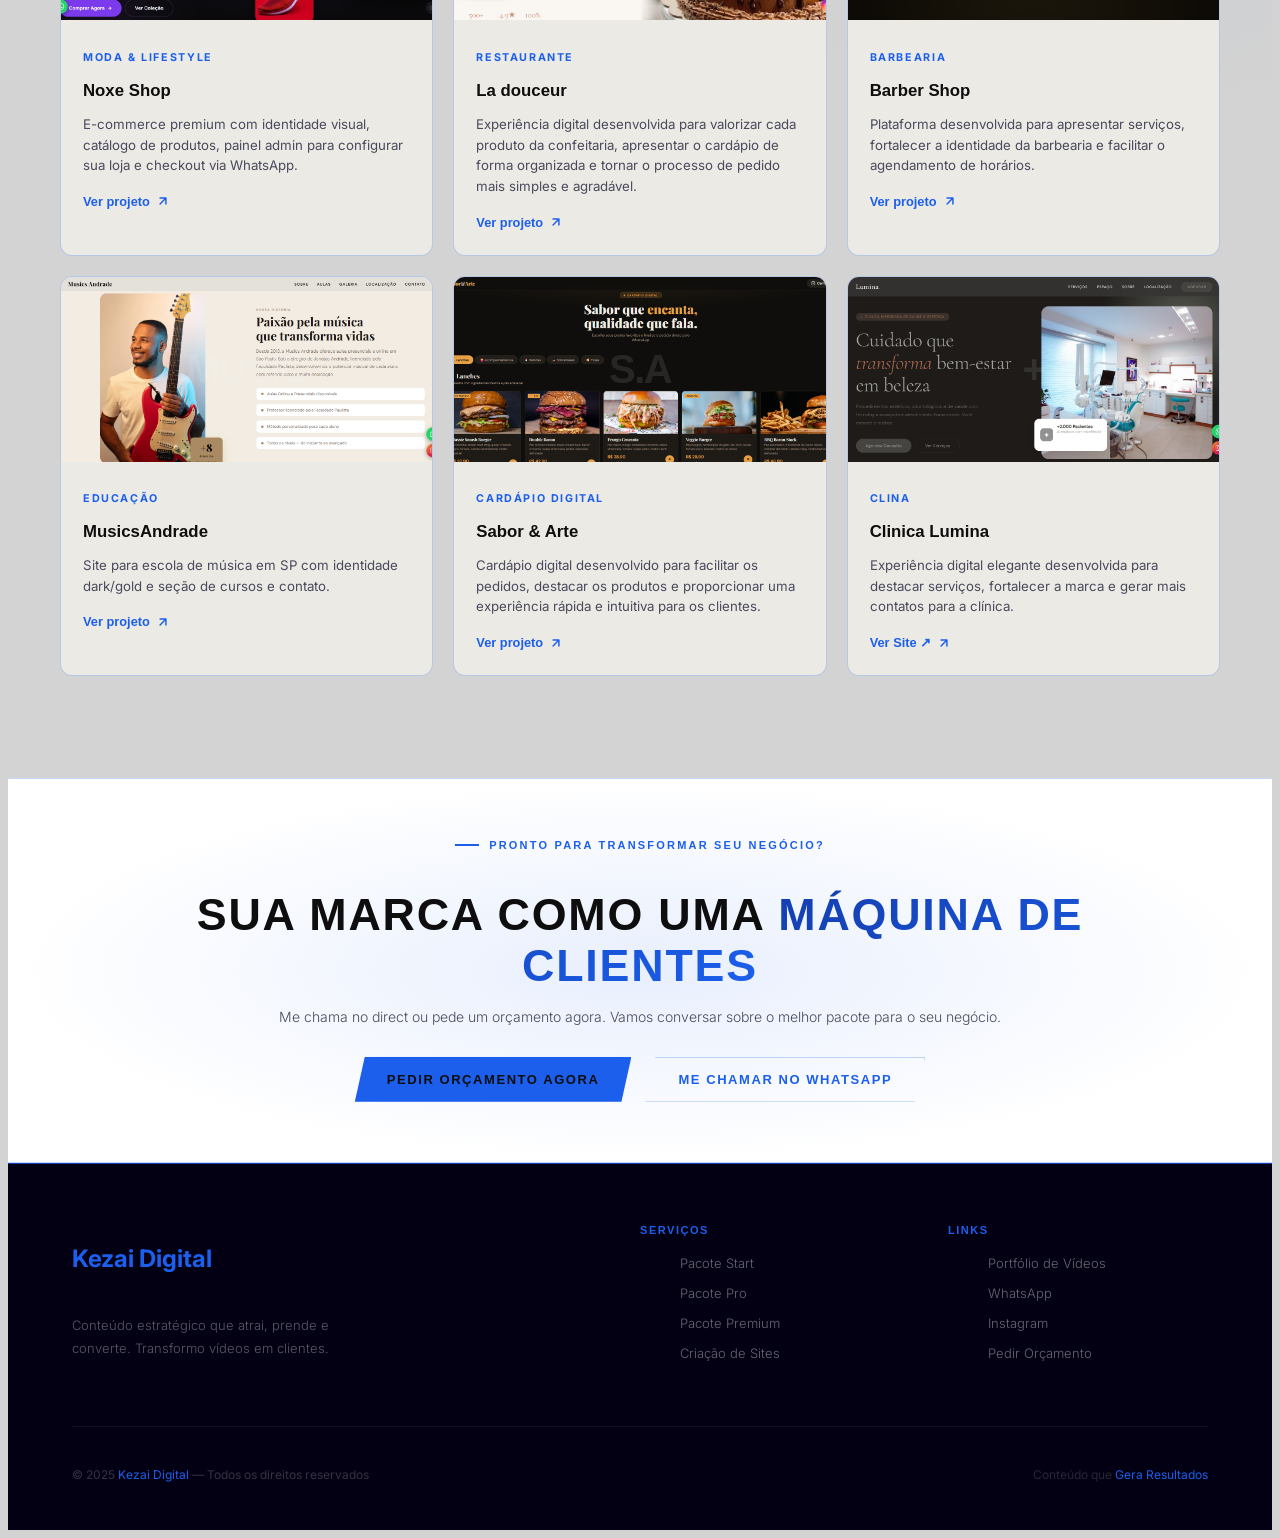
==== commit bdb1ee3d: "Mudando nome da agencia" ====
--- a/index.html
+++ b/index.html
@@ -48,7 +48,7 @@
             <div class="hero-grid-line"></div>
         </div>
         <div class="hero-content">
-            <div class="hero-badge">Kaizen S.R — Conteúdo Estratégico</div>
+            <div class="hero-badge">Kezai Digital — Conteúdo Estratégico</div>
             <h1>Transformo<span>Vídeos em Clientes</span></h1>
             <p class="hero-desc">Conteúdo estratégico que atrai, prende e converte. Sua marca no topo, sempre.</p>
             <div class="hero-btns">
@@ -123,7 +123,7 @@
                 <div class="plan-card">
                     <div class="plan-badge">🥉</div>
                     <p class="plan-level">Plano Inicial</p>
-                    <h3 class="plan-name">Kaizen <em>Start</em></h3>
+                    <h3 class="plan-name">Kezai <em>Start</em></h3>
                     <p class="plan-desc">Ideal para negócios que querem começar a aparecer melhor no Instagram.</p>
 
                     <p class="plan-lbl inc">✦ Inclui</p>
@@ -145,7 +145,7 @@
                     </ul>
 
                     <div class="plan-cta-btn">
-                        <a href="https://wa.me/5511959105383?text=Olá,%20tenho%20interesse%20no%20Plano%20Kaizen%20Start!" target="_blank" rel="noopener">Quero esse plano</a>
+                        <a href="https://wa.me/5511959105383?text=Olá,%20tenho%20interesse%20no%20Plano%20Kaizen%20Premium!" target="_blank" rel="noopener">Quero esse plano</a>
                     </div>
                 </div>
 
@@ -153,7 +153,7 @@
                 <div class="plan-card featured">
                     <div class="plan-badge">🥈</div>
                     <p class="plan-level">Mais Popular</p>
-                    <h3 class="plan-name">Kaizen <em>Pro</em></h3>
+                    <h3 class="plan-name">Kezai <em>Pro</em></h3>
                     <p class="plan-desc">Para empresas que querem crescer de forma consistente no digital.</p>
 
                     <p class="plan-lbl inc">✦ Inclui</p>
@@ -173,7 +173,7 @@
                     </div>
 
                     <div class="plan-cta-btn">
-                        <a href="https://wa.me/5511959105383?text=Olá,%20tenho%20interesse%20no%20Plano%20Kaizen%20Pro!" target="_blank" rel="noopener">Quero esse plano</a>
+                        <a href="https://wa.me/5511959105383?text=Olá,%20tenho%20interesse%20no%20Plano%20Kaizen%20Premium!" target="_blank" rel="noopener">Quero esse plano</a>
                     </div>
                 </div>
 
@@ -181,7 +181,7 @@
                 <div class="plan-card">
                     <div class="plan-badge">🥇</div>
                     <p class="plan-level">Plano Completo</p>
-                    <h3 class="plan-name">Kaizen <em>Premium</em></h3>
+                    <h3 class="plan-name">Kezai <em>Premium</em></h3>
                     <p class="plan-desc">Para empresas que querem uma presença digital realmente forte.</p>
 
                     <p class="plan-lbl inc">✦ Inclui</p>
@@ -225,7 +225,7 @@
         <div class="wrap">
 
             <div class="reveal">
-                <div class="eyebrow">Kaizen S.R — Portfólio</div>
+                <div class="eyebrow">Kezai Digital — Portfólio</div>
                 <h2 class="sec-title">Sites que <span class="ac">convertem</span></h2>
                 <p class="kp-sec-sub">Cada projeto entregue com identidade visual única, performance e foco em gerar resultado real para o negócio.</p>
             </div>
@@ -376,7 +376,7 @@
     <footer>
         <div class="footer-inner">
             <div>
-                <div class="fl-logo"><h2>Kezai S.R</h2></div>
+                <div class="fl-logo"><h2>Kezai Digital</h2></div>
                 <p class="fl-p">Conteúdo estratégico que atrai, prende e converte. Transformo vídeos em clientes.
                 </p>
             </div>
@@ -394,13 +394,13 @@
                 <ul class="fc-ul">
                     <li><a href="portfolio.html">Portfólio de Vídeos</a></li>
                     <li><a href="https://wa.me/5511959105383" target="_blank">WhatsApp</a></li>
-                    <li><a href="https://www.instagram.com/kaizen.sr?utm_source=ig_web_button_share_sheet&igsh=ZDNlZDc0MzIxNw==" target="_blank">Instagram</a></li>
+                    <li><a href="https://www.instagram.com/kezai.digital?utm_source=ig_web_button_share_sheet&igsh=ZDNlZDc0MzIxNw==" target="_blank">Instagram</a></li>
                     <li><a href="#" id="footerOrcBtn">Pedir Orçamento</a></li>
                 </ul>
             </div>
         </div>
         <div class="footer-bottom">
-            <p>© 2025 <span>Kaizen S.R</span> — Todos os direitos reservados</p>
+            <p>© 2025 <span>Kezai Digital</span> — Todos os direitos reservados</p>
             <p style="color:rgba(255,255,255,.15)">Conteúdo que <span>Gera Resultados</span></p>
         </div>
     </footer>
@@ -413,7 +413,7 @@
                     d="M17.472 14.382c-.297-.149-1.758-.867-2.03-.967-.273-.099-.471-.148-.67.15-.197.297-.767.966-.94 1.164-.173.199-.347.223-.644.075-.297-.15-1.255-.463-2.39-1.475-.883-.788-1.48-1.761-1.653-2.059-.173-.297-.018-.458.13-.606.134-.133.298-.347.446-.52.149-.174.198-.298.298-.497.099-.198.05-.371-.025-.52-.075-.149-.669-1.612-.916-2.207-.242-.579-.487-.5-.669-.51a12 12 0 00-.57-.01c-.198 0-.52.074-.792.372-.272.297-1.04 1.016-1.04 2.479 0 1.462 1.065 2.875 1.213 3.074.149.198 2.096 3.2 5.077 4.487.709.306 1.262.489 1.694.625.712.227 1.36.195 1.871.118.571-.085 1.758-.719 2.006-1.413.248-.694.248-1.289.173-1.413-.074-.124-.272-.198-.57-.347zM12.004 2C6.48 2 2 6.48 2 12.004c0 1.85.504 3.585 1.376 5.073L2 22l5.044-1.322A9.958 9.958 0 0012.004 22C17.52 22 22 17.52 22 12.004S17.52 2 12.004 2z" />
             </svg>
         </a>
-        <a href="https://www.instagram.com/kaizen.sr?utm_source=ig_web_button_share_sheet&igsh=ZDNlZDc0MzIxNw==" target="_blank" class="fb fb-ig" title="Instagram">
+        <a href="https://www.instagram.com/kezai.digital?utm_source=ig_web_button_share_sheet&igsh=ZDNlZDc0MzIxNw==" target="_blank" class="fb fb-ig" title="Instagram">
             <svg viewBox="0 0 24 24" fill="white">
                 <path
                     d="M12 2.163c3.204 0 3.584.012 4.85.07 3.252.148 4.771 1.691 4.919 4.919.058 1.265.069 1.645.069 4.849 0 3.205-.012 3.584-.069 4.849-.149 3.225-1.664 4.771-4.919 4.919-1.266.058-1.644.07-4.85.07-3.204 0-3.584-.012-4.849-.07-3.26-.149-4.771-1.699-4.919-4.92-.058-1.265-.07-1.644-.07-4.849 0-3.204.013-3.583.07-4.849.149-3.227 1.664-4.771 4.919-4.919 1.266-.057 1.645-.069 4.849-.069zM12 0C8.741 0 8.333.014 7.053.072 2.695.272.273 2.69.073 7.052.014 8.333 0 8.741 0 12c0 3.259.014 3.668.072 4.948.2 4.358 2.618 6.78 6.98 6.98C8.333 23.986 8.741 24 12 24c3.259 0 3.668-.014 4.948-.072 4.354-.2 6.782-2.618 6.979-6.98.059-1.28.073-1.689.073-4.948 0-3.259-.014-3.667-.072-4.947-.196-4.354-2.617-6.78-6.979-6.98C15.668.014 15.259 0 12 0zm0 5.838a6.162 6.162 0 100 12.324 6.162 6.162 0 000-12.324zM12 16a4 4 0 110-8 4 4 0 010 8zm6.406-11.845a1.44 1.44 0 100 2.881 1.44 1.44 0 000-2.881z" />
--- a/style.css
+++ b/style.css
@@ -1170,7 +1170,8 @@
     margin-bottom: 28px;
 }
 
-.fl-logo img {
+.fl-logo h2 {
+    color: var(--purple);
     height: 56px;
     margin-bottom: 14px;
     display: block
@@ -1748,7 +1749,7 @@
 
 /* Override plan-card dentro do plans-container */
 .plans-container .plan-card {
-    background: var(--bg-3);
+    background: var(--bg3);
     border: 1px solid var(--p-brd);
     border-radius: 16px;
     padding: 30px 26px 28px;
